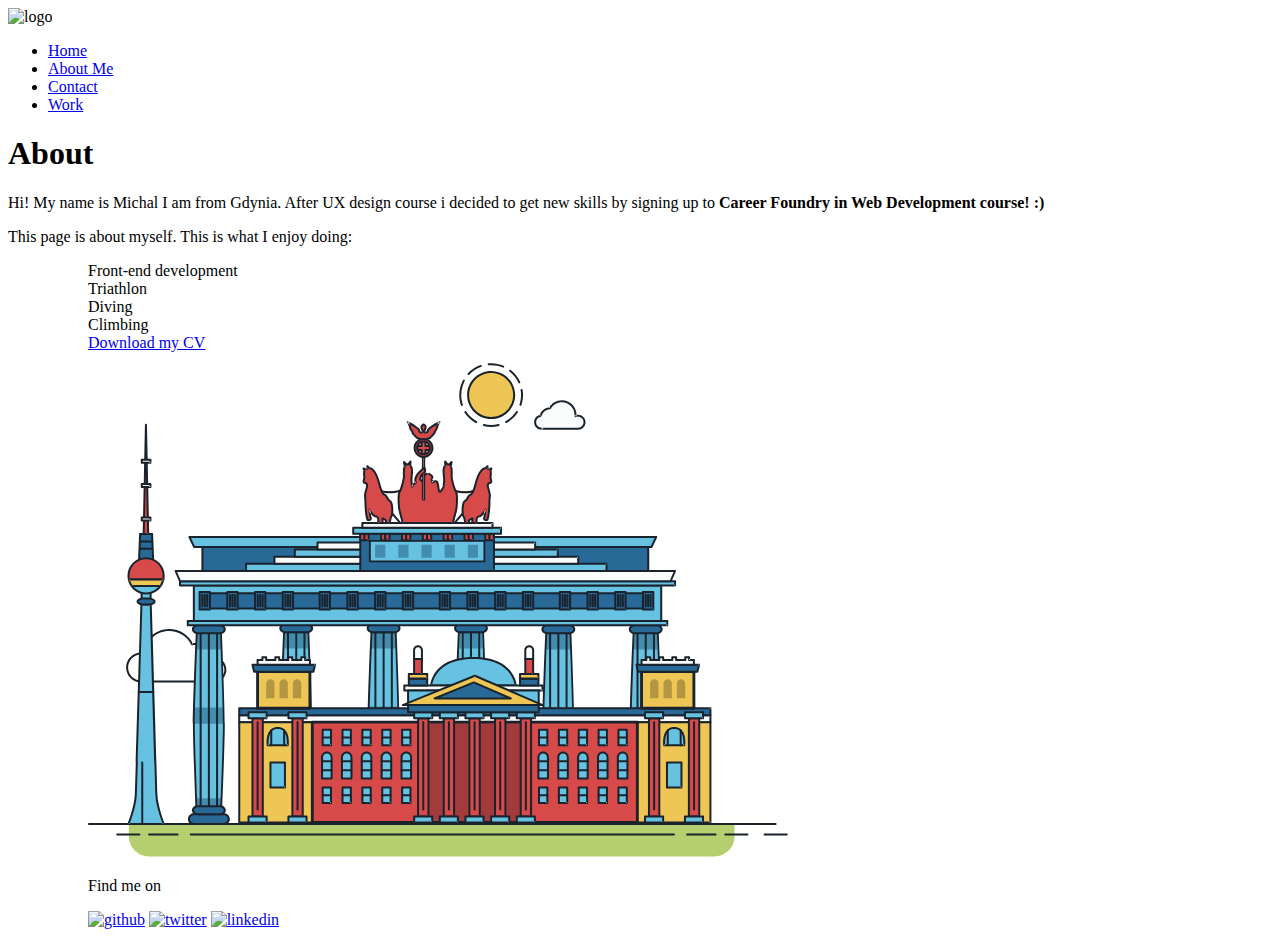
==== About.html @ 8d696e6e "Update About.html" ====
<!DOCTYPE html>
<html>
<head>
  <meta charset="utf-8">
  <title>About Michal</title>
  <link rel="icon" type="image/png" href="img/favicon-32x32.png" sizes="32x32" />
  <link rel="stylesheet" type="text/css" href="css/normalize.css">
  <link href="https://fonts.googleapis.com/css?family=Lato|Noto+Sans&display=swap" rel="stylesheet">
  <link rel="stylesheet" type="text/css" href="css/style.production.css">
</head>
<body>
  <header class="page-header">
    <img src="img/MBlogo.svg"  alt="logo" >
    <nav  class="main-navigation page-header__item">
      <ul role="menubar" class="navigation-list">
        <li role="presentation">
          <a href="index.html" role="menuitem" class="navigation-list__item ">Home</a>
        </li>
        <li role="presentation">
          <a href="About.html" role="menuitem" class="navigation-list__item navigation-list__item--active">About Me</a>
        </li>
        <li role="presentation">
          <a href="Contact.html" role="menuitem"class="navigation-list__item">Contact</a>
        </li>
        <li role="presentation">
          <a href="Work.html" role="menuitem" class="navigation-list__item">Work</a>
        </li>
      </ul>
    </nav>

  </header>
  <h1>About</h1>
  <p>Hi! My name is Michal I am from Gdynia. After UX design course i decided to get new skills by signing up to <strong>Career Foundry in Web Development course! :)</strong> </p>
  <p>This page is about myself. This is what I enjoy doing:</p>
  <ul>
    <ol>Front-end development</ol>
    <ol>Triathlon</ol>
    <ol>Diving</ol>
    <ol>Climbing</ol>
    <ul/>

    <a href="files/cv.pdf" class="button" download>Download my CV</a>
    <footer class="page-footer">
      <svg xmlns="http://www.w3.org/2000/svg" class="berlin-illustration" height="505" viewBox="0 0 700 505" xmlns:xlink="http://www.w3.org/1999/xlink">
        <defs>
          <polygon id="a" points=".06 231.917 .06 .929 688.717 .929 688.717 231.917" />
        </defs>
        <g fill="none" fill-rule="evenodd">
          <g transform="translate(0 241)" class="cloud-front">
            <path fill="#1A232C" d="M87.602,29 L87.602,28 C87.326,28.001 87.103,28.024 86.927,28.033 L86.979,29.031 L87.947,28.78 C85.741,20.282 78.041,14.002 68.852,14 C67.858,14 66.904,14.096 65.98,14.231 L66.125,15.22 L67.019,14.772 C62.626,6.015 53.567,0.001 43.102,0 C29.041,0.002 17.524,10.848 16.443,24.632 L17.44,24.71 L17.606,23.724 C16.803,23.589 15.969,23.5 15.102,23.5 C6.817,23.501 0.102,30.215 0.102,38.5 C0.102,46.785 6.817,53.499 15.102,53.5 L87.602,53.5 C94.644,53.499 100.351,47.792 100.352,40.75 C100.351,33.708 94.644,28.001 87.602,28 L87.602,30 C90.573,30 93.254,31.202 95.203,33.149 C97.15,35.097 98.351,37.778 98.352,40.75 C98.351,43.722 97.15,46.403 95.203,48.351 C93.254,50.298 90.573,51.5 87.602,51.5 L15.102,51.5 C11.509,51.5 8.265,50.046 5.909,47.692 C3.555,45.337 2.102,42.093 2.102,38.5 C2.102,34.907 3.555,31.663 5.909,29.308 C8.265,26.954 11.509,25.5 15.102,25.5 C15.831,25.5 16.553,25.575 17.273,25.697 C17.551,25.743 17.832,25.672 18.055,25.499 C18.277,25.325 18.414,25.07 18.436,24.789 C19.436,12.04 30.094,1.998 43.102,2 C52.786,1.999 61.163,7.564 65.231,15.669 C65.425,16.055 65.842,16.272 66.27,16.21 C67.132,16.084 67.988,16 68.852,16 C77.108,15.998 84.027,21.647 86.011,29.283 C86.13,29.741 86.557,30.054 87.031,30.03 C87.27,30.017 87.457,29.999 87.602,30 L87.602,29"
            transform="translate(38 36)" />
          </g>
          <path fill="#B5CE6F" d="M646.484,484.382 C646.484,489.501 644.531,494.62 640.627,498.525 C636.722,502.43 631.603,504.382 626.484,504.382 L60.873,504.382 C55.754,504.382 50.636,502.43 46.731,498.525 C42.826,494.62 40.873,489.501 40.873,484.382 L40.873,471.917 L646.484,471.917 L646.484,484.382"
          />
          <polyline fill="#67C2E2" points="334.824 185.029 101.449 185.029 106.209 195.08 563.438 195.08 568.2 185.029 334.824 185.029" />
          <path fill="#1A232C" d="M334.824,185.029 L334.824,184.029 L101.449,184.029 C101.104,184.029 100.788,184.203 100.604,184.494 C100.42,184.785 100.398,185.146 100.545,185.457 L105.306,195.508 C105.471,195.856 105.824,196.079 106.209,196.079 L563.438,196.079 C563.824,196.079 564.177,195.856 564.342,195.508 L569.104,185.457 C569.251,185.146 569.229,184.785 569.045,184.494 C568.861,184.203 568.544,184.029 568.2,184.029 L334.824,184.029 L334.824,186.029 L566.62,186.029 L562.806,194.08 L106.842,194.08 L103.029,186.029 L334.824,186.029 L334.824,185.029"
          />
          <polygon fill="#296997" points="114.416 218.974 560.222 218.974 560.222 195.08 114.416 195.08" />
          <path fill="#1A232C" d="M560.222,218.974 L560.222,217.974 L115.416,217.974 L115.416,196.079 L559.222,196.079 L559.222,218.974 L560.222,218.974 L560.222,217.974 L560.222,218.974 L561.222,218.974 L561.222,195.08 C561.222,194.816 561.115,194.559 560.929,194.372 C560.742,194.186 560.485,194.08 560.222,194.08 L114.416,194.08 C114.152,194.08 113.895,194.186 113.708,194.372 C113.522,194.559 113.416,194.816 113.416,195.08 L113.416,218.974 C113.416,219.237 113.522,219.495 113.708,219.681 C113.895,219.867 114.152,219.974 114.416,219.974 L560.222,219.974 C560.485,219.974 560.742,219.867 560.929,219.681 C561.115,219.495 561.222,219.237 561.222,218.974 L560.222,218.974"
          />
          <polygon fill="#67C2E2" points="105.85 269.08 573.225 269.08 573.225 233.398 105.85 233.398" />
          <path fill="#1A232C" d="M573.225,233.398 L573.225,232.398 L105.85,232.398 C105.587,232.398 105.329,232.505 105.143,232.691 C104.957,232.877 104.85,233.134 104.85,233.398 L104.85,269.08 C104.85,269.344 104.957,269.601 105.143,269.788 C105.329,269.974 105.587,270.08 105.85,270.08 L573.225,270.08 C573.488,270.08 573.745,269.974 573.932,269.788 C574.118,269.601 574.225,269.344 574.225,269.08 L574.225,233.398 C574.225,233.134 574.118,232.877 573.932,232.691 C573.745,232.505 573.488,232.398 573.225,232.398 L573.225,233.398 L572.225,233.398 L572.225,268.08 L106.85,268.08 L106.85,234.398 L573.225,234.398 L573.225,233.398 L572.225,233.398 L573.225,233.398"
          />
          <polygon fill="#296997" points="116.751 256.508 562.557 256.508 562.557 241.243 116.751 241.243" />
          <path fill="#1A232C" d="M562.557,256.508 L562.557,255.508 L117.75,255.508 L117.75,242.243 L561.557,242.243 L561.557,256.508 L562.557,256.508 L562.557,255.508 L562.557,256.508 L563.557,256.508 L563.557,241.243 C563.557,240.979 563.45,240.722 563.264,240.535 C563.078,240.349 562.82,240.243 562.557,240.243 L116.75,240.243 C116.487,240.243 116.23,240.349 116.043,240.535 C115.857,240.722 115.751,240.979 115.751,241.243 L115.751,256.508 C115.751,256.771 115.857,257.029 116.043,257.215 C116.23,257.401 116.487,257.508 116.751,257.508 L562.557,257.508 C562.82,257.508 563.077,257.401 563.264,257.215 C563.45,257.029 563.557,256.771 563.557,256.508 L562.557,256.508"
          />
          <polygon fill="#67C2E2" points="158.07 218.974 518.563 218.974 518.563 211.858 158.07 211.858" />
          <path fill="#1A232C" d="M518.563,211.858 L518.563,210.858 L158.07,210.858 C157.807,210.858 157.549,210.964 157.363,211.151 C157.177,211.337 157.07,211.594 157.07,211.858 L157.07,218.974 C157.07,219.237 157.177,219.495 157.363,219.681 C157.549,219.867 157.807,219.974 158.07,219.974 L518.563,219.974 C518.826,219.974 519.083,219.867 519.27,219.681 C519.456,219.495 519.562,219.237 519.562,218.974 L519.562,211.858 C519.562,211.594 519.456,211.337 519.27,211.151 C519.083,210.964 518.826,210.858 518.563,210.858 L518.563,211.858 L517.563,211.858 L517.563,217.974 L159.07,217.974 L159.07,212.858 L518.563,212.858 L518.563,211.858 L517.563,211.858 L518.563,211.858"
          />
          <polygon fill="#FBFDFC" points="186.438 211.858 490.194 211.858 490.194 204.741 186.438 204.741" />
          <path fill="#1A232C" d="M490.194,204.741 L490.194,203.741 L186.438,203.741 C186.175,203.741 185.917,203.848 185.731,204.034 C185.545,204.221 185.438,204.478 185.438,204.741 L185.438,211.858 C185.438,212.121 185.545,212.379 185.731,212.565 C185.917,212.751 186.175,212.858 186.438,212.858 L490.194,212.858 C490.458,212.858 490.715,212.751 490.902,212.565 C491.088,212.379 491.194,212.121 491.194,211.858 L491.194,204.741 C491.194,204.478 491.088,204.221 490.902,204.034 C490.715,203.848 490.458,203.741 490.194,203.741 L490.194,204.741 L489.194,204.741 L489.194,210.858 L187.438,210.858 L187.438,205.741 L490.194,205.741 L490.194,204.741 L489.194,204.741 L490.194,204.741"
          />
          <polygon fill="#67C2E2" points="206.805 204.741 469.828 204.741 469.828 197.624 206.805 197.624" />
          <path fill="#1A232C" d="M469.828,197.624 L469.828,196.624 L206.805,196.624 C206.541,196.624 206.284,196.731 206.098,196.917 C205.911,197.103 205.805,197.361 205.805,197.624 L205.805,204.741 C205.805,205.005 205.911,205.262 206.098,205.449 C206.284,205.635 206.541,205.741 206.805,205.741 L469.828,205.741 C470.091,205.741 470.349,205.635 470.535,205.449 C470.722,205.262 470.828,205.005 470.828,204.741 L470.828,197.624 C470.828,197.361 470.722,197.103 470.535,196.917 C470.349,196.731 470.091,196.624 469.828,196.624 L469.828,197.624 L468.828,197.624 L468.828,203.741 L207.805,203.741 L207.805,198.624 L469.828,198.624 L469.828,197.624 L468.828,197.624 L469.828,197.624"
          />
          <polygon fill="#FBFDFC" points="229.521 197.624 447.111 197.624 447.111 190.509 229.521 190.509" />
          <path fill="#1A232C" d="M447.111,190.509 L447.111,189.509 L229.521,189.509 C229.258,189.509 229,189.616 228.814,189.802 C228.628,189.988 228.521,190.246 228.521,190.509 L228.521,197.624 C228.521,197.888 228.628,198.145 228.814,198.332 C229,198.518 229.258,198.624 229.521,198.624 L447.111,198.624 C447.375,198.624 447.632,198.518 447.818,198.332 C448.005,198.145 448.111,197.888 448.111,197.624 L448.111,190.509 C448.111,190.246 448.005,189.988 447.818,189.802 C447.632,189.616 447.375,189.509 447.111,189.509 L447.111,190.509 L446.111,190.509 L446.111,196.624 L230.521,196.624 L230.521,191.509 L447.111,191.509 L447.111,190.509 L446.111,190.509 L447.111,190.509"
          />
          <path fill="#67C2E2" d="M135.607,355.447 C135.163,337.766 134.264,313.326 133.648,297.387 C133.274,287.721 133.004,281.18 133.004,281.18 L108.722,281.18 C108.722,281.18 108.452,287.721 108.079,297.387 C107.462,313.326 106.563,337.766 106.119,355.447 C105.953,362.059 105.85,367.732 105.85,371.653 L105.85,371.654 C105.85,386.117 107.243,424.332 108.089,446.189 C108.457,455.706 108.722,462.126 108.722,462.126 L133.004,462.126 C133.004,462.126 133.269,455.706 133.637,446.189 C134.482,424.332 135.876,386.117 135.876,371.654 L135.876,371.653 C135.876,367.732 135.773,362.059 135.607,355.447"
          />
          <path fill="#428DAE" d="M133.648 297.387L108.079 297.387C108.452 287.721 108.722 281.18 108.722 281.18L133.004 281.18C133.004 281.18 133.274 287.721 133.648 297.387M135.876 371.654L105.85 371.654 105.85 371.653C105.85 367.732 105.953 362.059 106.119 355.447L135.607 355.447C135.773 362.059 135.876 367.732 135.876 371.653L135.876 371.654M133.004 462.126L108.722 462.126C108.722 462.126 108.457 455.706 108.089 446.189L133.637 446.189C133.269 455.706 133.004 462.126 133.004 462.126"
          />
          <path fill="#1A232C" d="M109.612,461.199 L132.114,461.199 C132.447,453.007 134.949,390.886 134.949,371.653 C134.949,352.42 132.447,290.299 132.114,282.108 L109.612,282.108 C109.279,290.299 106.778,352.42 106.778,371.653 C106.778,390.886 109.279,453.007 109.612,461.199 Z M133.895,463.054 L107.832,463.054 L107.794,462.164 C107.766,461.466 104.922,392.193 104.922,371.653 C104.922,351.114 107.766,281.839 107.794,281.142 L107.832,280.252 L133.895,280.252 L133.931,281.142 C133.96,281.839 136.804,351.114 136.804,371.653 C136.804,392.193 133.96,461.466 133.931,462.164 L133.895,463.054 L133.895,463.054 Z"
          />
          <path fill="#1A232C" d="M111.638 281.18L111.638 462.126C111.638 462.679 112.086 463.126 112.638 463.126 113.19 463.126 113.638 462.679 113.638 462.126L113.638 281.18C113.638 280.628 113.19 280.18 112.638 280.18 112.086 280.18 111.638 280.628 111.638 281.18M119.863 281.18L119.863 462.126C119.863 462.679 120.311 463.126 120.863 463.126 121.416 463.126 121.863 462.679 121.863 462.126L121.863 281.18C121.863 280.628 121.416 280.18 120.863 280.18 120.311 280.18 119.863 280.628 119.863 281.18M128.088 281.18L128.088 462.126C128.088 462.679 128.536 463.126 129.088 463.126 129.64 463.126 130.088 462.679 130.088 462.126L130.088 281.18C130.088 280.628 129.64 280.18 129.088 280.18 128.536 280.18 128.088 280.628 128.088 281.18"
          />
          <path fill="#296997" d="M136.79,277.265 C136.79,279.418 134.675,281.18 132.09,281.18 L109.636,281.18 C107.051,281.18 104.936,279.418 104.936,277.265 C104.936,275.111 107.051,273.349 109.636,273.349 L132.09,273.349 C134.675,273.349 136.79,275.111 136.79,277.265"
          />
          <path fill="#1A232C" d="M136.79,277.265 L135.79,277.265 C135.789,278.005 135.433,278.704 134.769,279.262 C134.109,279.814 133.155,280.181 132.09,280.18 L109.636,280.18 C108.571,280.181 107.617,279.814 106.956,279.262 C106.293,278.704 105.936,278.005 105.936,277.265 C105.936,276.524 106.293,275.825 106.957,275.267 C107.617,274.715 108.571,274.348 109.636,274.349 L132.09,274.349 C133.155,274.348 134.109,274.716 134.769,275.267 C135.433,275.825 135.789,276.524 135.79,277.265 L137.79,277.265 C137.791,275.851 137.09,274.593 136.049,273.731 C135.006,272.863 133.61,272.35 132.09,272.349 L109.636,272.349 C108.116,272.35 106.72,272.863 105.676,273.731 C104.636,274.593 103.935,275.851 103.936,277.265 C103.935,278.678 104.636,279.937 105.677,280.798 C106.72,281.666 108.116,282.179 109.636,282.18 L132.09,282.18 C133.61,282.179 135.006,281.666 136.049,280.798 C137.09,279.937 137.791,278.678 137.79,277.265 L136.79,277.265"
          />
          <path fill="#296997" d="M140.775,467.217 C140.775,469.803 138.661,471.917 136.076,471.917 L105.65,471.917 C103.065,471.917 100.951,469.803 100.951,467.217 L100.951,466.825 C100.951,464.241 103.065,462.126 105.65,462.126 L136.076,462.126 C138.661,462.126 140.775,464.241 140.775,466.825 L140.775,467.217"
          />
          <path fill="#1A232C" d="M140.775,467.217 L139.775,467.217 C139.775,468.235 139.361,469.155 138.688,469.83 C138.013,470.503 137.093,470.917 136.076,470.917 L105.65,470.917 C104.633,470.917 103.713,470.504 103.038,469.83 C102.365,469.155 101.951,468.235 101.951,467.217 L101.951,466.825 C101.951,465.808 102.365,464.889 103.038,464.214 C103.713,463.54 104.633,463.127 105.65,463.126 L136.076,463.126 C137.093,463.127 138.013,463.54 138.688,464.214 C139.362,464.889 139.775,465.808 139.775,466.825 L139.775,467.217 L141.775,467.217 L141.775,466.825 C141.772,463.684 139.217,461.13 136.076,461.126 L105.65,461.126 C102.509,461.13 99.955,463.684 99.951,466.825 L99.951,467.217 C99.954,470.36 102.509,472.914 105.65,472.917 L136.076,472.917 C139.217,472.914 141.772,470.36 141.775,467.217 L140.775,467.217"
          />
          <path fill="#296997" d="M136.79,458.208 C136.79,460.363 134.675,462.126 132.09,462.126 L109.636,462.126 C107.051,462.126 104.936,460.363 104.936,458.208 C104.936,456.057 107.051,454.292 109.636,454.292 L132.09,454.292 C134.675,454.292 136.79,456.057 136.79,458.208"
          />
          <path fill="#1A232C" d="M136.79,458.208 L135.79,458.208 C135.789,458.949 135.432,459.649 134.769,460.207 C134.108,460.76 133.154,461.128 132.09,461.126 L109.636,461.126 C108.572,461.128 107.617,460.76 106.957,460.207 C106.293,459.649 105.936,458.949 105.936,458.208 C105.936,457.47 106.293,456.77 106.957,456.212 C107.617,455.659 108.572,455.291 109.636,455.292 L132.09,455.292 C133.154,455.291 134.108,455.659 134.769,456.212 C135.433,456.77 135.789,457.47 135.79,458.208 L137.79,458.208 C137.791,456.796 137.09,455.538 136.05,454.675 C135.006,453.808 133.61,453.294 132.09,453.292 L109.636,453.292 C108.115,453.294 106.719,453.808 105.676,454.675 C104.636,455.538 103.935,456.796 103.936,458.208 C103.935,459.622 104.636,460.881 105.676,461.743 C106.72,462.611 108.116,463.125 109.636,463.126 L132.09,463.126 C133.61,463.125 135.006,462.611 136.05,461.743 C137.09,460.881 137.791,459.622 137.79,458.208 L136.79,458.208"
          />
          <path fill="#67C2E2" d="M572.471,355.447 C572.025,337.766 571.126,313.326 570.51,297.387 C570.137,287.721 569.867,281.18 569.867,281.18 L545.585,281.18 C545.585,281.18 545.315,287.721 544.942,297.387 C544.326,313.326 543.427,337.766 542.981,355.447 C542.815,362.059 542.713,367.732 542.713,371.653 L542.713,371.654 C542.713,386.117 544.107,424.332 544.952,446.189 C545.32,455.706 545.585,462.126 545.585,462.126 L569.867,462.126 C569.867,462.126 570.132,455.706 570.499,446.189 C571.346,424.332 572.739,386.117 572.739,371.654 L572.739,371.653 C572.739,367.732 572.637,362.059 572.471,355.447"
          />
          <path fill="#428DAE" d="M569.582 297.387L566.951 297.387 566.951 282.108 568.977 282.108C569.063 284.206 569.29 289.841 569.582 297.387M564.951 297.387L545.871 297.387C546.162 289.841 546.39 284.206 546.476 282.108L564.951 282.108 564.951 297.387M571.8 369.187L566.951 369.187 566.951 356.265 571.562 356.265C571.685 361.272 571.771 365.701 571.8 369.187M564.951 369.187L543.653 369.187C543.684 365.512 543.777 360.79 543.912 355.447L553.551 355.447 553.551 356.265 564.951 356.265 564.951 369.187"
          />
          <path fill="#1A232C" d="M546.476,461.199 L568.977,461.199 C569.31,453.007 571.812,390.886 571.812,371.653 C571.812,352.42 569.31,290.299 568.977,282.108 L546.476,282.108 C546.142,290.299 543.642,352.42 543.642,371.653 C543.642,390.886 546.142,453.007 546.476,461.199 M570.758,463.054 L544.694,463.054 L544.658,462.164 C544.629,461.466 541.785,392.193 541.785,371.653 C541.785,351.114 544.629,281.839 544.658,281.142 L544.694,280.252 L570.758,280.252 L570.795,281.142 C570.823,281.839 573.667,351.114 573.667,371.653 C573.667,392.193 570.823,461.466 570.795,462.164 L570.758,463.054"
          />
          <path fill="#1A232C" d="M548.501 281.18L548.501 462.126C548.501 462.679 548.949 463.126 549.501 463.126 550.053 463.126 550.501 462.679 550.501 462.126L550.501 281.18C550.501 280.628 550.053 280.18 549.501 280.18 548.949 280.18 548.501 280.628 548.501 281.18M556.727 281.18L556.727 462.126C556.727 462.679 557.174 463.126 557.727 463.126 558.279 463.126 558.727 462.679 558.727 462.126L558.727 281.18C558.727 280.628 558.279 280.18 557.727 280.18 557.174 280.18 556.727 280.628 556.727 281.18M564.951 281.18L564.951 462.126C564.951 462.679 565.399 463.126 565.951 463.126 566.503 463.126 566.951 462.679 566.951 462.126L566.951 281.18C566.951 280.628 566.503 280.18 565.951 280.18 565.399 280.18 564.951 280.628 564.951 281.18"
          />
          <path fill="#296997" d="M573.653,277.265 C573.653,279.418 571.537,281.18 568.953,281.18 L546.499,281.18 C543.915,281.18 541.799,279.418 541.799,277.265 C541.799,275.111 543.915,273.349 546.499,273.349 L568.953,273.349 C571.537,273.349 573.653,275.111 573.653,277.265"
          />
          <path fill="#1A232C" d="M573.653,277.265 L572.653,277.265 C572.653,278.005 572.296,278.704 571.632,279.262 C570.972,279.814 570.017,280.181 568.953,280.18 L546.499,280.18 C545.435,280.181 544.48,279.814 543.82,279.262 C543.156,278.704 542.8,278.005 542.799,277.265 C542.8,276.525 543.156,275.825 543.82,275.267 C544.481,274.715 545.435,274.348 546.499,274.349 L568.953,274.349 C570.017,274.348 570.972,274.715 571.632,275.267 C572.296,275.825 572.653,276.525 572.653,277.265 L574.653,277.265 C574.654,275.851 573.953,274.593 572.912,273.731 C571.869,272.863 570.473,272.35 568.953,272.349 L546.499,272.349 C544.979,272.35 543.583,272.863 542.54,273.731 C541.499,274.593 540.798,275.851 540.799,277.265 C540.798,278.679 541.499,279.937 542.54,280.798 C543.583,281.666 544.979,282.179 546.499,282.18 L568.953,282.18 C570.473,282.179 571.869,281.666 572.912,280.798 C573.953,279.937 574.654,278.679 574.653,277.265 L573.653,277.265"
          />
          <path fill="#296997" d="M577.639,467.217 C577.639,469.803 575.524,471.917 572.938,471.917 L542.514,471.917 C539.929,471.917 537.813,469.803 537.813,467.217 L537.813,466.825 C537.813,464.241 539.929,462.126 542.514,462.126 L572.938,462.126 C575.524,462.126 577.639,464.241 577.639,466.825 L577.639,467.217"
          />
          <path fill="#1A232C" d="M577.639,467.217 L576.639,467.217 C576.638,468.235 576.225,469.155 575.551,469.83 C574.876,470.503 573.956,470.917 572.938,470.917 L542.514,470.917 C541.497,470.917 540.576,470.503 539.901,469.83 C539.227,469.155 538.814,468.234 538.813,467.217 L538.813,466.825 C538.814,465.808 539.227,464.889 539.901,464.214 C540.576,463.54 541.497,463.127 542.514,463.126 L572.938,463.126 C573.956,463.127 574.876,463.54 575.551,464.214 C576.225,464.888 576.638,465.808 576.639,466.825 L576.639,467.217 L578.639,467.217 L578.639,466.825 C578.635,463.684 576.081,461.13 572.938,461.126 L542.514,461.126 C539.372,461.13 536.817,463.684 536.813,466.825 L536.813,467.217 C536.817,470.36 539.372,472.914 542.514,472.917 L572.938,472.917 C576.081,472.914 578.635,470.359 578.639,467.217 L577.639,467.217"
          />
          <path fill="#296997" d="M573.653,458.208 C573.653,460.363 571.537,462.126 568.953,462.126 L546.499,462.126 C543.915,462.126 541.799,460.363 541.799,458.208 C541.799,456.057 543.915,454.292 546.499,454.292 L568.953,454.292 C571.537,454.292 573.653,456.057 573.653,458.208"
          />
          <path fill="#1A232C" d="M573.653,458.208 L572.653,458.208 C572.653,458.949 572.296,459.649 571.632,460.207 C570.971,460.76 570.017,461.128 568.953,461.126 L546.499,461.126 C545.435,461.128 544.481,460.76 543.82,460.207 C543.157,459.649 542.799,458.949 542.799,458.208 C542.799,457.47 543.156,456.77 543.82,456.212 C544.481,455.659 545.435,455.291 546.499,455.292 L568.953,455.292 C570.017,455.291 570.971,455.659 571.632,456.212 C572.296,456.77 572.653,457.47 572.653,458.208 L574.653,458.208 C574.654,456.796 573.953,455.538 572.912,454.675 C571.869,453.808 570.473,453.294 568.953,453.292 L546.499,453.292 C544.979,453.294 543.583,453.808 542.54,454.675 C541.499,455.538 540.798,456.796 540.799,458.208 C540.798,459.622 541.499,460.881 542.54,461.743 C543.583,462.611 544.979,463.125 546.499,463.126 L568.953,463.126 C570.473,463.125 571.869,462.611 572.912,461.743 C573.953,460.881 574.654,459.622 574.653,458.208 L573.653,458.208"
          />
          <path fill="#67C2E2" d="M485.098,355.447 C484.654,337.766 483.753,313.326 483.137,297.387 C482.764,287.721 482.494,281.18 482.494,281.18 L458.213,281.18 C458.213,281.18 457.942,287.721 457.569,297.387 C456.953,313.326 456.055,337.766 455.608,355.447 C455.443,362.059 455.34,367.732 455.34,371.653 L455.34,371.654 C455.34,386.117 456.733,424.332 457.58,446.189 C457.948,455.706 458.213,462.126 458.213,462.126 L482.494,462.126 C482.494,462.126 482.759,455.706 483.126,446.189 C483.973,424.332 485.366,386.117 485.366,371.654 L485.366,371.653 C485.366,367.732 485.265,362.059 485.098,355.447"
          />
          <path fill="#428DAE" d="M483.137 297.387L457.569 297.387C457.942 287.721 458.213 281.18 458.213 281.18L482.494 281.18C482.494 281.18 482.764 287.721 483.137 297.387M485.355 369.187L455.351 369.187C455.382 365.502 455.475 360.78 455.608 355.447L485.098 355.447C485.232 360.78 485.325 365.502 485.355 369.187"
          />
          <path fill="#1A232C" d="M459.103,461.199 L481.605,461.199 C481.938,453.007 484.439,390.886 484.439,371.653 C484.439,352.42 481.938,290.299 481.605,282.108 L459.103,282.108 C458.769,290.299 456.268,352.42 456.268,371.653 C456.268,390.886 458.769,453.007 459.103,461.199 Z M483.386,463.054 L457.321,463.054 L457.285,462.164 C457.256,461.466 454.412,392.193 454.412,371.653 C454.412,351.114 457.256,281.839 457.285,281.142 L457.321,280.252 L483.386,280.252 L483.422,281.142 C483.45,281.839 486.294,351.114 486.294,371.653 C486.294,392.193 483.45,461.466 483.422,462.164 L483.386,463.054 L483.386,463.054 Z"
          />
          <path fill="#1A232C" d="M461.128 281.18L461.128 462.126C461.128 462.679 461.576 463.126 462.128 463.126 462.68 463.126 463.128 462.679 463.128 462.126L463.128 281.18C463.128 280.628 462.68 280.18 462.128 280.18 461.576 280.18 461.128 280.628 461.128 281.18M469.354 281.18L469.354 462.126C469.354 462.679 469.801 463.126 470.354 463.126 470.906 463.126 471.354 462.679 471.354 462.126L471.354 281.18C471.354 280.628 470.906 280.18 470.354 280.18 469.801 280.18 469.354 280.628 469.354 281.18M477.578 281.18L477.578 462.126C477.578 462.679 478.026 463.126 478.578 463.126 479.13 463.126 479.578 462.679 479.578 462.126L479.578 281.18C479.578 280.628 479.13 280.18 478.578 280.18 478.026 280.18 477.578 280.628 477.578 281.18"
          />
          <path fill="#296997" d="M486.281,277.265 C486.281,279.418 484.164,281.18 481.58,281.18 L459.126,281.18 C456.542,281.18 454.426,279.418 454.426,277.265 C454.426,275.111 456.542,273.349 459.126,273.349 L481.58,273.349 C484.164,273.349 486.281,275.111 486.281,277.265"
          />
          <path fill="#1A232C" d="M486.281,277.265 L485.281,277.265 C485.281,278.005 484.924,278.704 484.26,279.262 C483.599,279.814 482.644,280.181 481.58,280.18 L459.126,280.18 C458.062,280.181 457.107,279.814 456.447,279.262 C455.783,278.704 455.427,278.005 455.426,277.265 C455.427,276.525 455.783,275.825 456.447,275.267 C457.108,274.715 458.062,274.348 459.126,274.349 L481.58,274.349 C482.644,274.348 483.599,274.716 484.26,275.268 C484.924,275.825 485.281,276.525 485.281,277.265 L487.281,277.265 C487.282,275.851 486.58,274.593 485.54,273.731 C484.496,272.863 483.1,272.35 481.58,272.349 L459.126,272.349 C457.606,272.35 456.21,272.863 455.167,273.731 C454.126,274.593 453.425,275.851 453.426,277.265 C453.425,278.679 454.126,279.937 455.167,280.798 C456.21,281.666 457.606,282.179 459.126,282.18 L481.58,282.18 C483.1,282.179 484.496,281.666 485.54,280.799 C486.58,279.937 487.282,278.679 487.281,277.265 L486.281,277.265"
          />
          <path fill="#296997" d="M490.266,467.217 C490.266,469.803 488.151,471.917 485.565,471.917 L455.141,471.917 C452.556,471.917 450.44,469.803 450.44,467.217 L450.44,466.825 C450.44,464.241 452.556,462.126 455.141,462.126 L485.565,462.126 C488.151,462.126 490.266,464.241 490.266,466.825 L490.266,467.217"
          />
          <path fill="#1A232C" d="M490.266,467.217 L489.266,467.217 C489.265,468.235 488.852,469.155 488.178,469.83 C487.503,470.503 486.583,470.917 485.565,470.917 L455.141,470.917 C454.124,470.917 453.203,470.503 452.528,469.83 C451.854,469.155 451.441,468.234 451.44,467.217 L451.44,466.825 C451.441,465.808 451.854,464.889 452.528,464.214 C453.203,463.54 454.124,463.127 455.141,463.126 L485.565,463.126 C486.583,463.127 487.503,463.54 488.178,464.214 C488.852,464.888 489.265,465.808 489.266,466.825 L489.266,467.217 L491.266,467.217 L491.266,466.825 C491.262,463.684 488.708,461.13 485.565,461.126 L455.141,461.126 C451.999,461.13 449.444,463.684 449.44,466.825 L449.44,467.217 C449.444,470.36 451.999,472.914 455.141,472.917 L485.565,472.917 C488.708,472.914 491.262,470.359 491.266,467.217 L490.266,467.217"
          />
          <path fill="#296997" d="M486.281,458.208 C486.281,460.363 484.164,462.126 481.58,462.126 L459.126,462.126 C456.542,462.126 454.426,460.363 454.426,458.208 C454.426,456.057 456.542,454.292 459.126,454.292 L481.58,454.292 C484.164,454.292 486.281,456.057 486.281,458.208"
          />
          <path fill="#1A232C" d="M486.281,458.208 L485.281,458.208 C485.281,458.949 484.923,459.649 484.26,460.207 C483.599,460.76 482.644,461.128 481.58,461.126 L459.126,461.126 C458.062,461.128 457.108,460.76 456.447,460.207 C455.784,459.649 455.427,458.949 455.426,458.208 C455.426,457.47 455.783,456.77 456.447,456.212 C457.108,455.659 458.062,455.291 459.126,455.292 L481.58,455.292 C482.644,455.291 483.598,455.659 484.26,456.212 C484.924,456.77 485.281,457.47 485.281,458.208 L487.281,458.208 C487.282,456.795 486.58,455.538 485.54,454.675 C484.496,453.808 483.1,453.294 481.58,453.292 L459.126,453.292 C457.606,453.294 456.21,453.808 455.167,454.675 C454.126,455.538 453.425,456.796 453.426,458.208 C453.425,459.622 454.126,460.881 455.167,461.743 C456.21,462.611 457.606,463.125 459.126,463.126 L481.58,463.126 C483.1,463.125 484.496,462.611 485.54,461.743 C486.581,460.881 487.282,459.622 487.281,458.208 L486.281,458.208"
          />
          <path fill="#67C2E2" d="M397.726,354.466 C397.28,336.787 396.381,312.346 395.765,296.407 C395.392,286.742 395.122,280.2 395.122,280.2 L370.84,280.2 C370.84,280.2 370.57,286.742 370.197,296.407 C369.581,312.346 368.682,336.787 368.236,354.466 C368.07,361.078 367.968,366.751 367.968,370.672 L367.968,370.673 C367.968,385.136 369.361,423.352 370.207,445.208 C370.575,454.726 370.84,461.146 370.84,461.146 L395.122,461.146 C395.122,461.146 395.386,454.726 395.754,445.208 C396.601,423.352 397.994,385.136 397.994,370.673 L397.994,370.672 C397.994,366.751 397.892,361.078 397.726,354.466"
          />
          <path fill="#428DAE" d="M394.837 296.407L392.206 296.407 392.206 281.127 394.233 281.127C394.318 283.225 394.545 288.861 394.837 296.407L394.837 296.407zM383.981 296.407L390.206 296.407 390.206 281.127 383.981 281.127 383.981 296.407zM375.756 296.407L381.98 296.407 381.98 281.127 375.756 281.127 375.756 296.407zM373.756 296.407L371.126 296.407C371.417 288.861 371.645 283.225 371.73 281.127L373.756 281.127 373.756 296.407 373.756 296.407zM397.062 369.187L392.206 369.187 392.206 354.466 396.796 354.466C396.943 360.298 397.041 365.389 397.062 369.187L397.062 369.187zM383.981 369.187L390.206 369.187 390.206 354.466 383.981 354.466 383.981 369.187zM375.756 369.187L381.98 369.187 381.98 354.466 375.756 354.466 375.756 369.187zM373.756 369.187L368.9 369.187C368.921 365.389 369.019 360.298 369.166 354.466L373.756 354.466 373.756 369.187 373.756 369.187z"
          />
          <path fill="#1A232C" d="M371.73,460.218 L394.233,460.218 C394.565,452.027 397.066,389.906 397.066,370.672 C397.066,351.44 394.565,289.319 394.233,281.127 L371.73,281.127 C371.397,289.319 368.895,351.44 368.895,370.672 C368.895,389.906 371.397,452.027 371.73,460.218 M396.013,462.074 L369.949,462.074 L369.912,461.184 C369.884,460.486 367.04,391.212 367.04,370.672 C367.04,350.133 369.884,280.859 369.912,280.162 L369.949,279.272 L396.013,279.272 L396.05,280.162 C396.078,280.859 398.922,350.133 398.922,370.672 C398.922,391.212 396.078,460.486 396.05,461.184 L396.013,462.074"
          />
          <path fill="#1A232C" d="M373.756 280.2L373.756 461.146C373.756 461.698 374.203 462.146 374.756 462.146 375.308 462.146 375.756 461.698 375.756 461.146L375.756 280.2C375.756 279.647 375.308 279.2 374.756 279.2 374.203 279.2 373.756 279.647 373.756 280.2M381.98 280.2L381.98 461.146C381.98 461.698 382.428 462.146 382.98 462.146 383.533 462.146 383.981 461.698 383.981 461.146L383.981 280.2C383.981 279.647 383.533 279.2 382.98 279.2 382.428 279.2 381.98 279.647 381.98 280.2M390.206 280.2L390.206 461.146C390.206 461.698 390.654 462.146 391.206 462.146 391.758 462.146 392.206 461.698 392.206 461.146L392.206 280.2C392.206 279.647 391.758 279.2 391.206 279.2 390.654 279.2 390.206 279.647 390.206 280.2"
          />
          <path fill="#296997" d="M398.908,276.285 C398.908,278.439 396.792,280.2 394.208,280.2 L371.754,280.2 C369.17,280.2 367.053,278.439 367.053,276.285 C367.053,274.13 369.17,272.369 371.754,272.369 L394.208,272.369 C396.792,272.369 398.908,274.13 398.908,276.285"
          />
          <path fill="#1A232C" d="M398.908,276.285 L397.908,276.285 C397.907,277.025 397.551,277.724 396.887,278.281 C396.227,278.833 395.272,279.201 394.208,279.2 L371.754,279.2 C370.69,279.201 369.735,278.833 369.074,278.281 C368.41,277.724 368.053,277.025 368.053,276.285 C368.053,275.544 368.41,274.845 369.074,274.287 C369.735,273.735 370.69,273.367 371.754,273.369 L394.208,273.369 C395.272,273.367 396.227,273.735 396.887,274.287 C397.551,274.844 397.907,275.544 397.908,276.285 L399.908,276.285 C399.909,274.871 399.208,273.612 398.167,272.75 C397.124,271.883 395.728,271.37 394.208,271.369 L371.754,271.369 C370.234,271.37 368.838,271.883 367.794,272.75 C366.754,273.612 366.052,274.871 366.053,276.285 C366.052,277.699 366.754,278.957 367.795,279.818 C368.838,280.686 370.234,281.198 371.754,281.2 L394.208,281.2 C395.728,281.198 397.123,280.686 398.167,279.818 C399.208,278.957 399.909,277.698 399.908,276.285 L398.908,276.285"
          />
          <path fill="#296997" d="M402.894,466.237 C402.894,468.823 400.779,470.937 398.193,470.937 L367.768,470.937 C365.183,470.937 363.068,468.823 363.068,466.237 L363.068,465.844 C363.068,463.26 365.183,461.146 367.768,461.146 L398.193,461.146 C400.779,461.146 402.894,463.26 402.894,465.844 L402.894,466.237"
          />
          <path fill="#1A232C" d="M402.894,466.237 L401.894,466.237 C401.893,467.254 401.48,468.174 400.806,468.849 C400.131,469.523 399.211,469.937 398.193,469.937 L367.768,469.937 C366.751,469.937 365.831,469.523 365.156,468.849 C364.482,468.174 364.069,467.254 364.068,466.237 L364.068,465.844 C364.069,464.828 364.482,463.908 365.156,463.233 C365.831,462.56 366.751,462.146 367.768,462.146 L398.193,462.146 C399.211,462.146 400.131,462.56 400.806,463.233 C401.48,463.908 401.893,464.828 401.894,465.844 L401.894,466.237 L403.894,466.237 L403.894,465.844 C403.89,462.703 401.336,460.15 398.193,460.146 L367.768,460.146 C364.626,460.15 362.072,462.703 362.068,465.844 L362.068,466.237 C362.072,469.379 364.626,471.933 367.768,471.937 L398.193,471.937 C401.336,471.933 403.89,469.379 403.894,466.237 L402.894,466.237"
          />
          <path fill="#296997" d="M398.908,457.228 C398.908,459.382 396.792,461.146 394.208,461.146 L371.754,461.146 C369.17,461.146 367.053,459.382 367.053,457.228 C367.053,455.077 369.17,453.312 371.754,453.312 L394.208,453.312 C396.792,453.312 398.908,455.077 398.908,457.228"
          />
          <path fill="#1A232C" d="M398.908,457.228 L397.908,457.228 C397.908,457.968 397.55,458.669 396.887,459.226 C396.226,459.779 395.272,460.147 394.208,460.146 L371.754,460.146 C370.69,460.147 369.736,459.779 369.074,459.226 C368.411,458.668 368.053,457.968 368.053,457.228 C368.053,456.489 368.41,455.789 369.074,455.231 C369.736,454.679 370.69,454.311 371.754,454.312 L394.208,454.312 C395.272,454.311 396.226,454.679 396.887,455.231 C397.551,455.789 397.908,456.489 397.908,457.228 L399.908,457.228 C399.909,455.815 399.208,454.557 398.167,453.695 C397.124,452.827 395.728,452.313 394.208,452.312 L371.754,452.312 C370.234,452.313 368.838,452.827 367.794,453.695 C366.754,454.557 366.052,455.815 366.053,457.228 C366.052,458.642 366.753,459.901 367.794,460.763 C368.838,461.631 370.234,462.145 371.754,462.146 L394.208,462.146 C395.728,462.145 397.124,461.631 398.167,460.763 C399.208,459.9 399.909,458.642 399.908,457.228 L398.908,457.228"
          />
          <path fill="#67C2E2" d="M310.353,354.466 C309.908,336.787 309.009,312.346 308.393,296.407 C308.019,286.742 307.75,280.2 307.75,280.2 L283.467,280.2 C283.467,280.2 283.198,286.742 282.824,296.407 C282.208,312.346 281.309,336.787 280.864,354.466 C280.698,361.078 280.596,366.751 280.596,370.672 L280.596,370.673 C280.596,385.136 281.989,423.352 282.834,445.208 C283.202,454.726 283.467,461.146 283.467,461.146 L307.75,461.146 C307.75,461.146 308.014,454.726 308.382,445.208 C309.228,423.352 310.622,385.136 310.622,370.673 L310.622,370.672 C310.622,366.751 310.518,361.078 310.353,354.466"
          />
          <path fill="#428DAE" d="M308.393 296.407L282.824 296.407C283.198 286.742 283.467 280.2 283.467 280.2L307.75 280.2C307.75 280.2 308.019 286.742 308.393 296.407M310.617 369.187L280.6 369.187C280.621 365.377 280.718 360.285 280.864 354.466L310.353 354.466C310.498 360.285 310.596 365.377 310.617 369.187"
          />
          <path fill="#1A232C" d="M284.357,460.218 L306.86,460.218 C307.193,452.027 309.694,389.906 309.694,370.672 C309.694,351.44 307.193,289.319 306.86,281.127 L284.357,281.127 C284.024,289.319 281.523,351.44 281.523,370.672 C281.523,389.906 284.024,452.027 284.357,460.218 Z M308.639,462.074 L282.576,462.074 L282.54,461.184 C282.511,460.486 279.668,391.212 279.668,370.672 C279.668,350.133 282.511,280.859 282.54,280.162 L282.576,279.272 L308.639,279.272 L308.677,280.162 C308.706,280.859 311.549,350.133 311.549,370.672 C311.549,391.212 308.706,460.486 308.677,461.184 L308.639,462.074 L308.639,462.074 Z"
          />
          <path fill="#1A232C" d="M286.383 280.2L286.383 461.146C286.383 461.698 286.831 462.146 287.383 462.146 287.936 462.146 288.383 461.698 288.383 461.146L288.383 280.2C288.383 279.647 287.936 279.2 287.383 279.2 286.831 279.2 286.383 279.647 286.383 280.2M294.608 280.2L294.608 461.146C294.608 461.698 295.056 462.146 295.608 462.146 296.161 462.146 296.608 461.698 296.608 461.146L296.608 280.2C296.608 279.647 296.161 279.2 295.608 279.2 295.056 279.2 294.608 279.647 294.608 280.2M302.834 280.2L302.834 461.146C302.834 461.698 303.281 462.146 303.834 462.146 304.386 462.146 304.834 461.698 304.834 461.146L304.834 280.2C304.834 279.647 304.386 279.2 303.834 279.2 303.281 279.2 302.834 279.647 302.834 280.2"
          />
          <path fill="#296997" d="M311.535,276.285 C311.535,278.439 309.42,280.2 306.836,280.2 L284.381,280.2 C281.797,280.2 279.681,278.439 279.681,276.285 C279.681,274.13 281.797,272.369 284.381,272.369 L306.836,272.369 C309.42,272.369 311.535,274.13 311.535,276.285"
          />
          <path fill="#1A232C" d="M311.535,276.285 L310.535,276.285 C310.534,277.025 310.177,277.724 309.514,278.282 C308.854,278.833 307.901,279.201 306.836,279.2 L284.381,279.2 C283.316,279.201 282.362,278.833 281.702,278.281 C281.038,277.724 280.681,277.025 280.681,276.285 C280.681,275.544 281.038,274.844 281.702,274.287 C282.362,273.735 283.317,273.367 284.381,273.369 L306.836,273.369 C307.9,273.367 308.854,273.735 309.514,274.287 C310.177,274.844 310.534,275.544 310.535,276.285 L312.535,276.285 C312.535,274.871 311.835,273.613 310.795,272.75 C309.751,271.883 308.356,271.37 306.836,271.369 L284.381,271.369 C282.861,271.37 281.465,271.883 280.422,272.75 C279.381,273.612 278.68,274.871 278.681,276.285 C278.68,277.698 279.381,278.957 280.422,279.818 C281.465,280.686 282.861,281.198 284.381,281.2 L306.836,281.2 C308.356,281.198 309.751,280.685 310.794,279.818 C311.835,278.956 312.535,277.698 312.535,276.285 L311.535,276.285"
          />
          <path fill="#296997" d="M315.522,466.237 C315.522,468.823 313.407,470.937 310.821,470.937 L280.396,470.937 C277.811,470.937 275.696,468.823 275.696,466.237 L275.696,465.844 C275.696,463.26 277.811,461.146 280.396,461.146 L310.821,461.146 C313.407,461.146 315.522,463.26 315.522,465.844 L315.522,466.237"
          />
          <path fill="#1A232C" d="M315.522,466.237 L314.522,466.237 C314.521,467.254 314.108,468.174 313.434,468.849 C312.759,469.523 311.838,469.937 310.821,469.937 L280.396,469.937 C279.379,469.937 278.458,469.523 277.783,468.849 C277.11,468.174 276.696,467.254 276.696,466.237 L276.696,465.844 C276.696,464.828 277.11,463.908 277.783,463.233 C278.458,462.56 279.379,462.146 280.396,462.146 L310.821,462.146 C311.838,462.146 312.759,462.56 313.434,463.233 C314.108,463.908 314.521,464.828 314.522,465.844 L314.522,466.237 L316.521,466.237 L316.521,465.844 C316.518,462.703 313.963,460.15 310.821,460.146 L280.396,460.146 C277.254,460.15 274.7,462.703 274.696,465.844 L274.696,466.237 C274.699,469.379 277.254,471.933 280.396,471.937 L310.821,471.937 C313.963,471.933 316.518,469.379 316.521,466.237 L315.522,466.237"
          />
          <path fill="#296997" d="M311.535,457.228 C311.535,459.382 309.42,461.146 306.836,461.146 L284.381,461.146 C281.797,461.146 279.681,459.382 279.681,457.228 C279.681,455.077 281.797,453.312 284.381,453.312 L306.836,453.312 C309.42,453.312 311.535,455.077 311.535,457.228"
          />
          <path fill="#1A232C" d="M311.535,457.228 L310.535,457.228 C310.534,457.969 310.177,458.669 309.514,459.227 C308.854,459.779 307.9,460.147 306.836,460.146 L284.381,460.146 C283.317,460.147 282.363,459.779 281.702,459.227 C281.038,458.669 280.681,457.968 280.681,457.228 C280.681,456.489 281.038,455.789 281.702,455.231 C282.363,454.679 283.317,454.311 284.381,454.312 L306.836,454.312 C307.9,454.311 308.854,454.679 309.514,455.231 C310.177,455.789 310.534,456.489 310.535,457.228 L312.535,457.228 C312.535,455.815 311.835,454.558 310.795,453.695 C309.752,452.827 308.356,452.313 306.836,452.312 L284.381,452.312 C282.861,452.313 281.465,452.827 280.422,453.695 C279.381,454.557 278.68,455.815 278.681,457.228 C278.68,458.642 279.381,459.9 280.422,460.763 C281.465,461.631 282.861,462.145 284.381,462.146 L306.836,462.146 C308.356,462.145 309.752,461.631 310.795,460.763 C311.835,459.9 312.535,458.641 312.535,457.228 L311.535,457.228"
          />
          <path fill="#67C2E2" d="M222.981,354.466 C222.535,336.787 221.636,312.346 221.02,296.407 C220.647,286.742 220.377,280.2 220.377,280.2 L196.094,280.2 C196.094,280.2 195.825,286.742 195.452,296.407 C194.835,312.346 193.936,336.787 193.491,354.466 C193.325,361.078 193.223,366.751 193.223,370.672 L193.223,370.673 C193.223,385.136 194.616,423.352 195.462,445.208 C195.83,454.726 196.094,461.146 196.094,461.146 L220.377,461.146 C220.377,461.146 220.642,454.726 221.009,445.208 C221.855,423.352 223.249,385.136 223.249,370.673 L223.249,370.672 C223.249,366.751 223.146,361.078 222.981,354.466"
          />
          <path fill="#428DAE" d="M220.091 296.407L209.236 296.407 209.236 281.127 219.487 281.127C219.573 283.225 219.8 288.861 220.091 296.407L220.091 296.407zM201.011 296.407L207.236 296.407 207.236 281.127 201.011 281.127 201.011 296.407zM199.011 296.407L196.381 296.407C196.672 288.861 196.899 283.225 196.985 281.127L199.011 281.127 199.011 296.407 199.011 296.407zM222.317 369.187L209.236 369.187 209.236 356.265 221.923 356.265 221.923 354.466 222.051 354.466C222.198 360.298 222.296 365.389 222.317 369.187L222.317 369.187zM201.011 369.187L207.236 369.187 207.236 356.265 201.011 356.265 201.011 369.187zM199.011 369.187L194.155 369.187C194.174 365.784 194.255 361.345 194.377 356.265L199.011 356.265 199.011 369.187 199.011 369.187z"
          />
          <path fill="#1A232C" d="M196.985,460.218 L219.487,460.218 C219.82,452.027 222.321,389.906 222.321,370.672 C222.321,351.44 219.82,289.319 219.487,281.127 L196.985,281.127 C196.651,289.319 194.151,351.44 194.151,370.672 C194.151,389.906 196.651,452.027 196.985,460.218 M221.267,462.074 L195.204,462.074 L195.167,461.184 C195.138,460.486 192.295,391.212 192.295,370.672 C192.295,350.133 195.138,280.859 195.167,280.162 L195.204,279.272 L221.267,279.272 L221.305,280.162 C221.334,280.859 224.177,350.133 224.177,370.672 C224.177,391.212 221.334,460.486 221.305,461.184 L221.267,462.074"
          />
          <path fill="#1A232C" d="M199.011 280.2L199.011 461.146C199.011 461.698 199.458 462.146 200.011 462.146 200.563 462.146 201.011 461.698 201.011 461.146L201.011 280.2C201.011 279.647 200.563 279.2 200.011 279.2 199.458 279.2 199.011 279.647 199.011 280.2M207.236 280.2L207.236 461.146C207.236 461.698 207.684 462.146 208.236 462.146 208.788 462.146 209.236 461.698 209.236 461.146L209.236 280.2C209.236 279.647 208.788 279.2 208.236 279.2 207.684 279.2 207.236 279.647 207.236 280.2M215.461 280.2L215.461 461.146C215.461 461.698 215.909 462.146 216.461 462.146 217.013 462.146 217.461 461.698 217.461 461.146L217.461 280.2C217.461 279.647 217.013 279.2 216.461 279.2 215.909 279.2 215.461 279.647 215.461 280.2"
          />
          <path fill="#296997" d="M224.162,276.285 C224.162,278.439 222.047,280.2 219.463,280.2 L197.008,280.2 C194.424,280.2 192.308,278.439 192.308,276.285 C192.308,274.13 194.424,272.369 197.008,272.369 L219.463,272.369 C222.047,272.369 224.162,274.13 224.162,276.285"
          />
          <path fill="#1A232C" d="M224.162,276.285 L223.162,276.285 C223.161,277.025 222.805,277.724 222.142,278.282 C221.482,278.833 220.528,279.201 219.463,279.2 L197.008,279.2 C195.944,279.201 194.99,278.833 194.329,278.281 C193.665,277.724 193.308,277.025 193.308,276.285 C193.308,275.544 193.665,274.845 194.329,274.287 C194.99,273.735 195.944,273.367 197.008,273.369 L219.463,273.369 C220.528,273.367 221.481,273.735 222.142,274.287 C222.805,274.844 223.161,275.544 223.162,276.285 L225.162,276.285 C225.163,274.871 224.462,273.613 223.422,272.75 C222.379,271.883 220.983,271.37 219.463,271.369 L197.008,271.369 C195.489,271.37 194.093,271.883 193.049,272.75 C192.008,273.612 191.307,274.871 191.308,276.285 C191.307,277.698 192.008,278.957 193.049,279.818 C194.093,280.686 195.489,281.198 197.008,281.2 L219.463,281.2 C220.983,281.198 222.379,280.686 223.422,279.818 C224.462,278.956 225.163,277.698 225.162,276.285 L224.162,276.285"
          />
          <path fill="#296997" d="M228.149,466.237 C228.149,468.823 226.034,470.937 223.448,470.937 L193.022,470.937 C190.438,470.937 188.323,468.823 188.323,466.237 L188.323,465.844 C188.323,463.26 190.438,461.146 193.022,461.146 L223.448,461.146 C226.034,461.146 228.149,463.26 228.149,465.844 L228.149,466.237"
          />
          <path fill="#1A232C" d="M228.149,466.237 L227.149,466.237 C227.149,467.254 226.735,468.174 226.061,468.849 C225.386,469.523 224.466,469.937 223.448,469.937 L193.022,469.937 C192.006,469.937 191.086,469.523 190.411,468.849 C189.737,468.174 189.324,467.254 189.323,466.237 L189.323,465.844 C189.324,464.828 189.737,463.908 190.411,463.233 C191.086,462.56 192.006,462.146 193.022,462.146 L223.448,462.146 C224.466,462.146 225.386,462.56 226.061,463.233 C226.735,463.908 227.149,464.828 227.149,465.844 L227.149,466.237 L229.149,466.237 L229.149,465.844 C229.145,462.703 226.59,460.15 223.448,460.146 L193.022,460.146 C189.881,460.15 187.327,462.703 187.323,465.844 L187.323,466.237 C187.327,469.379 189.881,471.933 193.022,471.937 L223.448,471.937 C226.59,471.933 229.145,469.379 229.149,466.237 L228.149,466.237"
          />
          <path fill="#296997" d="M224.162,457.228 C224.162,459.382 222.047,461.146 219.463,461.146 L197.008,461.146 C194.424,461.146 192.308,459.382 192.308,457.228 C192.308,455.077 194.424,453.312 197.008,453.312 L219.463,453.312 C222.047,453.312 224.162,455.077 224.162,457.228"
          />
          <path fill="#1A232C" d="M224.162,457.228 L223.162,457.228 C223.161,457.969 222.805,458.669 222.141,459.227 C221.481,459.779 220.527,460.147 219.463,460.146 L197.008,460.146 C195.944,460.147 194.99,459.779 194.329,459.227 C193.665,458.669 193.308,457.968 193.308,457.228 C193.308,456.489 193.665,455.789 194.329,455.231 C194.99,454.679 195.945,454.311 197.008,454.312 L219.463,454.312 C220.527,454.311 221.481,454.679 222.141,455.231 C222.805,455.789 223.161,456.489 223.162,457.228 L225.162,457.228 C225.163,455.815 224.462,454.557 223.422,453.695 C222.379,452.827 220.984,452.313 219.463,452.312 L197.008,452.312 C195.488,452.313 194.092,452.827 193.049,453.695 C192.008,454.557 191.307,455.815 191.308,457.228 C191.307,458.642 192.008,459.9 193.049,460.763 C194.092,461.631 195.488,462.145 197.008,462.146 L219.463,462.146 C220.983,462.145 222.379,461.631 223.422,460.763 C224.462,459.9 225.163,458.641 225.162,457.228 L224.162,457.228"
          />
          <polygon fill="#67C2E2" points="99.774 273.349 579.301 273.349 579.301 269.08 99.774 269.08" />
          <path fill="#1A232C" d="M579.301,273.349 L579.301,272.349 L100.774,272.349 L100.774,270.08 L578.301,270.08 L578.301,273.349 L579.301,273.349 L579.301,272.349 L579.301,273.349 L580.301,273.349 L580.301,269.08 C580.301,268.817 580.194,268.56 580.008,268.373 C579.822,268.187 579.564,268.08 579.301,268.08 L99.774,268.08 C99.511,268.08 99.254,268.187 99.067,268.373 C98.881,268.56 98.774,268.817 98.774,269.08 L98.774,273.349 C98.774,273.612 98.881,273.87 99.067,274.056 C99.254,274.242 99.511,274.349 99.774,274.349 L579.301,274.349 C579.564,274.349 579.822,274.242 580.008,274.056 C580.194,273.87 580.301,273.612 580.301,273.349 L579.301,273.349"
          />
          <polygon fill="#67C2E2" points="92.01 233.398 587.064 233.398 587.064 229.131 92.01 229.131" />
          <path fill="#1A232C" d="M587.064,233.398 L587.064,232.398 L93.01,232.398 L93.01,230.131 L586.064,230.131 L586.064,233.398 L587.064,233.398 L587.064,232.398 L587.064,233.398 L588.064,233.398 L588.064,229.131 C588.064,228.868 587.958,228.61 587.772,228.424 C587.585,228.238 587.328,228.131 587.064,228.131 L92.01,228.131 C91.746,228.131 91.489,228.238 91.303,228.424 C91.116,228.61 91.01,228.868 91.01,229.131 L91.01,233.398 C91.01,233.661 91.117,233.919 91.303,234.105 C91.489,234.291 91.746,234.398 92.01,234.398 L587.064,234.398 C587.328,234.398 587.585,234.291 587.771,234.105 C587.958,233.919 588.064,233.661 588.064,233.398 L587.064,233.398"
          />
          <polyline fill="#FBFDFC" points="337.318 218.974 87.572 218.974 92.01 229.131 582.626 229.131 587.064 218.974 337.318 218.974" />
          <path fill="#1A232C" d="M337.318,218.974 L337.318,217.974 L87.572,217.974 C87.235,217.974 86.92,218.144 86.736,218.426 C86.551,218.709 86.521,219.065 86.656,219.374 L91.093,229.532 C91.253,229.896 91.612,230.131 92.01,230.131 L582.626,230.131 C583.024,230.131 583.383,229.897 583.542,229.532 L587.981,219.374 C588.116,219.065 588.086,218.709 587.901,218.426 C587.716,218.144 587.402,217.974 587.064,217.974 L337.318,217.974 L337.318,219.974 L585.536,219.974 L581.972,228.131 L92.664,228.131 L89.1,219.974 L337.318,219.974 L337.318,218.974"
          />
          <polygon fill="#296997" points="272.283 218.974 405.943 218.974 405.943 181.701 272.283 181.701" />
          <path fill="#1A232C" d="M405.943,218.974 L405.943,217.974 L273.283,217.974 L273.283,182.701 L404.943,182.701 L404.943,218.974 L405.943,218.974 L405.943,217.974 L405.943,218.974 L406.943,218.974 L406.943,181.701 C406.943,181.437 406.837,181.18 406.65,180.993 C406.464,180.807 406.207,180.701 405.943,180.701 L272.283,180.701 C272.02,180.701 271.762,180.807 271.576,180.993 C271.39,181.18 271.283,181.437 271.283,181.701 L271.283,218.974 C271.283,219.237 271.39,219.495 271.576,219.681 C271.762,219.867 272.02,219.974 272.283,219.974 L405.943,219.974 C406.207,219.974 406.464,219.867 406.65,219.681 C406.837,219.495 406.943,219.237 406.943,218.974 L405.943,218.974"
          />
          <polygon fill="#67C2E2" points="281.833 209.312 396.393 209.312 396.393 188.946 281.833 188.946" />
          <polygon fill="#428DAE" points="287.111 205.753 297.328 205.753 297.328 192.749 287.111 192.749" />
          <polygon fill="#428DAE" points="310.284 205.753 320.501 205.753 320.501 192.749 310.284 192.749" />
          <polygon fill="#428DAE" points="333.457 205.753 343.673 205.753 343.673 192.749 333.457 192.749" />
          <polygon fill="#428DAE" points="356.63 205.753 366.847 205.753 366.847 192.749 356.63 192.749" />
          <polygon fill="#428DAE" points="379.804 205.753 390.02 205.753 390.02 192.749 379.804 192.749" />
          <path fill="#1A232C" d="M282.761,208.384 L395.465,208.384 L395.465,189.873 L282.761,189.873 L282.761,208.384 Z M280.905,210.24 L397.32,210.24 L397.32,188.018 L280.905,188.018 L280.905,210.24 Z" />
          <polygon fill="#D64A4A" points="272.283 188.359 276.48 188.359 276.48 181.701 272.283 181.701" />
          <path fill="#1A232C" d="M276.48,188.359 L276.48,187.359 L273.283,187.359 L273.283,182.701 L275.48,182.701 L275.48,188.359 L276.48,188.359 L276.48,187.359 L276.48,188.359 L277.48,188.359 L277.48,181.701 C277.48,181.437 277.374,181.18 277.188,180.993 C277.001,180.807 276.744,180.701 276.48,180.701 L272.283,180.701 C272.02,180.701 271.762,180.807 271.576,180.993 C271.39,181.18 271.283,181.437 271.283,181.701 L271.283,188.359 C271.283,188.622 271.39,188.88 271.576,189.066 C271.762,189.252 272.02,189.359 272.283,189.359 L276.48,189.359 C276.744,189.359 277.001,189.252 277.188,189.066 C277.374,188.88 277.48,188.622 277.48,188.359 L276.48,188.359"
          />
          <polygon fill="#D64A4A" points="276.48 188.359 280.678 188.359 280.678 181.701 276.48 181.701" />
          <path fill="#1A232C" d="M280.678,188.359 L280.678,187.359 L277.48,187.359 L277.48,182.701 L279.678,182.701 L279.678,188.359 L280.678,188.359 L280.678,187.359 L280.678,188.359 L281.678,188.359 L281.678,181.701 C281.678,181.437 281.571,181.18 281.385,180.993 C281.199,180.807 280.941,180.701 280.678,180.701 L276.48,180.701 C276.217,180.701 275.96,180.807 275.773,180.993 C275.587,181.18 275.48,181.437 275.48,181.701 L275.48,188.359 C275.48,188.622 275.587,188.88 275.773,189.066 C275.96,189.252 276.217,189.359 276.48,189.359 L280.678,189.359 C280.941,189.359 281.199,189.252 281.385,189.066 C281.571,188.88 281.678,188.622 281.678,188.359 L280.678,188.359"
          />
          <polygon fill="#D64A4A" points="293.13 188.359 297.328 188.359 297.328 181.701 293.13 181.701" />
          <path fill="#1A232C" d="M297.328,188.359 L297.328,187.359 L294.13,187.359 L294.13,182.701 L296.328,182.701 L296.328,188.359 L297.328,188.359 L297.328,187.359 L297.328,188.359 L298.328,188.359 L298.328,181.701 C298.328,181.437 298.221,181.18 298.035,180.993 C297.849,180.807 297.591,180.701 297.328,180.701 L293.13,180.701 C292.867,180.701 292.609,180.807 292.423,180.993 C292.237,181.18 292.13,181.437 292.13,181.701 L292.13,188.359 C292.13,188.622 292.237,188.88 292.423,189.066 C292.609,189.252 292.867,189.359 293.13,189.359 L297.328,189.359 C297.591,189.359 297.849,189.252 298.035,189.066 C298.221,188.88 298.328,188.622 298.328,188.359 L297.328,188.359"
          />
          <polygon fill="#D64A4A" points="297.328 188.359 301.524 188.359 301.524 181.701 297.328 181.701" />
          <path fill="#1A232C" d="M301.524,188.359 L301.524,187.359 L298.328,187.359 L298.328,182.701 L300.524,182.701 L300.524,188.359 L301.524,188.359 L301.524,187.359 L301.524,188.359 L302.524,188.359 L302.524,181.701 C302.524,181.437 302.418,181.18 302.232,180.993 C302.045,180.807 301.788,180.701 301.524,180.701 L297.328,180.701 C297.064,180.701 296.807,180.807 296.621,180.993 C296.434,181.18 296.328,181.437 296.328,181.701 L296.328,188.359 C296.328,188.622 296.434,188.88 296.621,189.066 C296.807,189.252 297.064,189.359 297.328,189.359 L301.524,189.359 C301.788,189.359 302.045,189.252 302.232,189.066 C302.418,188.88 302.524,188.622 302.524,188.359 L301.524,188.359"
          />
          <polygon fill="#D64A4A" points="313.977 188.359 318.175 188.359 318.175 181.701 313.977 181.701" />
          <path fill="#1A232C" d="M318.175,188.359 L318.175,187.359 L314.977,187.359 L314.977,182.701 L317.175,182.701 L317.175,188.359 L318.175,188.359 L318.175,187.359 L318.175,188.359 L319.175,188.359 L319.175,181.701 C319.175,181.437 319.068,181.18 318.882,180.993 C318.696,180.807 318.438,180.701 318.175,180.701 L313.977,180.701 C313.714,180.701 313.456,180.807 313.27,180.993 C313.084,181.18 312.977,181.437 312.977,181.701 L312.977,188.359 C312.977,188.622 313.084,188.88 313.27,189.066 C313.456,189.252 313.714,189.359 313.977,189.359 L318.175,189.359 C318.438,189.359 318.696,189.252 318.882,189.066 C319.068,188.88 319.175,188.622 319.175,188.359 L318.175,188.359"
          />
          <polygon fill="#D64A4A" points="318.175 188.359 322.372 188.359 322.372 181.701 318.175 181.701" />
          <path fill="#1A232C" d="M322.372,188.359 L322.372,187.359 L319.175,187.359 L319.175,182.701 L321.372,182.701 L321.372,188.359 L322.372,188.359 L322.372,187.359 L322.372,188.359 L323.372,188.359 L323.372,181.701 C323.372,181.437 323.265,181.18 323.079,180.993 C322.893,180.807 322.635,180.701 322.372,180.701 L318.175,180.701 C317.911,180.701 317.654,180.807 317.468,180.993 C317.281,181.18 317.175,181.437 317.175,181.701 L317.175,188.359 C317.175,188.622 317.282,188.88 317.468,189.066 C317.654,189.252 317.911,189.359 318.175,189.359 L322.372,189.359 C322.635,189.359 322.892,189.252 323.079,189.066 C323.265,188.88 323.372,188.622 323.372,188.359 L322.372,188.359"
          />
          <polygon fill="#D64A4A" points="334.824 188.359 339.022 188.359 339.022 181.701 334.824 181.701" />
          <path fill="#1A232C" d="M339.022,188.359 L339.022,187.359 L335.824,187.359 L335.824,182.701 L338.021,182.701 L338.022,188.359 L339.022,188.359 L339.022,187.359 L339.022,188.359 L340.021,188.359 L340.021,181.701 C340.021,181.437 339.915,181.18 339.729,180.993 C339.542,180.807 339.285,180.701 339.022,180.701 L334.824,180.701 C334.561,180.701 334.303,180.807 334.117,180.993 C333.931,181.18 333.824,181.437 333.824,181.701 L333.824,188.359 C333.824,188.622 333.931,188.88 334.117,189.066 C334.303,189.252 334.561,189.359 334.824,189.359 L339.022,189.359 C339.285,189.359 339.542,189.252 339.729,189.066 C339.915,188.88 340.021,188.622 340.021,188.359 L339.022,188.359"
          />
          <polygon fill="#D64A4A" points="339.022 188.359 343.219 188.359 343.219 181.701 339.022 181.701" />
          <path fill="#1A232C" d="M343.219,188.359 L343.219,187.359 L340.021,187.359 L340.021,182.701 L342.219,182.701 L342.219,188.359 L343.219,188.359 L343.219,187.359 L343.219,188.359 L344.219,188.359 L344.219,181.701 C344.219,181.437 344.112,181.18 343.926,180.993 C343.74,180.807 343.482,180.701 343.219,180.701 L339.022,180.701 C338.758,180.701 338.501,180.807 338.314,180.993 C338.128,181.18 338.022,181.437 338.022,181.701 L338.022,188.359 C338.022,188.622 338.128,188.88 338.314,189.066 C338.501,189.252 338.758,189.359 339.022,189.359 L343.219,189.359 C343.482,189.359 343.74,189.252 343.926,189.066 C344.112,188.88 344.219,188.622 344.219,188.359 L343.219,188.359"
          />
          <polygon fill="#D64A4A" points="355.671 188.359 359.868 188.359 359.868 181.701 355.671 181.701" />
          <path fill="#1A232C" d="M359.868,188.359 L359.868,187.359 L356.671,187.359 L356.671,182.701 L358.868,182.701 L358.868,188.359 L359.868,188.359 L359.868,187.359 L359.868,188.359 L360.868,188.359 L360.868,181.701 C360.868,181.437 360.762,181.18 360.575,180.993 C360.389,180.807 360.132,180.701 359.868,180.701 L355.671,180.701 C355.408,180.701 355.15,180.807 354.964,180.993 C354.778,181.18 354.671,181.437 354.671,181.701 L354.671,188.359 C354.671,188.622 354.778,188.88 354.964,189.066 C355.15,189.252 355.408,189.359 355.671,189.359 L359.868,189.359 C360.132,189.359 360.389,189.252 360.575,189.066 C360.762,188.88 360.868,188.622 360.868,188.359 L359.868,188.359"
          />
          <polygon fill="#D64A4A" points="359.868 188.359 364.065 188.359 364.065 181.701 359.868 181.701" />
          <path fill="#1A232C" d="M364.065,188.359 L364.065,187.359 L360.868,187.359 L360.868,182.701 L363.065,182.701 L363.065,188.359 L364.065,188.359 L364.065,187.359 L364.065,188.359 L365.065,188.359 L365.065,181.701 C365.065,181.437 364.959,181.18 364.773,180.993 C364.586,180.807 364.329,180.701 364.065,180.701 L359.868,180.701 C359.605,180.701 359.347,180.807 359.161,180.993 C358.975,181.18 358.868,181.437 358.868,181.701 L358.868,188.359 C358.868,188.622 358.975,188.88 359.161,189.066 C359.347,189.252 359.605,189.359 359.868,189.359 L364.065,189.359 C364.329,189.359 364.586,189.252 364.773,189.066 C364.959,188.88 365.065,188.622 365.065,188.359 L364.065,188.359"
          />
          <polygon fill="#D64A4A" points="376.518 188.359 380.715 188.359 380.715 181.701 376.518 181.701" />
          <path fill="#1A232C" d="M380.715,188.359 L380.715,187.359 L377.518,187.359 L377.518,182.701 L379.715,182.701 L379.715,188.359 L380.715,188.359 L380.715,187.359 L380.715,188.359 L381.715,188.359 L381.715,181.701 C381.715,181.437 381.608,181.18 381.422,180.993 C381.236,180.807 380.978,180.701 380.715,180.701 L376.518,180.701 C376.254,180.701 375.997,180.807 375.81,180.993 C375.624,181.18 375.518,181.437 375.518,181.701 L375.518,188.359 C375.518,188.622 375.624,188.88 375.81,189.066 C375.997,189.252 376.254,189.359 376.518,189.359 L380.715,189.359 C380.978,189.359 381.236,189.252 381.422,189.066 C381.608,188.88 381.715,188.622 381.715,188.359 L380.715,188.359"
          />
          <polygon fill="#D64A4A" points="380.715 188.359 384.912 188.359 384.912 181.701 380.715 181.701" />
          <path fill="#1A232C" d="M384.912,188.359 L384.912,187.359 L381.715,187.359 L381.715,182.701 L383.912,182.701 L383.912,188.359 L384.912,188.359 L384.912,187.359 L384.912,188.359 L385.912,188.359 L385.912,181.701 C385.912,181.437 385.805,181.18 385.619,180.993 C385.433,180.807 385.175,180.701 384.912,180.701 L380.715,180.701 C380.452,180.701 380.194,180.807 380.008,180.993 C379.822,181.18 379.715,181.437 379.715,181.701 L379.715,188.359 C379.715,188.622 379.822,188.88 380.008,189.066 C380.194,189.252 380.452,189.359 380.715,189.359 L384.912,189.359 C385.175,189.359 385.433,189.252 385.619,189.066 C385.805,188.88 385.912,188.622 385.912,188.359 L384.912,188.359"
          />
          <polygon fill="#D64A4A" points="397.364 188.359 401.561 188.359 401.561 181.701 397.364 181.701" />
          <path fill="#1A232C" d="M401.561,188.359 L401.561,187.359 L398.364,187.359 L398.364,182.701 L400.561,182.701 L400.561,188.359 L401.561,188.359 L401.561,187.359 L401.561,188.359 L402.561,188.359 L402.561,181.701 C402.561,181.437 402.454,181.18 402.268,180.993 C402.081,180.807 401.824,180.701 401.561,180.701 L397.364,180.701 C397.101,180.701 396.843,180.807 396.657,180.993 C396.471,181.18 396.364,181.437 396.364,181.701 L396.364,188.359 C396.364,188.622 396.471,188.88 396.657,189.066 C396.843,189.252 397.101,189.359 397.364,189.359 L401.561,189.359 C401.824,189.359 402.081,189.252 402.268,189.066 C402.454,188.88 402.561,188.622 402.561,188.359 L401.561,188.359"
          />
          <polygon fill="#D64A4A" points="401.561 188.359 405.759 188.359 405.759 181.701 401.561 181.701" />
          <path fill="#1A232C" d="M405.759,188.359 L405.759,187.359 L402.561,187.359 L402.561,182.701 L404.759,182.701 L404.759,188.359 L405.759,188.359 L405.759,187.359 L405.759,188.359 L406.759,188.359 L406.759,181.701 C406.759,181.437 406.652,181.18 406.466,180.993 C406.28,180.807 406.022,180.701 405.759,180.701 L401.561,180.701 C401.297,180.701 401.04,180.807 400.853,180.993 C400.667,181.18 400.561,181.437 400.561,181.701 L400.561,188.359 C400.561,188.622 400.667,188.88 400.853,189.066 C401.04,189.252 401.297,189.359 401.561,189.359 L405.759,189.359 C406.022,189.359 406.28,189.252 406.466,189.066 C406.652,188.88 406.759,188.622 406.759,188.359 L405.759,188.359"
          />
          <polygon fill="#67C2E2" points="265.221 181.701 413.006 181.701 413.006 175.695 265.221 175.695" />
          <path fill="#1A232C" d="M413.006,175.695 L413.006,174.695 L265.221,174.695 C264.957,174.695 264.7,174.801 264.514,174.988 C264.327,175.174 264.221,175.431 264.221,175.695 L264.221,181.701 C264.221,181.964 264.327,182.221 264.514,182.408 C264.7,182.594 264.957,182.701 265.221,182.701 L413.006,182.701 C413.269,182.701 413.527,182.594 413.713,182.408 C413.899,182.221 414.006,181.964 414.006,181.701 L414.006,175.695 C414.006,175.431 413.899,175.174 413.713,174.988 C413.527,174.801 413.269,174.695 413.006,174.695 L413.006,175.695 L412.006,175.695 L412.006,180.701 L266.221,180.701 L266.221,176.695 L413.006,176.695 L413.006,175.695 L412.006,175.695 L413.006,175.695"
          />
          <polygon fill="#FBFDFC" points="274.382 175.695 404.506 175.695 404.506 170.979 274.382 170.979" />
          <path fill="#1A232C" d="M404.506,170.979 L404.506,169.979 L274.382,169.979 C274.119,169.979 273.861,170.086 273.675,170.272 C273.489,170.458 273.382,170.716 273.382,170.979 L273.382,175.695 C273.382,175.958 273.489,176.216 273.675,176.402 C273.861,176.588 274.119,176.695 274.382,176.695 L404.506,176.695 C404.769,176.695 405.027,176.588 405.213,176.402 C405.399,176.216 405.506,175.958 405.506,175.695 L405.506,170.979 C405.506,170.716 405.399,170.458 405.213,170.272 C405.027,170.086 404.769,169.979 404.506,169.979 L404.506,170.979 L403.506,170.979 L403.506,174.695 L275.382,174.695 L275.382,171.979 L404.506,171.979 L404.506,170.979 L403.506,170.979 L404.506,170.979"
          />
          <path fill="#D64A4A" d="M375.91,159.845 L366.735,170.979" />
          <path fill="#1A232C" d="M375.138,159.209 L365.964,170.343 C365.612,170.769 365.673,171.399 366.099,171.751 C366.526,172.102 367.156,172.041 367.507,171.615 L376.682,160.481 C377.033,160.055 376.972,159.425 376.546,159.073 C376.12,158.722 375.49,158.783 375.138,159.209"
          />
          <path fill="#D64A4A" d="M401.361,153.429 C401.361,153.429 400.742,167.964 398.733,168.119 C396.723,168.273 395.486,167.037 396.259,165.335 C397.031,163.634 397.495,157.604 397.495,157.604 C397.495,157.604 394.402,164.098 390.847,164.562 C387.29,165.026 388.837,170.979 388.837,170.979 L384.353,170.979 L384.353,166.263 L380.95,168.273 L380.95,170.979 L377.239,170.979 C377.239,170.979 376.621,165.953 375.384,164.252 C374.147,162.552 374.147,150.336 376.775,149.099 C379.404,147.862 380.485,143.068 382.033,142.914 C383.579,142.759 385.435,139.049 386.672,135.183 C387.909,131.317 390.46,117.285 397.418,116.009 L399.506,114.269 L399.506,116.704 C399.506,116.704 400.55,116.473 401.361,116.936 L403.333,116.588 L402.637,118.676 C402.637,118.676 403.101,122.851 402.637,124.011 C402.173,125.17 403.333,129.693 403.333,129.693 C403.333,129.693 402.985,130.737 401.478,131.085 C399.97,131.433 399.622,132.593 399.854,134.448 C400.086,136.304 402.289,141.986 401.825,144.653 C401.361,147.321 401.519,150.726 401.361,153.429"
          />
          <path fill="#1A232C" d="M401.361,153.429 L400.362,153.387 C400.362,153.387 400.353,153.608 400.332,154.002 C400.26,155.379 400.05,158.847 399.645,161.95 C399.444,163.499 399.189,164.962 398.898,165.982 C398.756,166.49 398.597,166.888 398.479,167.088 L398.408,167.196 L398.387,167.221 L398.569,167.406 L398.449,167.179 L398.387,167.221 L398.569,167.406 L398.449,167.179 L398.697,167.651 L398.657,167.121 L398.449,167.179 L398.697,167.651 L398.657,167.121 L398.4,167.132 C397.86,167.133 397.483,166.988 397.289,166.836 C397.096,166.675 397.036,166.56 397.026,166.316 C397.026,166.178 397.06,165.99 397.169,165.749 C397.429,165.165 397.598,164.439 397.76,163.595 C398.232,161.093 398.49,157.699 398.492,157.681 C398.529,157.199 398.219,156.762 397.753,156.638 C397.286,156.513 396.8,156.738 396.592,157.174 L396.563,157.235 C396.404,157.559 395.603,159.129 394.473,160.622 C393.91,161.368 393.264,162.092 392.605,162.628 C391.945,163.168 391.285,163.5 390.717,163.57 C390.092,163.65 389.529,163.876 389.079,164.214 C388.399,164.723 388.006,165.437 387.788,166.143 C387.568,166.854 387.503,167.584 387.502,168.266 C387.505,169.843 387.859,171.184 387.869,171.23 L388.837,170.979 L388.837,169.979 L385.353,169.979 L385.353,166.263 C385.353,165.903 385.161,165.573 384.848,165.395 C384.535,165.216 384.154,165.219 383.844,165.402 L380.442,167.412 C380.137,167.592 379.95,167.919 379.95,168.273 L379.95,169.979 L377.239,169.979 L377.239,170.979 L378.232,170.857 C378.229,170.84 378.073,169.562 377.754,168.047 C377.594,167.289 377.395,166.472 377.146,165.71 C376.893,164.947 376.61,164.245 376.192,163.664 L376.176,163.636 C376.129,163.552 376.04,163.311 375.966,162.986 C375.733,162 375.58,160.263 375.582,158.403 C375.581,156.47 375.74,154.375 376.074,152.735 C376.24,151.917 376.452,151.213 376.681,150.727 C376.904,150.231 377.156,150.009 377.201,150.004 C378.062,149.596 378.721,148.948 379.272,148.253 C380.096,147.208 380.706,146.017 381.241,145.125 C381.505,144.681 381.752,144.314 381.942,144.105 C382.036,144 382.113,143.937 382.15,143.914 L382.173,143.901 L382.117,143.754 L382.132,143.909 L382.173,143.901 L382.117,143.754 L382.132,143.909 C382.515,143.87 382.854,143.729 383.15,143.547 C383.668,143.224 384.09,142.773 384.499,142.232 C385.107,141.42 385.67,140.39 386.198,139.232 C386.723,138.074 387.208,136.789 387.624,135.488 C387.953,134.457 388.339,132.869 388.858,131.003 C389.632,128.212 390.698,124.826 392.168,122.09 C392.9,120.722 393.733,119.522 394.645,118.638 C395.56,117.752 396.531,117.189 397.598,116.992 C397.765,116.962 397.928,116.885 398.058,116.777 L398.506,116.404 L398.506,116.704 C398.506,117.008 398.643,117.294 398.88,117.484 C399.117,117.674 399.426,117.747 399.723,117.681 L399.644,117.325 L399.716,117.682 L399.723,117.681 L399.644,117.325 L399.716,117.682 C399.725,117.68 399.905,117.646 400.129,117.646 C400.388,117.644 400.688,117.698 400.865,117.805 C401.069,117.921 401.303,117.962 401.535,117.921 L401.853,117.865 L401.688,118.36 C401.642,118.498 401.627,118.641 401.643,118.787 C401.643,118.787 401.655,118.894 401.674,119.088 C401.73,119.666 401.843,120.989 401.843,122.112 C401.843,122.485 401.83,122.836 401.803,123.115 C401.778,123.391 401.725,123.606 401.708,123.639 C401.549,124.057 401.533,124.424 401.527,124.834 C401.531,125.838 401.744,127.072 401.95,128.105 C402.157,129.132 402.362,129.931 402.364,129.942 L403.333,129.693 L402.384,129.377 L402.762,129.503 L402.395,129.347 L402.384,129.377 L402.762,129.503 L402.395,129.347 C402.392,129.356 402.329,129.497 402.165,129.654 C401.999,129.81 401.739,129.996 401.253,130.11 C400.462,130.284 399.756,130.712 399.337,131.358 C398.916,131.999 398.789,132.737 398.788,133.5 C398.788,133.844 398.815,134.201 398.861,134.572 C398.93,135.103 399.092,135.731 399.296,136.481 C399.602,137.597 400.005,138.947 400.329,140.271 C400.655,141.591 400.892,142.895 400.889,143.819 C400.889,144.076 400.872,144.301 400.84,144.482 C400.353,147.317 400.521,150.743 400.363,153.371 L400.362,153.387 L401.361,153.429 L402.36,153.487 C402.516,150.709 402.37,147.325 402.81,144.825 C402.867,144.499 402.889,144.165 402.889,143.819 C402.883,142.181 402.401,140.226 401.915,138.423 C401.671,137.525 401.422,136.673 401.225,135.952 C401.027,135.236 400.882,134.633 400.846,134.324 C400.807,134.016 400.788,133.74 400.788,133.5 C400.787,132.958 400.889,132.631 401.005,132.462 C401.122,132.297 401.261,132.17 401.703,132.059 C402.656,131.843 403.32,131.368 403.712,130.929 C404.108,130.49 404.25,130.103 404.282,130.009 C404.342,129.829 404.349,129.629 404.302,129.445 L404.269,129.315 C404.195,129.014 404.006,128.224 403.837,127.337 C403.668,126.455 403.525,125.457 403.527,124.834 C403.527,124.694 403.534,124.575 403.545,124.493 L403.561,124.4 L403.566,124.381 L403.547,124.375 L403.565,124.382 L403.566,124.381 L403.547,124.375 L403.565,124.382 C403.703,124.028 403.753,123.689 403.793,123.311 C403.83,122.935 403.843,122.529 403.843,122.112 C403.842,120.451 403.632,118.585 403.631,118.566 L402.637,118.676 L403.585,118.993 L404.282,116.905 C404.394,116.569 404.321,116.203 404.09,115.935 C403.859,115.667 403.508,115.542 403.159,115.603 L401.187,115.952 L401.361,116.936 L401.858,116.068 C401.224,115.711 400.595,115.649 400.129,115.646 C399.661,115.647 399.337,115.718 399.289,115.728 L399.506,116.704 L400.506,116.704 L400.506,114.269 C400.506,113.88 400.282,113.528 399.93,113.363 C399.578,113.198 399.165,113.252 398.866,113.501 L396.778,115.24 L397.418,116.009 L397.238,115.025 C395.176,115.405 393.519,116.71 392.195,118.377 C390.205,120.888 388.847,124.295 387.829,127.447 C387.323,129.023 386.907,130.535 386.561,131.829 C386.215,133.121 385.936,134.204 385.719,134.878 C385.118,136.76 384.36,138.607 383.599,139.946 C383.22,140.615 382.838,141.155 382.513,141.494 C382.352,141.663 382.206,141.78 382.101,141.844 C381.995,141.91 381.938,141.919 381.934,141.919 C381.485,141.964 381.12,142.169 380.841,142.397 C380.351,142.803 380.016,143.307 379.669,143.86 C379.161,144.688 378.665,145.643 378.108,146.459 C377.555,147.28 376.945,147.922 376.35,148.194 C375.615,148.556 375.203,149.184 374.869,149.88 C374.379,150.938 374.079,152.284 373.874,153.772 C373.673,155.257 373.583,156.873 373.582,158.403 C373.583,159.803 373.658,161.127 373.803,162.222 C373.876,162.77 373.966,163.261 374.081,163.689 C374.201,164.12 374.322,164.481 374.575,164.84 C374.777,165.11 375.034,165.674 375.245,166.331 C375.569,167.321 375.826,168.528 375.994,169.475 C376.079,169.949 376.142,170.358 376.185,170.648 C376.206,170.793 376.221,170.908 376.232,170.985 L376.247,171.101 C376.308,171.601 376.735,171.979 377.239,171.979 L380.95,171.979 C381.214,171.979 381.471,171.872 381.657,171.686 C381.844,171.5 381.95,171.242 381.95,170.979 L381.95,168.844 L383.353,168.015 L383.353,170.979 C383.353,171.242 383.459,171.5 383.645,171.686 C383.832,171.872 384.089,171.979 384.353,171.979 L388.837,171.979 C389.148,171.979 389.438,171.836 389.628,171.591 C389.818,171.345 389.883,171.028 389.805,170.727 L389.803,170.721 C389.776,170.62 389.5,169.458 389.502,168.266 C389.498,167.536 389.614,166.806 389.854,166.343 C389.973,166.109 390.11,165.941 390.277,165.816 C390.445,165.692 390.65,165.598 390.976,165.553 C392.149,165.395 393.157,164.785 394.035,164.04 C395.349,162.913 396.412,161.428 397.176,160.214 C397.937,159.001 398.386,158.058 398.398,158.034 L397.495,157.604 L396.498,157.527 C396.498,157.528 396.47,157.894 396.415,158.479 C396.333,159.356 396.191,160.715 396,161.994 C395.905,162.634 395.798,163.254 395.683,163.775 C395.571,164.294 395.44,164.725 395.348,164.922 C395.14,165.379 395.026,165.85 395.026,166.316 C395.016,167.158 395.435,167.95 396.075,168.426 C396.713,168.91 397.523,169.13 398.4,169.131 C398.535,169.131 398.671,169.126 398.81,169.116 C399.245,169.082 399.583,168.857 399.801,168.635 C400.213,168.207 400.418,167.722 400.63,167.14 C400.982,166.128 401.245,164.807 401.468,163.351 C402.127,158.999 402.359,153.49 402.36,153.472 L401.361,153.429 L402.36,153.487 L401.361,153.429"
          />
          <path fill="#D64A4A" d="M385.085,139.252 C385.085,139.252 376.873,142.052 366.735,138.714" />
          <path fill="#1A232C" d="M384.762,138.305 L384.739,138.313 C384.438,138.411 381.414,139.352 376.96,139.351 C374.127,139.351 370.717,138.973 367.048,137.764 C366.523,137.592 365.958,137.877 365.786,138.402 C365.613,138.926 365.898,139.491 366.423,139.664 C370.325,140.949 373.949,141.351 376.96,141.351 C382.011,141.35 385.335,140.222 385.408,140.198 C385.93,140.02 386.21,139.452 386.031,138.929 C385.853,138.406 385.285,138.127 384.762,138.305"
          />
          <polyline fill="#CA6A6F" points="334.873 122.735 336.209 121.807 336.209 103.793 334.873 103.793 334.873 122.735" />
          <path fill="#1A232C" d="M334.873,122.735 L335.443,123.556 L336.779,122.628 C337.049,122.441 337.209,122.135 337.209,121.807 L337.209,103.793 C337.209,103.53 337.102,103.272 336.916,103.086 C336.73,102.9 336.472,102.793 336.209,102.793 L334.873,102.793 C334.61,102.793 334.352,102.9 334.166,103.086 C333.98,103.272 333.873,103.53 333.873,103.793 L333.873,122.735 C333.873,123.108 334.079,123.448 334.41,123.621 C334.74,123.794 335.137,123.769 335.443,123.556 L334.873,122.735 L335.873,122.735 L335.873,104.793 L336.209,104.793 L336.209,103.793 L335.209,103.793 L335.209,121.284 L334.303,121.913 L334.873,122.735 L335.873,122.735 L334.873,122.735"
          />
          <path fill="#D64A4A" d="M367.891,139.512 C366.035,136.729 363.603,126.832 363.659,124.359 C363.715,121.885 363.909,115.777 362.865,114.269 L363.562,110.094 L361.01,112.53 L359.387,112.298 L357.183,109.514 L357.183,113.457 C357.183,113.457 355.676,114.849 355.56,118.212 C355.443,121.575 356.255,125.75 356.139,128.302 C356.023,130.853 355.549,134.796 355.549,134.796 C355.549,134.796 352.987,140.117 351.563,139.742 C350.139,139.367 350.663,130.296 348.414,129.396 C346.166,128.497 344.426,130.621 344.426,130.621 L343.614,127.606 C343.614,127.606 344.774,125.634 344.194,124.359 C343.628,123.113 339.976,121.209 339.804,121.12 L339.804,121.111 L339.796,121.116 L339.787,121.111 L339.787,121.12 C339.614,121.21 335.963,123.113 335.397,124.359 C334.816,125.634 335.977,127.606 335.977,127.606 L335.165,130.621 C335.165,130.621 334.469,129.345 332.846,128.185 C331.222,127.026 332.961,123.895 333.657,123.083 C334.353,122.271 337.601,120.415 337.137,118.096 C336.673,115.777 337.368,114.153 331.338,120.3 C325.307,126.446 327.858,130.505 327.858,130.505 C326.351,130.853 324.043,134.796 324.043,134.796 C324.043,134.796 323.568,130.853 323.452,128.302 C323.336,125.75 324.147,121.575 324.032,118.212 C323.916,114.849 322.408,113.457 322.408,113.457 L322.408,109.514 L320.205,112.298 L318.581,112.53 L316.03,110.094 L316.726,114.269 C315.682,115.777 315.875,121.885 315.931,124.359 C315.987,126.832 313.555,136.729 311.7,139.512 C309.844,142.295 310.617,155.285 311.7,159.15 C312.782,163.015 314.792,170.979 314.792,170.979 L364.799,170.979 C364.799,170.979 366.809,163.015 367.891,159.15 C368.974,155.285 369.746,142.295 367.891,139.512"
          />
          <path fill="#1A232C" d="M367.891,139.512 L368.723,138.957 C368.35,138.406 367.861,137.322 367.396,136.025 C366.691,134.073 365.998,131.609 365.488,129.41 C365.233,128.31 365.022,127.275 364.878,126.407 C364.733,125.542 364.656,124.828 364.658,124.447 L364.659,124.386 L364.659,124.381 C364.677,123.58 364.71,122.379 364.71,121.071 C364.71,119.714 364.675,118.244 364.547,116.949 C364.482,116.3 364.395,115.696 364.268,115.155 C364.136,114.613 363.984,114.138 363.687,113.7 L362.865,114.269 L363.852,114.433 L364.548,110.259 C364.619,109.833 364.411,109.412 364.029,109.21 C363.648,109.008 363.184,109.073 362.871,109.371 L360.671,111.471 L359.923,111.364 L357.967,108.893 C357.702,108.559 357.256,108.43 356.854,108.57 C356.452,108.71 356.183,109.088 356.183,109.514 L356.183,113.457 L357.183,113.457 L356.504,112.723 C356.362,112.843 354.68,114.514 354.56,118.178 C354.552,118.416 354.548,118.657 354.548,118.9 C354.549,120.464 354.703,122.111 354.854,123.658 C355.005,125.203 355.151,126.654 355.15,127.767 C355.15,127.939 355.147,128.102 355.14,128.257 C355.084,129.495 354.938,131.11 354.806,132.404 C354.74,133.052 354.677,133.621 354.631,134.028 C354.585,134.434 354.556,134.676 354.556,134.676 L355.549,134.796 L354.648,134.362 L354.624,134.411 C354.5,134.664 353.897,135.868 353.185,136.968 C352.832,137.516 352.447,138.038 352.119,138.379 C351.958,138.549 351.81,138.671 351.719,138.727 L351.641,138.769 L351.712,138.968 L351.712,138.76 L351.641,138.769 L351.712,138.968 L351.712,138.76 L351.712,139.173 L351.816,138.774 L351.712,138.76 L351.712,139.173 L351.816,138.774 L351.691,139.252 L352.076,138.922 C352.063,138.906 351.978,138.817 351.817,138.775 L351.691,139.252 L352.076,138.922 L352.021,138.969 L352.08,138.927 L352.076,138.922 L352.021,138.969 L352.08,138.927 C352.066,138.917 351.966,138.714 351.888,138.414 C351.741,137.884 351.611,137.06 351.488,136.142 C351.301,134.758 351.122,133.155 350.799,131.766 C350.636,131.07 350.44,130.425 350.153,129.856 C350.008,129.571 349.838,129.303 349.619,129.061 C349.401,128.821 349.124,128.603 348.786,128.468 C348.276,128.263 347.766,128.174 347.289,128.174 C346.154,128.178 345.255,128.651 344.647,129.084 C344.035,129.522 343.69,129.943 343.652,129.987 L344.426,130.621 L345.391,130.361 L344.58,127.346 L343.614,127.606 L344.476,128.113 C344.493,128.084 344.7,127.731 344.913,127.204 C345.123,126.675 345.352,125.977 345.357,125.186 C345.356,124.791 345.295,124.364 345.105,123.945 C344.969,123.65 344.791,123.418 344.593,123.196 C344.247,122.814 343.826,122.468 343.375,122.135 C342.031,121.149 340.398,120.304 340.265,120.233 L339.804,121.12 L340.804,121.12 L340.804,121.111 C340.804,120.757 340.614,120.427 340.309,120.248 C340.003,120.069 339.622,120.066 339.313,120.24 L339.306,120.244 L339.796,121.116 L340.243,120.221 L340.234,120.217 C339.923,120.061 339.557,120.078 339.261,120.261 C338.966,120.443 338.787,120.764 338.787,121.111 L338.787,121.12 L339.787,121.12 L339.326,120.233 C339.226,120.285 338.249,120.793 337.201,121.463 C336.675,121.8 336.132,122.175 335.656,122.573 C335.418,122.772 335.196,122.977 334.998,123.196 C334.8,123.418 334.622,123.65 334.486,123.945 C334.296,124.364 334.234,124.791 334.234,125.186 C334.239,125.977 334.468,126.675 334.678,127.204 C334.891,127.731 335.098,128.084 335.115,128.113 L335.977,127.606 L335.011,127.346 L334.199,130.361 L335.165,130.621 L336.043,130.142 C335.995,130.057 335.223,128.658 333.427,127.372 C333.33,127.3 333.288,127.243 333.245,127.148 C333.204,127.054 333.173,126.912 333.173,126.722 C333.167,126.278 333.363,125.608 333.639,125.023 C333.907,124.44 334.262,123.909 334.416,123.734 C334.465,123.669 334.758,123.413 335.116,123.124 C335.66,122.677 336.383,122.09 337.003,121.354 C337.313,120.984 337.6,120.574 337.818,120.109 C338.035,119.645 338.182,119.118 338.182,118.55 C338.182,118.336 338.161,118.118 338.117,117.9 C338.016,117.403 337.978,116.908 337.867,116.413 C337.805,116.163 337.736,115.896 337.518,115.592 C337.409,115.442 337.248,115.287 337.042,115.178 C336.837,115.068 336.599,115.018 336.389,115.019 C335.932,115.029 335.609,115.188 335.271,115.38 C334.77,115.679 334.219,116.129 333.471,116.81 C332.727,117.49 331.801,118.4 330.624,119.599 C327.22,123.058 326.316,126.058 326.322,128.137 C326.323,129.893 326.943,130.927 327.012,131.037 L327.858,130.505 L327.633,129.53 C327.271,129.616 326.974,129.777 326.699,129.962 C326.221,130.29 325.799,130.714 325.394,131.173 C324.197,132.543 323.198,134.264 323.18,134.291 L324.043,134.796 L325.035,134.676 C325.035,134.676 325.006,134.434 324.96,134.027 C324.822,132.81 324.535,130.118 324.451,128.256 C324.444,128.103 324.44,127.94 324.44,127.769 C324.439,126.656 324.585,125.204 324.737,123.658 C324.888,122.11 325.043,120.462 325.043,118.897 C325.043,118.655 325.039,118.416 325.031,118.178 C324.911,114.514 323.229,112.843 323.087,112.723 L322.408,113.457 L323.408,113.457 L323.408,109.514 C323.408,109.088 323.139,108.709 322.737,108.57 C322.335,108.43 321.888,108.559 321.624,108.893 L319.668,111.364 L318.92,111.471 L316.72,109.371 C316.408,109.073 315.944,109.008 315.562,109.21 C315.18,109.412 314.972,109.832 315.043,110.259 L315.739,114.433 L316.726,114.269 L315.903,113.7 C315.607,114.138 315.455,114.614 315.323,115.157 C315.133,115.967 315.028,116.928 314.963,117.954 C314.9,118.978 314.88,120.061 314.88,121.079 C314.88,122.384 314.913,123.581 314.931,124.382 L314.931,124.38 L314.932,124.446 C314.935,124.96 314.795,126.042 314.546,127.326 C314.175,129.263 313.567,131.723 312.889,133.931 C312.55,135.034 312.193,136.076 311.843,136.953 C311.495,137.828 311.144,138.546 310.868,138.957 C310.573,139.404 310.38,139.916 310.218,140.502 C309.746,142.248 309.583,144.724 309.579,147.403 C309.58,149.695 309.709,152.114 309.916,154.248 C310.125,156.387 310.402,158.218 310.737,159.42 C311.274,161.337 312.047,164.293 312.683,166.763 C313.002,167.999 313.287,169.114 313.492,169.921 C313.697,170.727 313.822,171.222 313.822,171.224 C313.935,171.669 314.333,171.979 314.792,171.979 L364.799,171.979 C365.258,171.979 365.656,171.669 365.768,171.224 C365.769,171.222 365.894,170.727 366.099,169.921 C366.714,167.504 368.048,162.297 368.854,159.419 C369.188,158.218 369.465,156.387 369.675,154.249 C369.882,152.115 370.011,149.696 370.011,147.404 C370.011,145.621 369.933,143.919 369.747,142.472 C369.653,141.748 369.532,141.088 369.373,140.502 C369.21,139.916 369.018,139.404 368.723,138.957 L367.059,140.067 C367.169,140.228 367.32,140.569 367.443,141.03 C367.83,142.422 368.015,144.825 368.011,147.404 C368.011,149.62 367.885,151.987 367.684,154.055 C367.485,156.119 367.203,157.907 366.928,158.88 C365.839,162.771 363.831,170.73 363.829,170.734 L364.799,170.979 L364.799,169.979 L314.792,169.979 L314.792,170.979 L315.762,170.734 C315.76,170.73 313.752,162.771 312.663,158.88 C312.388,157.907 312.105,156.119 311.906,154.055 C311.706,151.986 311.579,149.619 311.579,147.403 C311.579,145.681 311.656,144.046 311.827,142.728 C311.912,142.069 312.021,141.49 312.147,141.03 C312.271,140.569 312.421,140.228 312.532,140.067 C313.077,139.242 313.575,138.082 314.075,136.704 C314.819,134.644 315.524,132.128 316.05,129.861 C316.313,128.727 316.531,127.657 316.685,126.734 C316.838,125.807 316.93,125.043 316.932,124.446 L316.93,124.337 L316.93,124.336 C316.912,123.529 316.88,122.351 316.88,121.079 C316.879,119.758 316.915,118.335 317.033,117.15 C317.092,116.559 317.172,116.028 317.269,115.615 C317.362,115.204 317.492,114.909 317.548,114.838 C317.695,114.625 317.755,114.36 317.712,114.105 L317.509,112.889 L317.891,113.253 C318.113,113.465 318.418,113.563 318.723,113.52 L320.346,113.288 C320.599,113.252 320.83,113.119 320.989,112.918 L321.408,112.388 L321.408,113.457 C321.408,113.736 321.525,114.003 321.73,114.192 L321.98,113.921 L321.72,114.183 L321.73,114.192 L321.98,113.921 L321.72,114.183 C321.749,114.222 322.927,115.373 323.032,118.247 C323.04,118.459 323.043,118.676 323.043,118.897 C323.043,120.33 322.897,121.924 322.746,123.464 C322.597,125.007 322.441,126.493 322.44,127.769 C322.44,127.966 322.444,128.159 322.453,128.347 C322.573,130.964 323.049,134.903 323.05,134.915 C323.101,135.341 323.419,135.688 323.839,135.775 C324.259,135.862 324.689,135.671 324.905,135.301 L324.928,135.264 C325.045,135.066 325.627,134.109 326.326,133.195 C326.673,132.738 327.053,132.293 327.394,131.971 C327.563,131.811 327.723,131.682 327.85,131.599 C327.977,131.514 328.07,131.48 328.083,131.479 C328.399,131.406 328.659,131.186 328.783,130.886 C328.907,130.586 328.878,130.247 328.705,129.973 L328.242,130.263 L328.712,129.984 L328.705,129.973 L328.242,130.263 L328.712,129.984 L328.654,129.869 C328.545,129.629 328.323,129.035 328.322,128.137 C328.329,126.634 328.923,124.201 332.052,121 C333.601,119.42 334.701,118.363 335.449,117.731 C335.822,117.416 336.108,117.208 336.289,117.102 L336.463,117.014 L336.461,117.009 L336.462,117.013 L336.463,117.014 L336.461,117.009 L336.462,117.013 L336.389,116.646 L336.389,117.019 L336.462,117.013 L336.389,116.646 L336.389,117.019 L336.389,116.416 L336.109,116.947 C336.206,117 336.321,117.021 336.389,117.019 L336.389,116.416 L336.109,116.947 L336.385,116.423 L335.924,116.799 L336.109,116.947 L336.385,116.423 L335.924,116.799 L336.176,116.593 L335.881,116.734 L335.924,116.799 L336.176,116.593 L335.881,116.734 L335.891,116.762 C335.918,116.84 335.959,117.051 335.998,117.32 C336.038,117.591 336.083,117.925 336.156,118.292 L336.182,118.55 C336.182,118.845 336.081,119.166 335.866,119.524 C335.547,120.06 334.976,120.627 334.407,121.112 C334.122,121.356 333.839,121.583 333.585,121.794 C333.328,122.009 333.107,122.192 332.898,122.432 C332.566,122.825 332.178,123.429 331.826,124.181 C331.482,124.931 331.18,125.796 331.173,126.722 C331.173,127.119 331.235,127.535 331.408,127.939 C331.579,128.342 331.873,128.722 332.265,128.999 C332.99,129.517 333.507,130.062 333.838,130.469 C334.003,130.672 334.122,130.841 334.196,130.953 L334.274,131.077 L334.288,131.102 L334.29,131.105 L334.771,130.836 L334.287,131.1 L334.29,131.105 L334.771,130.836 L334.287,131.1 C334.482,131.458 334.878,131.662 335.283,131.614 C335.688,131.566 336.025,131.274 336.131,130.881 L336.942,127.866 C337.012,127.608 336.974,127.329 336.838,127.099 L336.547,127.27 L336.84,127.101 L336.838,127.099 L336.547,127.27 L336.84,127.101 C336.835,127.093 336.671,126.807 336.518,126.419 C336.362,126.034 336.23,125.541 336.234,125.186 C336.234,125.002 336.265,124.864 336.307,124.773 C336.312,124.756 336.372,124.656 336.484,124.535 C336.678,124.318 337.014,124.029 337.4,123.747 C338.565,122.888 340.156,122.054 340.248,122.007 C340.579,121.835 340.787,121.493 340.787,121.12 L340.787,121.111 L339.787,121.111 L339.34,122.006 L339.349,122.01 C339.645,122.158 339.998,122.149 340.286,121.987 L340.294,121.983 L339.804,121.111 L338.804,121.111 L338.804,121.12 C338.804,121.493 339.011,121.835 339.342,122.007 C339.415,122.045 340.35,122.533 341.312,123.148 C341.792,123.455 342.279,123.794 342.652,124.107 C342.839,124.262 342.996,124.411 343.107,124.535 C343.218,124.656 343.279,124.756 343.284,124.773 C343.326,124.864 343.357,125.002 343.357,125.186 C343.361,125.553 343.219,126.065 343.058,126.456 C342.979,126.653 342.898,126.821 342.84,126.936 L342.771,127.066 L342.754,127.096 L342.751,127.101 L343.045,127.271 L342.752,127.099 L342.751,127.101 L343.045,127.271 L342.752,127.099 C342.617,127.329 342.579,127.608 342.649,127.866 L343.46,130.881 C343.558,131.244 343.848,131.52 344.216,131.599 C344.584,131.678 344.961,131.546 345.199,131.255 L345.151,131.215 L345.198,131.256 L345.199,131.255 L345.151,131.215 L345.198,131.256 C345.227,131.221 345.494,130.922 345.886,130.658 C346.281,130.389 346.779,130.172 347.289,130.174 C347.522,130.175 347.767,130.215 348.043,130.325 L348.11,130.376 C348.192,130.452 348.335,130.656 348.465,130.968 C348.7,131.511 348.903,132.349 349.062,133.274 C349.305,134.668 349.464,136.261 349.677,137.579 C349.786,138.241 349.904,138.831 350.084,139.346 C350.176,139.604 350.282,139.848 350.453,140.09 C350.62,140.324 350.887,140.595 351.308,140.709 C351.443,140.744 351.58,140.761 351.712,140.76 C352.185,140.755 352.546,140.576 352.846,140.379 C353.37,140.025 353.788,139.544 354.199,139.009 C355.406,137.413 356.433,135.258 356.45,135.23 C356.498,135.13 356.528,135.025 356.542,134.915 C356.543,134.903 357.019,130.964 357.138,128.347 C357.146,128.158 357.15,127.965 357.15,127.767 C357.149,126.491 356.994,125.007 356.844,123.464 C356.694,121.925 356.548,120.332 356.548,118.9 C356.548,118.678 356.552,118.46 356.559,118.247 C356.613,116.71 356.978,115.674 357.306,115.027 C357.47,114.705 357.627,114.48 357.733,114.343 L357.85,114.204 L357.871,114.183 L357.611,113.922 L357.861,114.192 L357.871,114.183 L357.611,113.922 L357.861,114.192 C358.066,114.003 358.183,113.736 358.183,113.457 L358.183,112.388 L358.603,112.918 C358.761,113.119 358.992,113.252 359.245,113.288 L360.868,113.52 C361.172,113.563 361.478,113.465 361.7,113.253 L362.082,112.889 L361.879,114.104 C361.836,114.36 361.895,114.625 362.043,114.838 C362.099,114.909 362.228,115.203 362.321,115.614 C362.468,116.233 362.571,117.114 362.63,118.073 C362.69,119.034 362.71,120.081 362.71,121.071 C362.71,122.346 362.678,123.527 362.659,124.336 L362.66,124.332 L362.658,124.447 C362.661,125.238 362.822,126.348 363.079,127.704 C363.468,129.726 364.088,132.233 364.79,134.519 C365.141,135.661 365.512,136.748 365.89,137.695 C366.271,138.644 366.647,139.447 367.059,140.067 L367.891,139.512"
          />
          <polyline fill="#CA6A6F" points="334.873 122.028 334.873 147.553 336.209 147.553 336.209 120.741 334.873 122.028" />
          <path fill="#1A232C" d="M334.873,122.028 L333.873,122.028 L333.873,147.553 C333.873,147.816 333.98,148.074 334.166,148.26 C334.352,148.446 334.61,148.553 334.873,148.553 L336.209,148.553 C336.472,148.553 336.73,148.446 336.916,148.26 C337.102,148.074 337.209,147.816 337.209,147.553 L337.209,120.741 C337.209,120.339 336.97,119.977 336.6,119.82 C336.231,119.663 335.804,119.742 335.515,120.02 L334.179,121.308 C333.984,121.496 333.873,121.757 333.873,122.028 L334.873,122.028 L335.567,122.748 L336.903,121.461 L336.209,120.741 L335.209,120.741 L335.209,146.553 L334.873,146.553 L334.873,147.553 L335.873,147.553 L335.873,122.028 L334.873,122.028 L335.567,122.748 L334.873,122.028"
          />
          <polyline fill="#D64A4A" points="342.586 93.971 337.516 93.971 337.516 88.9 333.565 88.9 333.565 93.971 328.495 93.971 328.495 97.921 333.565 97.921 333.565 102.991 337.516 102.991 337.516 97.921 342.586 97.921 342.586 93.971" />
          <path fill="#1A232C" d="M342.586,93.971 L342.586,92.971 L338.516,92.971 L338.516,88.9 C338.516,88.637 338.409,88.379 338.223,88.193 C338.037,88.007 337.779,87.9 337.516,87.9 L333.565,87.9 C333.302,87.9 333.045,88.007 332.858,88.193 C332.672,88.379 332.565,88.637 332.565,88.9 L332.565,92.971 L328.495,92.971 C328.232,92.971 327.974,93.077 327.788,93.263 C327.602,93.45 327.495,93.707 327.495,93.971 L327.495,97.921 C327.495,98.184 327.602,98.442 327.788,98.628 C327.974,98.814 328.232,98.921 328.495,98.921 L332.565,98.921 L332.565,102.991 C332.565,103.254 332.672,103.512 332.858,103.698 C333.045,103.884 333.302,103.991 333.565,103.991 L337.516,103.991 C337.779,103.991 338.037,103.884 338.223,103.698 C338.409,103.512 338.516,103.254 338.516,102.991 L338.516,98.921 L342.586,98.921 C342.849,98.921 343.107,98.814 343.293,98.628 C343.479,98.442 343.586,98.184 343.586,97.921 L343.586,93.971 C343.586,93.707 343.479,93.45 343.293,93.263 C343.107,93.077 342.849,92.971 342.586,92.971 L342.586,93.971 L341.586,93.971 L341.586,96.921 L337.516,96.921 C337.252,96.921 336.995,97.027 336.809,97.214 C336.622,97.4 336.516,97.657 336.516,97.921 L336.516,101.991 L334.565,101.991 L334.565,97.921 C334.565,97.657 334.459,97.4 334.273,97.214 C334.086,97.027 333.829,96.921 333.565,96.921 L329.495,96.921 L329.495,94.971 L333.565,94.971 C333.829,94.971 334.086,94.864 334.273,94.678 C334.459,94.491 334.565,94.234 334.565,93.971 L334.565,89.9 L336.516,89.9 L336.516,93.971 C336.516,94.234 336.622,94.491 336.809,94.678 C336.995,94.864 337.252,94.971 337.516,94.971 L342.586,94.971 L342.586,93.971 L341.586,93.971 L342.586,93.971"
          />
          <path fill="#D64A4A" d="M335.541,102.324 C332.019,102.324 329.162,99.468 329.162,95.946 C329.162,92.423 332.019,89.567 335.541,89.567 C339.064,89.567 341.919,92.423 341.919,95.946 C341.919,99.468 339.064,102.324 335.541,102.324 Z M335.541,87.016 C330.609,87.016 326.611,91.014 326.611,95.946 C326.611,100.878 330.609,104.875 335.541,104.875 C340.473,104.875 344.471,100.878 344.471,95.946 C344.471,91.014 340.473,87.016 335.541,87.016 L335.541,87.016 Z"
          />
          <path fill="#1A232C" d="M335.541,102.324 L335.541,101.324 C334.053,101.324 332.714,100.724 331.738,99.749 C330.763,98.772 330.163,97.434 330.162,95.946 C330.163,94.458 330.763,93.119 331.738,92.143 C332.714,91.168 334.053,90.568 335.541,90.567 C337.029,90.568 338.367,91.168 339.344,92.143 C340.319,93.119 340.918,94.457 340.919,95.946 C340.918,97.434 340.319,98.772 339.344,99.749 C338.367,100.724 337.029,101.324 335.541,101.324 L335.541,103.324 C339.616,103.323 342.918,100.021 342.919,95.946 C342.918,91.871 339.616,88.568 335.541,88.567 C331.466,88.568 328.163,91.87 328.162,95.946 C328.163,100.021 331.466,103.323 335.541,103.324 L335.541,102.324 Z M335.541,87.016 L335.541,86.016 C330.057,86.017 325.612,90.461 325.611,95.946 C325.612,101.431 330.057,105.875 335.541,105.875 C341.025,105.875 345.47,101.43 345.471,95.946 C345.47,90.461 341.025,86.017 335.541,86.016 L335.541,88.016 C337.734,88.016 339.71,88.902 341.148,90.339 C342.585,91.777 343.47,93.753 343.471,95.946 C343.47,98.139 342.585,100.115 341.148,101.553 C339.71,102.989 337.734,103.875 335.541,103.875 C333.348,103.875 331.372,102.989 329.934,101.553 C328.497,100.115 327.611,98.139 327.611,95.946 C327.611,93.753 328.497,91.777 329.934,90.339 C331.372,88.902 333.348,88.016 335.541,88.016 L335.541,87.016 L335.541,87.016 Z"
          />
          <path fill="#D64A4A" d="M339.82,78.756 C340.028,80.465 338.022,80.532 336.685,80.394 C336.639,80.248 336.308,79.108 336.693,77.97 C337.106,76.752 338.44,75.129 337.223,73.853 C336.005,72.578 335.541,72.531 335.541,72.531 C335.541,72.531 335.077,72.578 333.859,73.853 C332.642,75.129 333.976,76.752 334.389,77.97 C334.774,79.108 334.442,80.248 334.397,80.394 C333.061,80.532 331.054,80.465 331.261,78.756 C331.569,76.217 319.664,70.239 319.664,70.239 C319.664,70.239 321.751,72.868 321.905,74.955 C322.06,77.042 324.303,78.975 324.457,80.367 C324.611,81.759 327.858,84.62 328.941,85.702 C330.024,86.784 333.432,87.272 333.432,87.272 L335.541,87.016 L337.65,87.272 C337.65,87.272 341.058,86.784 342.141,85.702 C343.223,84.62 346.47,81.759 346.624,80.367 C346.779,78.975 349.022,77.042 349.176,74.955 C349.33,72.868 351.418,70.239 351.418,70.239 C351.418,70.239 339.512,76.217 339.82,78.756"
          />
          <path fill="#1A232C" d="M339.82,78.756 L338.828,78.876 L338.835,78.993 C338.832,79.12 338.813,79.136 338.803,79.155 C338.793,79.177 338.711,79.261 338.471,79.333 C338.239,79.403 337.894,79.442 337.536,79.441 C337.284,79.441 337.025,79.424 336.787,79.4 L336.685,80.394 L337.639,80.094 C337.629,80.067 337.507,79.648 337.509,79.151 C337.508,78.872 337.545,78.571 337.64,78.291 C337.74,77.987 337.987,77.518 338.229,76.983 C338.466,76.445 338.718,75.822 338.723,75.074 C338.734,74.437 338.483,73.711 337.946,73.163 C337.297,72.484 336.824,72.102 336.463,71.871 C336.103,71.642 335.847,71.558 335.641,71.536 L335.442,71.536 C335.235,71.558 334.979,71.642 334.619,71.871 C334.258,72.102 333.785,72.484 333.136,73.163 C332.599,73.711 332.348,74.437 332.359,75.074 C332.364,75.822 332.616,76.445 332.853,76.983 C333.095,77.518 333.342,77.987 333.442,78.291 C333.537,78.57 333.573,78.871 333.573,79.15 C333.574,79.649 333.454,80.062 333.441,80.102 L334.397,80.394 L334.295,79.4 C334.057,79.424 333.798,79.441 333.546,79.441 C333.068,79.446 332.614,79.365 332.42,79.26 C332.319,79.209 332.29,79.172 332.278,79.155 C332.268,79.136 332.249,79.119 332.246,78.992 L332.253,78.877 L332.254,78.876 L332.267,78.657 C332.266,78.306 332.172,77.996 332.045,77.718 C331.802,77.197 331.435,76.752 330.989,76.296 C330.206,75.506 329.155,74.707 327.998,73.918 C324.537,71.564 320.132,69.357 320.112,69.345 C319.694,69.135 319.183,69.245 318.888,69.608 C318.592,69.972 318.589,70.495 318.88,70.861 L318.897,70.882 C318.993,71.006 319.488,71.658 319.96,72.485 C320.436,73.306 320.866,74.325 320.908,75.029 C321.023,76.411 321.738,77.524 322.344,78.468 C322.651,78.939 322.943,79.366 323.147,79.724 C323.355,80.08 323.457,80.368 323.463,80.477 L323.463,80.478 C323.503,80.824 323.616,81.114 323.753,81.395 C323.997,81.883 324.336,82.35 324.727,82.826 C325.311,83.537 326.014,84.255 326.662,84.891 C327.308,85.524 327.904,86.078 328.235,86.409 C328.666,86.833 329.176,87.096 329.713,87.326 C330.517,87.662 331.392,87.886 332.084,88.038 C332.773,88.188 333.273,88.26 333.29,88.262 L333.552,88.265 L335.541,88.023 L337.53,88.265 L337.792,88.262 C337.815,88.259 338.694,88.133 339.742,87.861 C340.266,87.723 340.833,87.551 341.369,87.326 C341.906,87.096 342.416,86.833 342.848,86.409 C343.356,85.899 344.46,84.894 345.458,83.837 C345.959,83.304 346.438,82.757 346.825,82.216 C347.018,81.945 347.189,81.675 347.328,81.395 C347.465,81.114 347.577,80.823 347.618,80.477 L347.618,80.478 C347.624,80.369 347.726,80.08 347.934,79.725 C348.241,79.185 348.743,78.5 349.202,77.727 C349.657,76.95 350.092,76.065 350.173,75.029 C350.217,74.277 350.706,73.171 351.216,72.322 C351.468,71.894 351.719,71.522 351.905,71.261 C351.997,71.131 352.074,71.028 352.126,70.959 L352.185,70.882 L352.201,70.861 C352.492,70.495 352.489,69.972 352.194,69.608 C351.899,69.245 351.388,69.135 350.969,69.345 C350.955,69.353 348.039,70.816 345.093,72.624 C343.619,73.529 342.139,74.516 340.986,75.481 C340.408,75.966 339.911,76.442 339.524,76.936 C339.331,77.185 339.165,77.439 339.036,77.718 C338.909,77.996 338.815,78.306 338.814,78.657 L338.828,78.879 L338.828,78.876 L339.82,78.756 L340.813,78.633 L340.62,78.657 L340.814,78.657 L340.813,78.633 L340.62,78.657 L340.814,78.657 L340.756,78.657 L340.814,78.664 L340.814,78.657 L340.756,78.657 L340.814,78.664 C340.804,78.655 340.903,78.387 341.189,78.057 C341.677,77.468 342.617,76.685 343.724,75.907 C345.387,74.733 347.433,73.531 349.054,72.631 C349.865,72.181 350.57,71.805 351.072,71.543 C351.322,71.411 351.522,71.308 351.659,71.238 C351.795,71.169 351.866,71.133 351.867,71.133 L351.418,70.239 L350.635,69.617 C350.617,69.641 350.071,70.327 349.493,71.306 C348.921,72.294 348.289,73.545 348.179,74.881 C348.139,75.587 347.655,76.484 347.063,77.375 C346.771,77.823 346.463,78.27 346.199,78.731 C345.938,79.194 345.702,79.669 345.63,80.256 L345.63,80.257 C345.632,80.259 345.609,80.362 345.535,80.508 C345.409,80.767 345.146,81.15 344.81,81.556 C344.306,82.17 343.643,82.852 343.019,83.463 C342.394,84.076 341.813,84.615 341.434,84.994 C341.324,85.112 341.002,85.315 340.595,85.482 C339.984,85.74 339.194,85.949 338.573,86.084 C338.262,86.151 337.991,86.202 337.801,86.235 C337.706,86.251 337.631,86.264 337.58,86.272 L337.509,86.282 L337.65,87.272 L337.771,86.28 L335.662,86.023 L335.42,86.023 L333.311,86.28 L333.432,87.272 L333.574,86.282 L333.443,86.262 C333.134,86.212 332.316,86.067 331.495,85.829 C331.085,85.711 330.675,85.57 330.339,85.417 C330.003,85.268 329.745,85.096 329.648,84.994 C329.074,84.422 328.013,83.455 327.078,82.464 C326.613,81.972 326.184,81.475 325.884,81.055 C325.735,80.845 325.618,80.655 325.545,80.508 C325.471,80.362 325.448,80.258 325.45,80.257 L325.451,80.257 C325.38,79.67 325.143,79.195 324.883,78.731 C324.486,78.042 323.992,77.373 323.601,76.709 C323.206,76.047 322.937,75.41 322.903,74.881 C322.792,73.545 322.161,72.294 321.588,71.306 C321.01,70.327 320.465,69.641 320.447,69.617 L319.664,70.239 L319.215,71.133 C319.215,71.133 319.389,71.22 319.702,71.382 C320.797,71.949 323.555,73.414 326.005,74.997 C327.228,75.786 328.376,76.608 329.174,77.329 C329.573,77.687 329.883,78.022 330.065,78.28 C330.156,78.408 330.214,78.515 330.241,78.584 L330.265,78.655 L330.267,78.665 L330.335,78.657 L330.267,78.657 L330.267,78.665 L330.335,78.657 L330.267,78.657 L330.443,78.657 L330.268,78.635 L330.267,78.657 L330.443,78.657 L330.268,78.635 L330.268,78.634 C330.254,78.754 330.246,78.873 330.246,78.992 C330.243,79.45 330.371,79.907 330.617,80.269 C330.99,80.82 331.537,81.1 332.04,81.25 C332.551,81.4 333.063,81.44 333.546,81.441 C333.885,81.441 334.208,81.419 334.5,81.389 C334.899,81.348 335.236,81.071 335.354,80.687 C335.398,80.539 335.572,79.948 335.573,79.15 C335.573,78.703 335.517,78.187 335.336,77.649 C335.146,77.1 334.878,76.617 334.678,76.165 C334.472,75.717 334.353,75.318 334.359,75.074 C334.369,74.861 334.39,74.761 334.583,74.544 C335.152,73.947 335.519,73.668 335.695,73.557 L335.79,73.501 L335.813,73.49 L335.582,72.942 L335.641,73.526 C335.756,73.515 335.813,73.49 335.813,73.49 L335.582,72.942 L335.641,73.526 L335.541,72.531 L335.442,73.526 L335.506,72.885 L335.27,73.49 C335.28,73.494 335.339,73.516 335.442,73.526 L335.506,72.885 L335.27,73.49 L335.28,73.495 C335.352,73.527 335.753,73.76 336.499,74.544 C336.692,74.761 336.713,74.861 336.723,75.074 C336.729,75.318 336.61,75.717 336.404,76.165 C336.204,76.617 335.936,77.1 335.746,77.649 C335.564,78.187 335.509,78.704 335.509,79.151 C335.51,79.95 335.682,80.535 335.731,80.694 C335.85,81.074 336.186,81.348 336.582,81.389 C336.874,81.419 337.197,81.441 337.536,81.441 C338.179,81.436 338.876,81.378 339.551,81.051 C339.885,80.886 340.22,80.634 340.464,80.27 C340.71,79.908 340.838,79.451 340.835,78.993 C340.835,78.875 340.828,78.755 340.813,78.635 L340.813,78.633 L339.82,78.756"
          />
          <path fill="#D64A4A" d="M302.979,159.845 L312.154,170.979" />
          <path fill="#1A232C" d="M302.207,160.481 L311.382,171.615 C311.733,172.041 312.364,172.102 312.79,171.751 C313.216,171.399 313.277,170.769 312.926,170.343 L303.75,159.209 C303.399,158.783 302.769,158.722 302.343,159.073 C301.916,159.425 301.856,160.055 302.207,160.481"
          />
          <path fill="#D64A4A" d="M277.527,153.429 C277.527,153.429 278.146,167.964 280.156,168.119 C282.166,168.273 283.403,167.037 282.63,165.335 C281.856,163.634 281.393,157.604 281.393,157.604 C281.393,157.604 284.485,164.098 288.042,164.562 C291.598,165.026 290.052,170.979 290.052,170.979 L294.536,170.979 L294.536,166.263 L297.938,168.273 L297.938,170.979 L301.649,170.979 C301.649,170.979 302.267,165.953 303.505,164.252 C304.742,162.552 304.742,150.336 302.113,149.099 C299.484,147.862 298.402,143.068 296.855,142.914 C295.309,142.759 293.454,139.049 292.217,135.183 C290.98,131.317 288.429,117.285 281.47,116.009 L279.383,114.269 L279.383,116.704 C279.383,116.704 278.339,116.473 277.527,116.936 L275.556,116.588 L276.251,118.676 C276.251,118.676 275.788,122.851 276.251,124.011 C276.715,125.17 275.556,129.693 275.556,129.693 C275.556,129.693 275.904,130.737 277.411,131.085 C278.919,131.433 279.267,132.593 279.035,134.448 C278.803,136.304 276.6,141.986 277.064,144.653 C277.527,147.321 277.37,150.726 277.527,153.429"
          />
          <path fill="#1A232C" d="M277.527,153.429 L276.528,153.472 C276.529,153.484 276.684,157.131 277.094,160.826 C277.3,162.677 277.567,164.534 277.926,165.997 C278.109,166.732 278.307,167.364 278.574,167.896 C278.711,168.162 278.863,168.408 279.088,168.635 C279.307,168.857 279.644,169.082 280.079,169.116 C280.218,169.126 280.354,169.131 280.489,169.131 C281.366,169.13 282.176,168.91 282.814,168.426 C283.454,167.95 283.873,167.158 283.862,166.316 C283.862,165.85 283.748,165.379 283.54,164.922 C283.414,164.655 283.234,163.989 283.093,163.224 C282.873,162.065 282.695,160.63 282.575,159.496 C282.514,158.928 282.468,158.434 282.437,158.083 C282.405,157.732 282.39,157.528 282.39,157.527 L281.393,157.604 L280.49,158.034 C280.506,158.066 281.297,159.73 282.574,161.495 C283.214,162.379 283.975,163.289 284.853,164.04 C285.731,164.785 286.739,165.395 287.912,165.553 C288.238,165.598 288.444,165.692 288.612,165.816 C288.858,166 289.054,166.298 289.191,166.737 C289.328,167.172 289.387,167.721 289.386,168.268 C289.387,168.902 289.31,169.531 289.233,169.992 C289.194,170.223 289.156,170.413 289.128,170.541 L289.094,170.687 L289.086,170.721 L289.084,170.728 C289.006,171.028 289.071,171.345 289.261,171.591 C289.451,171.836 289.742,171.979 290.052,171.979 L294.536,171.979 C294.799,171.979 295.057,171.872 295.243,171.686 C295.429,171.5 295.536,171.242 295.536,170.979 L295.536,168.015 L296.938,168.844 L296.938,170.979 C296.938,171.242 297.045,171.5 297.231,171.686 C297.417,171.872 297.675,171.979 297.938,171.979 L301.649,171.979 C302.153,171.979 302.581,171.601 302.642,171.101 C302.642,171.101 302.651,171.031 302.669,170.895 C302.734,170.421 302.917,169.189 303.211,167.919 C303.357,167.285 303.531,166.641 303.725,166.089 C303.916,165.538 304.139,165.076 304.313,164.841 C304.567,164.481 304.688,164.12 304.808,163.689 C304.979,163.048 305.098,162.261 305.181,161.36 C305.264,160.46 305.306,159.452 305.307,158.402 C305.306,156.361 305.147,154.172 304.774,152.337 C304.586,151.417 304.348,150.586 304.02,149.88 C303.686,149.184 303.273,148.556 302.539,148.194 C302.085,147.983 301.623,147.569 301.184,147.012 C300.522,146.179 299.939,145.069 299.364,144.1 C299.072,143.614 298.784,143.161 298.433,142.768 C298.257,142.572 298.062,142.388 297.822,142.232 C297.584,142.078 297.289,141.952 296.955,141.919 C296.951,141.919 296.893,141.91 296.787,141.844 C296.601,141.734 296.301,141.453 295.989,141.032 C295.514,140.402 294.997,139.475 294.512,138.405 C294.025,137.333 293.565,136.114 293.169,134.878 C292.88,133.976 292.483,132.36 291.958,130.468 C291.166,127.622 290.079,124.123 288.484,121.144 C287.683,119.654 286.755,118.29 285.636,117.203 C284.521,116.119 283.192,115.307 281.651,115.025 L281.47,116.009 L282.11,115.24 L280.023,113.501 C279.724,113.252 279.311,113.198 278.959,113.363 C278.606,113.528 278.383,113.88 278.383,114.269 L278.383,116.704 L279.383,116.704 L279.6,115.728 C279.551,115.718 279.228,115.647 278.759,115.646 C278.293,115.649 277.665,115.711 277.031,116.068 L277.527,116.936 L277.701,115.952 L275.73,115.603 C275.384,115.543 275.028,115.669 274.799,115.935 C274.569,116.201 274.496,116.572 274.607,116.904 L275.303,118.992 L276.251,118.676 L275.258,118.566 C275.256,118.585 275.046,120.451 275.045,122.112 C275.045,122.529 275.058,122.935 275.095,123.311 C275.135,123.689 275.185,124.028 275.323,124.382 L275.342,124.374 L275.322,124.38 L275.323,124.382 L275.342,124.374 L275.322,124.38 C275.333,124.405 275.363,124.59 275.361,124.834 C275.364,125.549 275.175,126.744 274.978,127.711 C274.88,128.197 274.782,128.634 274.708,128.947 C274.671,129.104 274.641,129.229 274.619,129.315 L274.587,129.445 C274.54,129.629 274.547,129.829 274.607,130.01 C274.639,130.103 274.781,130.49 275.177,130.929 C275.569,131.368 276.233,131.843 277.186,132.059 C277.628,132.17 277.766,132.297 277.884,132.462 C278,132.631 278.102,132.958 278.101,133.499 C278.101,133.739 278.081,134.016 278.043,134.324 C278.006,134.633 277.862,135.237 277.664,135.952 C277.368,137.034 276.957,138.407 276.617,139.796 C276.278,141.189 276.003,142.587 275.999,143.82 C276,144.165 276.022,144.5 276.078,144.825 C276.296,146.07 276.373,147.548 276.411,149.053 C276.449,150.56 276.448,152.093 276.529,153.487 L277.527,153.429 L276.528,153.472 L277.527,153.429 L278.526,153.371 C278.449,152.062 278.448,150.541 278.41,149.003 C278.371,147.462 278.295,145.904 278.049,144.482 C278.017,144.301 277.999,144.076 277.999,143.82 C277.993,142.582 278.424,140.691 278.903,138.948 C279.142,138.072 279.389,137.225 279.593,136.481 C279.797,135.731 279.959,135.103 280.027,134.572 C280.074,134.201 280.101,133.844 280.101,133.499 C280.099,132.737 279.973,131.998 279.551,131.357 C279.132,130.712 278.426,130.284 277.636,130.11 C277.082,129.979 276.818,129.757 276.66,129.587 L276.512,129.384 L276.493,129.346 L276.127,129.503 L276.504,129.377 L276.493,129.346 L276.127,129.503 L276.504,129.377 L275.556,129.693 L276.524,129.942 C276.527,129.931 276.732,129.132 276.939,128.105 C277.144,127.072 277.357,125.838 277.361,124.834 C277.355,124.425 277.339,124.057 277.18,123.639 C277.163,123.606 277.11,123.391 277.086,123.115 C277.058,122.836 277.045,122.485 277.045,122.112 C277.045,121.364 277.095,120.525 277.145,119.879 C277.171,119.556 277.196,119.281 277.215,119.088 C277.233,118.894 277.245,118.787 277.245,118.787 C277.261,118.641 277.246,118.499 277.2,118.36 L277.035,117.865 L277.353,117.921 C277.585,117.962 277.819,117.921 278.024,117.805 C278.201,117.698 278.501,117.644 278.759,117.646 C278.887,117.646 279.001,117.657 279.077,117.667 L279.159,117.68 L279.173,117.682 L279.245,117.324 L279.166,117.681 L279.173,117.682 L279.245,117.324 L279.166,117.681 C279.462,117.747 279.772,117.674 280.009,117.484 C280.245,117.294 280.383,117.008 280.383,116.704 L280.383,116.404 L280.83,116.777 C280.964,116.889 281.118,116.961 281.29,116.992 C282.707,117.25 283.978,118.178 285.128,119.622 C286.85,121.776 288.181,125.012 289.156,128.06 C289.646,129.584 290.053,131.062 290.396,132.346 C290.74,133.631 291.017,134.712 291.264,135.488 C291.9,137.471 292.689,139.412 293.551,140.934 C293.984,141.695 294.433,142.353 294.929,142.875 C295.179,143.136 295.441,143.364 295.739,143.547 C296.035,143.729 296.373,143.87 296.756,143.909 L296.775,143.724 L296.723,143.903 L296.756,143.909 L296.775,143.724 L296.723,143.903 L296.738,143.852 L296.715,143.9 L296.723,143.903 L296.738,143.852 L296.715,143.9 C296.723,143.902 296.807,143.953 296.92,144.076 C297.122,144.289 297.395,144.696 297.686,145.191 C298.128,145.935 298.626,146.875 299.248,147.76 C299.873,148.641 300.627,149.499 301.688,150.004 C301.733,150.009 301.984,150.231 302.208,150.727 C302.554,151.458 302.85,152.671 303.033,154.04 C303.219,155.413 303.307,156.952 303.307,158.402 C303.307,159.728 303.233,160.983 303.103,161.958 C303.039,162.445 302.959,162.863 302.877,163.171 C302.836,163.324 302.794,163.449 302.758,163.536 L302.713,163.636 L302.696,163.664 C302.279,164.245 301.995,164.947 301.742,165.71 C301.004,167.983 300.663,170.825 300.657,170.857 L301.649,170.979 L301.649,169.979 L298.938,169.979 L298.938,168.273 C298.938,167.919 298.751,167.592 298.447,167.412 L295.045,165.402 C294.734,165.219 294.354,165.216 294.04,165.395 C293.727,165.573 293.536,165.903 293.536,166.263 L293.536,169.979 L290.052,169.979 L290.052,170.979 L291.02,171.23 C291.03,171.184 291.384,169.844 291.386,168.268 C291.382,167.36 291.277,166.361 290.82,165.443 C290.591,164.987 290.261,164.552 289.809,164.214 C289.359,163.876 288.796,163.65 288.171,163.57 C287.565,163.496 286.854,163.121 286.151,162.518 C285.096,161.622 284.104,160.27 283.406,159.152 C283.055,158.593 282.775,158.092 282.583,157.735 C282.488,157.556 282.414,157.413 282.365,157.316 L282.311,157.206 L282.295,157.174 C282.088,156.738 281.602,156.513 281.135,156.638 C280.668,156.762 280.358,157.199 280.396,157.681 C280.396,157.69 280.513,159.208 280.729,160.954 C280.837,161.828 280.969,162.758 281.128,163.596 C281.291,164.439 281.459,165.165 281.72,165.749 C281.829,165.99 281.862,166.178 281.862,166.316 C281.852,166.56 281.792,166.676 281.6,166.837 C281.405,166.988 281.028,167.133 280.489,167.132 L280.232,167.121 L280.192,167.649 L280.442,167.18 L280.232,167.121 L280.192,167.649 L280.442,167.18 L280.323,167.403 L280.502,167.221 L280.442,167.18 L280.323,167.403 L280.502,167.221 C280.487,167.222 280.298,166.935 280.15,166.49 C279.872,165.706 279.61,164.454 279.4,163.063 C279.082,160.972 278.862,158.544 278.723,156.647 C278.654,155.698 278.605,154.881 278.573,154.302 C278.541,153.724 278.527,153.387 278.526,153.387 L278.526,153.371 L277.527,153.429"
          />
          <path fill="#D64A4A" d="M293.804,139.252 C293.804,139.252 302.015,142.052 312.154,138.714" />
          <path fill="#1A232C" d="M293.481,140.198 C293.555,140.222 296.878,141.35 301.929,141.351 C304.939,141.351 308.564,140.949 312.467,139.664 C312.991,139.491 313.276,138.926 313.104,138.402 C312.931,137.877 312.366,137.592 311.841,137.764 C308.171,138.973 304.762,139.351 301.929,139.351 C299.553,139.351 297.585,139.084 296.219,138.82 C295.536,138.687 295.004,138.556 294.647,138.459 C294.469,138.41 294.334,138.37 294.246,138.343 L294.15,138.313 L294.127,138.305 C293.604,138.127 293.036,138.406 292.858,138.929 C292.679,139.452 292.959,140.02 293.481,140.198"
          />
          <polygon fill="#296997" points="111.594 257.55 121.907 257.55 121.907 239.925 111.594 239.925" />
          <path fill="#1A232C" d="M121.907,257.55 L121.907,256.55 L112.594,256.55 L112.594,240.925 L120.907,240.925 L120.907,257.55 L121.907,257.55 L121.907,256.55 L121.907,257.55 L122.907,257.55 L122.907,239.925 C122.907,239.662 122.801,239.404 122.614,239.218 C122.428,239.032 122.171,238.925 121.907,238.925 L111.594,238.925 C111.331,238.925 111.073,239.032 110.887,239.218 C110.701,239.404 110.594,239.662 110.594,239.925 L110.594,257.55 C110.594,257.813 110.701,258.071 110.887,258.257 C111.073,258.443 111.331,258.55 111.594,258.55 L121.907,258.55 C122.171,258.55 122.428,258.443 122.614,258.257 C122.801,258.071 122.907,257.813 122.907,257.55 L121.907,257.55"
          />
          <path fill="#296997" d="M114.335,242.929 L114.335,254.287" />
          <path fill="#1A232C" d="M113.335,242.929 L113.335,254.287 C113.335,254.839 113.783,255.287 114.335,255.287 C114.888,255.287 115.335,254.839 115.335,254.287 L115.335,242.929 C115.335,242.377 114.888,241.929 114.335,241.929 C113.783,241.929 113.335,242.377 113.335,242.929"
          />
          <path fill="#296997" d="M116.751,242.929 L116.751,254.287" />
          <path fill="#1A232C" d="M115.751,242.929 L115.751,254.287 C115.751,254.839 116.198,255.287 116.751,255.287 C117.303,255.287 117.751,254.839 117.751,254.287 L117.751,242.929 C117.751,242.377 117.303,241.929 116.751,241.929 C116.198,241.929 115.751,242.377 115.751,242.929"
          />
          <path fill="#296997" d="M119.166,242.929 L119.166,254.287" />
          <path fill="#1A232C" d="M118.166,242.929 L118.166,254.287 C118.166,254.839 118.614,255.287 119.166,255.287 C119.718,255.287 120.166,254.839 120.166,254.287 L120.166,242.929 C120.166,242.377 119.718,241.929 119.166,241.929 C118.614,241.929 118.166,242.377 118.166,242.929"
          />
          <polygon fill="#296997" points="139.314 257.55 149.627 257.55 149.627 239.925 139.314 239.925" />
          <path fill="#1A232C" d="M149.627,257.55 L149.627,256.55 L140.314,256.55 L140.314,240.925 L148.627,240.925 L148.627,257.55 L149.627,257.55 L149.627,256.55 L149.627,257.55 L150.627,257.55 L150.627,239.925 C150.627,239.662 150.521,239.404 150.335,239.218 C150.148,239.032 149.891,238.925 149.627,238.925 L139.314,238.925 C139.051,238.925 138.794,239.032 138.607,239.218 C138.421,239.404 138.314,239.662 138.314,239.925 L138.314,257.55 C138.314,257.813 138.421,258.071 138.607,258.257 C138.794,258.443 139.051,258.55 139.314,258.55 L149.627,258.55 C149.891,258.55 150.148,258.443 150.335,258.257 C150.521,258.071 150.627,257.813 150.627,257.55 L149.627,257.55"
          />
          <path fill="#296997" d="M142.055,242.929 L142.055,254.287" />
          <path fill="#1A232C" d="M141.055,242.929 L141.055,254.287 C141.055,254.839 141.503,255.287 142.055,255.287 C142.607,255.287 143.055,254.839 143.055,254.287 L143.055,242.929 C143.055,242.377 142.607,241.929 142.055,241.929 C141.503,241.929 141.055,242.377 141.055,242.929"
          />
          <path fill="#296997" d="M144.47,242.929 L144.47,254.287" />
          <path fill="#1A232C" d="M143.47,242.929 L143.47,254.287 C143.47,254.839 143.918,255.287 144.47,255.287 C145.023,255.287 145.47,254.839 145.47,254.287 L145.47,242.929 C145.47,242.377 145.023,241.929 144.47,241.929 C143.918,241.929 143.47,242.377 143.47,242.929"
          />
          <path fill="#296997" d="M146.886,242.929 L146.886,254.287" />
          <path fill="#1A232C" d="M145.886,242.929 L145.886,254.287 C145.886,254.839 146.333,255.287 146.886,255.287 C147.438,255.287 147.886,254.839 147.886,254.287 L147.886,242.929 C147.886,242.377 147.438,241.929 146.886,241.929 C146.333,241.929 145.886,242.377 145.886,242.929"
          />
          <polygon fill="#296997" points="167.034 257.55 177.347 257.55 177.347 239.925 167.034 239.925" />
          <path fill="#1A232C" d="M177.347,257.55 L177.347,256.55 L168.034,256.55 L168.034,240.925 L176.347,240.925 L176.347,257.55 L177.347,257.55 L177.347,256.55 L177.347,257.55 L178.347,257.55 L178.347,239.925 C178.347,239.662 178.241,239.404 178.054,239.218 C177.868,239.032 177.611,238.925 177.347,238.925 L167.034,238.925 C166.771,238.925 166.513,239.032 166.327,239.218 C166.141,239.404 166.034,239.662 166.034,239.925 L166.034,257.55 C166.034,257.813 166.141,258.071 166.327,258.257 C166.513,258.443 166.771,258.55 167.034,258.55 L177.347,258.55 C177.611,258.55 177.868,258.443 178.054,258.257 C178.24,258.071 178.347,257.813 178.347,257.55 L177.347,257.55"
          />
          <path fill="#296997" d="M169.775,242.929 L169.775,254.287" />
          <path fill="#1A232C" d="M168.775,242.929 L168.775,254.287 C168.775,254.839 169.223,255.287 169.775,255.287 C170.327,255.287 170.775,254.839 170.775,254.287 L170.775,242.929 C170.775,242.377 170.327,241.929 169.775,241.929 C169.223,241.929 168.775,242.377 168.775,242.929"
          />
          <path fill="#296997" d="M172.19,242.929 L172.19,254.287" />
          <path fill="#1A232C" d="M171.19,242.929 L171.19,254.287 C171.19,254.839 171.638,255.287 172.19,255.287 C172.743,255.287 173.19,254.839 173.19,254.287 L173.19,242.929 C173.19,242.377 172.743,241.929 172.19,241.929 C171.638,241.929 171.19,242.377 171.19,242.929"
          />
          <path fill="#296997" d="M174.606,242.929 L174.606,254.287" />
          <path fill="#1A232C" d="M173.606,242.929 L173.606,254.287 C173.606,254.839 174.054,255.287 174.606,255.287 C175.158,255.287 175.606,254.839 175.606,254.287 L175.606,242.929 C175.606,242.377 175.158,241.929 174.606,241.929 C174.054,241.929 173.606,242.377 173.606,242.929"
          />
          <polygon fill="#296997" points="194.754 257.55 205.067 257.55 205.067 239.925 194.754 239.925" />
          <path fill="#1A232C" d="M205.067,257.55 L205.067,256.55 L195.754,256.55 L195.754,240.925 L204.067,240.925 L204.067,257.55 L205.067,257.55 L205.067,256.55 L205.067,257.55 L206.067,257.55 L206.067,239.925 C206.067,239.662 205.961,239.404 205.775,239.218 C205.588,239.032 205.331,238.925 205.067,238.925 L194.754,238.925 C194.491,238.925 194.233,239.032 194.047,239.218 C193.861,239.404 193.754,239.662 193.754,239.925 L193.754,257.55 C193.754,257.813 193.861,258.071 194.047,258.257 C194.233,258.443 194.491,258.55 194.754,258.55 L205.067,258.55 C205.331,258.55 205.588,258.443 205.775,258.257 C205.961,258.071 206.067,257.813 206.067,257.55 L205.067,257.55"
          />
          <path fill="#296997" d="M197.495,242.929 L197.495,254.287" />
          <path fill="#1A232C" d="M196.495,242.929 L196.495,254.287 C196.495,254.839 196.942,255.287 197.495,255.287 C198.047,255.287 198.495,254.839 198.495,254.287 L198.495,242.929 C198.495,242.377 198.047,241.929 197.495,241.929 C196.942,241.929 196.495,242.377 196.495,242.929"
          />
          <path fill="#296997" d="M199.91,242.929 L199.91,254.287" />
          <path fill="#1A232C" d="M198.91,242.929 L198.91,254.287 C198.91,254.839 199.358,255.287 199.91,255.287 C200.462,255.287 200.91,254.839 200.91,254.287 L200.91,242.929 C200.91,242.377 200.462,241.929 199.91,241.929 C199.358,241.929 198.91,242.377 198.91,242.929"
          />
          <path fill="#296997" d="M202.326,242.929 L202.326,254.287" />
          <path fill="#1A232C" d="M201.326,242.929 L201.326,254.287 C201.326,254.839 201.773,255.287 202.326,255.287 C202.878,255.287 203.326,254.839 203.326,254.287 L203.326,242.929 C203.326,242.377 202.878,241.929 202.326,241.929 C201.773,241.929 201.326,242.377 201.326,242.929"
          />
          <polygon fill="#296997" points="231.671 257.55 241.985 257.55 241.985 239.925 231.671 239.925" />
          <path fill="#1A232C" d="M241.985,257.55 L241.985,256.55 L232.671,256.55 L232.671,240.925 L240.985,240.925 L240.985,257.55 L241.985,257.55 L241.985,256.55 L241.985,257.55 L242.985,257.55 L242.985,239.925 C242.985,239.662 242.878,239.404 242.692,239.218 C242.506,239.032 242.248,238.925 241.985,238.925 L231.671,238.925 C231.408,238.925 231.15,239.032 230.964,239.218 C230.778,239.404 230.671,239.662 230.671,239.925 L230.671,257.55 C230.671,257.813 230.778,258.071 230.964,258.257 C231.15,258.443 231.408,258.55 231.671,258.55 L241.985,258.55 C242.248,258.55 242.506,258.443 242.692,258.257 C242.878,258.071 242.985,257.813 242.985,257.55 L241.985,257.55"
          />
          <path fill="#296997" d="M234.413,242.929 L234.413,254.287" />
          <path fill="#1A232C" d="M233.413,242.929 L233.413,254.287 C233.413,254.839 233.86,255.287 234.413,255.287 C234.965,255.287 235.413,254.839 235.413,254.287 L235.413,242.929 C235.413,242.377 234.965,241.929 234.413,241.929 C233.86,241.929 233.413,242.377 233.413,242.929"
          />
          <path fill="#296997" d="M236.828,242.929 L236.828,254.287" />
          <path fill="#1A232C" d="M235.828,242.929 L235.828,254.287 C235.828,254.839 236.276,255.287 236.828,255.287 C237.38,255.287 237.828,254.839 237.828,254.287 L237.828,242.929 C237.828,242.377 237.38,241.929 236.828,241.929 C236.276,241.929 235.828,242.377 235.828,242.929"
          />
          <path fill="#296997" d="M239.243,242.929 L239.243,254.287" />
          <path fill="#1A232C" d="M238.243,242.929 L238.243,254.287 C238.243,254.839 238.691,255.287 239.243,255.287 C239.795,255.287 240.243,254.839 240.243,254.287 L240.243,242.929 C240.243,242.377 239.795,241.929 239.243,241.929 C238.691,241.929 238.243,242.377 238.243,242.929"
          />
          <polygon fill="#296997" points="259.391 257.55 269.705 257.55 269.705 239.925 259.391 239.925" />
          <path fill="#1A232C" d="M269.705,257.55 L269.705,256.55 L260.391,256.55 L260.391,240.925 L268.705,240.925 L268.705,257.55 L269.705,257.55 L269.705,256.55 L269.705,257.55 L270.705,257.55 L270.705,239.925 C270.705,239.662 270.598,239.404 270.412,239.218 C270.226,239.032 269.968,238.925 269.705,238.925 L259.391,238.925 C259.128,238.925 258.87,239.032 258.684,239.218 C258.498,239.404 258.391,239.662 258.391,239.925 L258.391,257.55 C258.391,257.813 258.498,258.071 258.684,258.257 C258.87,258.443 259.128,258.55 259.391,258.55 L269.705,258.55 C269.968,258.55 270.225,258.443 270.412,258.257 C270.598,258.071 270.705,257.813 270.705,257.55 L269.705,257.55"
          />
          <path fill="#296997" d="M262.133,242.929 L262.133,254.287" />
          <path fill="#1A232C" d="M261.133,242.929 L261.133,254.287 C261.133,254.839 261.581,255.287 262.133,255.287 C262.685,255.287 263.133,254.839 263.133,254.287 L263.133,242.929 C263.133,242.377 262.685,241.929 262.133,241.929 C261.581,241.929 261.133,242.377 261.133,242.929"
          />
          <path fill="#296997" d="M264.548,242.929 L264.548,254.287" />
          <path fill="#1A232C" d="M263.548,242.929 L263.548,254.287 C263.548,254.839 263.996,255.287 264.548,255.287 C265.1,255.287 265.548,254.839 265.548,254.287 L265.548,242.929 C265.548,242.377 265.1,241.929 264.548,241.929 C263.996,241.929 263.548,242.377 263.548,242.929"
          />
          <path fill="#296997" d="M266.963,242.929 L266.963,254.287" />
          <path fill="#1A232C" d="M265.963,242.929 L265.963,254.287 C265.963,254.839 266.411,255.287 266.963,255.287 C267.515,255.287 267.963,254.839 267.963,254.287 L267.963,242.929 C267.963,242.377 267.515,241.929 266.963,241.929 C266.411,241.929 265.963,242.377 265.963,242.929"
          />
          <polygon fill="#296997" points="287.111 257.55 297.425 257.55 297.425 239.925 287.111 239.925" />
          <path fill="#1A232C" d="M297.425,257.55 L297.425,256.55 L288.111,256.55 L288.111,240.925 L296.425,240.925 L296.425,257.55 L297.425,257.55 L297.425,256.55 L297.425,257.55 L298.425,257.55 L298.425,239.925 C298.425,239.662 298.318,239.404 298.132,239.218 C297.946,239.032 297.688,238.925 297.425,238.925 L287.111,238.925 C286.848,238.925 286.59,239.032 286.404,239.218 C286.218,239.404 286.111,239.662 286.111,239.925 L286.111,257.55 C286.111,257.813 286.218,258.071 286.404,258.257 C286.59,258.443 286.848,258.55 287.111,258.55 L297.425,258.55 C297.688,258.55 297.946,258.443 298.132,258.257 C298.318,258.071 298.425,257.813 298.425,257.55 L297.425,257.55"
          />
          <path fill="#296997" d="M289.853,242.929 L289.853,254.287" />
          <path fill="#1A232C" d="M288.853,242.929 L288.853,254.287 C288.853,254.839 289.3,255.287 289.853,255.287 C290.405,255.287 290.853,254.839 290.853,254.287 L290.853,242.929 C290.853,242.377 290.405,241.929 289.853,241.929 C289.3,241.929 288.853,242.377 288.853,242.929"
          />
          <path fill="#296997" d="M292.268,242.929 L292.268,254.287" />
          <path fill="#1A232C" d="M291.268,242.929 L291.268,254.287 C291.268,254.839 291.715,255.287 292.268,255.287 C292.82,255.287 293.268,254.839 293.268,254.287 L293.268,242.929 C293.268,242.377 292.82,241.929 292.268,241.929 C291.715,241.929 291.268,242.377 291.268,242.929"
          />
          <path fill="#296997" d="M294.683,242.929 L294.683,254.287" />
          <path fill="#1A232C" d="M293.683,242.929 L293.683,254.287 C293.683,254.839 294.13,255.287 294.683,255.287 C295.235,255.287 295.683,254.839 295.683,254.287 L295.683,242.929 C295.683,242.377 295.235,241.929 294.683,241.929 C294.13,241.929 293.683,242.377 293.683,242.929"
          />
          <polygon fill="#296997" points="314.831 257.55 325.145 257.55 325.145 239.925 314.831 239.925" />
          <path fill="#1A232C" d="M325.145,257.55 L325.145,256.55 L315.831,256.55 L315.831,240.925 L324.145,240.925 L324.145,257.55 L325.145,257.55 L325.145,256.55 L325.145,257.55 L326.145,257.55 L326.145,239.925 C326.145,239.662 326.038,239.404 325.852,239.218 C325.665,239.032 325.408,238.925 325.145,238.925 L314.831,238.925 C314.568,238.925 314.31,239.032 314.124,239.218 C313.938,239.404 313.831,239.662 313.831,239.925 L313.831,257.55 C313.831,257.813 313.938,258.071 314.124,258.257 C314.31,258.443 314.568,258.55 314.831,258.55 L325.145,258.55 C325.408,258.55 325.665,258.443 325.852,258.257 C326.038,258.071 326.145,257.813 326.145,257.55 L325.145,257.55"
          />
          <path fill="#296997" d="M317.573,242.929 L317.573,254.287" />
          <path fill="#1A232C" d="M316.573,242.929 L316.573,254.287 C316.573,254.839 317.02,255.287 317.573,255.287 C318.125,255.287 318.573,254.839 318.573,254.287 L318.573,242.929 C318.573,242.377 318.125,241.929 317.573,241.929 C317.02,241.929 316.573,242.377 316.573,242.929"
          />
          <path fill="#296997" d="M319.987,242.929 L319.987,254.287" />
          <path fill="#1A232C" d="M318.987,242.929 L318.987,254.287 C318.987,254.839 319.435,255.287 319.987,255.287 C320.54,255.287 320.987,254.839 320.987,254.287 L320.987,242.929 C320.987,242.377 320.54,241.929 319.987,241.929 C319.435,241.929 318.987,242.377 318.987,242.929"
          />
          <path fill="#296997" d="M322.403,242.929 L322.403,254.287" />
          <path fill="#1A232C" d="M321.403,242.929 L321.403,254.287 C321.403,254.839 321.851,255.287 322.403,255.287 C322.955,255.287 323.403,254.839 323.403,254.287 L323.403,242.929 C323.403,242.377 322.955,241.929 322.403,241.929 C321.851,241.929 321.403,242.377 321.403,242.929"
          />
          <polygon fill="#296997" points="351.749 257.55 362.063 257.55 362.063 239.925 351.749 239.925" />
          <path fill="#1A232C" d="M362.063,257.55 L362.063,256.55 L352.749,256.55 L352.749,240.925 L361.063,240.925 L361.063,257.55 L362.063,257.55 L362.063,256.55 L362.063,257.55 L363.063,257.55 L363.063,239.925 C363.063,239.662 362.956,239.404 362.77,239.218 C362.583,239.032 362.326,238.925 362.063,238.925 L351.749,238.925 C351.486,238.925 351.228,239.032 351.042,239.218 C350.856,239.404 350.749,239.662 350.749,239.925 L350.749,257.55 C350.749,257.813 350.856,258.071 351.042,258.257 C351.228,258.443 351.486,258.55 351.749,258.55 L362.063,258.55 C362.326,258.55 362.583,258.443 362.77,258.257 C362.956,258.071 363.063,257.813 363.063,257.55 L362.063,257.55"
          />
          <path fill="#296997" d="M354.49,242.929 L354.49,254.287" />
          <path fill="#1A232C" d="M353.49,242.929 L353.49,254.287 C353.49,254.839 353.938,255.287 354.49,255.287 C355.043,255.287 355.49,254.839 355.49,254.287 L355.49,242.929 C355.49,242.377 355.043,241.929 354.49,241.929 C353.938,241.929 353.49,242.377 353.49,242.929"
          />
          <path fill="#296997" d="M356.904,242.929 L356.904,254.287" />
          <path fill="#1A232C" d="M355.904,242.929 L355.904,254.287 C355.904,254.839 356.352,255.287 356.904,255.287 C357.457,255.287 357.904,254.839 357.904,254.287 L357.904,242.929 C357.904,242.377 357.457,241.929 356.904,241.929 C356.352,241.929 355.904,242.377 355.904,242.929"
          />
          <path fill="#296997" d="M359.321,242.929 L359.321,254.287" />
          <path fill="#1A232C" d="M358.321,242.929 L358.321,254.287 C358.321,254.839 358.769,255.287 359.321,255.287 C359.874,255.287 360.321,254.839 360.321,254.287 L360.321,242.929 C360.321,242.377 359.874,241.929 359.321,241.929 C358.769,241.929 358.321,242.377 358.321,242.929"
          />
          <polygon fill="#296997" points="379.469 257.55 389.781 257.55 389.781 239.925 379.469 239.925" />
          <path fill="#1A232C" d="M389.781,257.55 L389.781,256.55 L380.469,256.55 L380.469,240.925 L388.781,240.925 L388.781,257.55 L389.781,257.55 L389.781,256.55 L389.781,257.55 L390.781,257.55 L390.781,239.925 C390.781,239.662 390.675,239.404 390.488,239.218 C390.302,239.032 390.045,238.925 389.781,238.925 L379.469,238.925 C379.205,238.925 378.948,239.032 378.762,239.218 C378.575,239.404 378.469,239.662 378.469,239.925 L378.469,257.55 C378.469,257.813 378.575,258.071 378.762,258.257 C378.948,258.443 379.205,258.55 379.469,258.55 L389.781,258.55 C390.045,258.55 390.302,258.443 390.488,258.257 C390.675,258.071 390.781,257.813 390.781,257.55 L389.781,257.55"
          />
          <path fill="#296997" d="M382.21,242.929 L382.21,254.287" />
          <path fill="#1A232C" d="M381.21,242.929 L381.21,254.287 C381.21,254.839 381.658,255.287 382.21,255.287 C382.762,255.287 383.21,254.839 383.21,254.287 L383.21,242.929 C383.21,242.377 382.762,241.929 382.21,241.929 C381.658,241.929 381.21,242.377 381.21,242.929"
          />
          <path fill="#296997" d="M384.625,242.929 L384.625,254.287" />
          <path fill="#1A232C" d="M383.625,242.929 L383.625,254.287 C383.625,254.839 384.073,255.287 384.625,255.287 C385.177,255.287 385.625,254.839 385.625,254.287 L385.625,242.929 C385.625,242.377 385.177,241.929 384.625,241.929 C384.073,241.929 383.625,242.377 383.625,242.929"
          />
          <path fill="#296997" d="M387.041,242.929 L387.041,254.287" />
          <path fill="#1A232C" d="M386.041,242.929 L386.041,254.287 C386.041,254.839 386.489,255.287 387.041,255.287 C387.593,255.287 388.041,254.839 388.041,254.287 L388.041,242.929 C388.041,242.377 387.593,241.929 387.041,241.929 C386.489,241.929 386.041,242.377 386.041,242.929"
          />
          <polygon fill="#296997" points="407.189 257.55 417.502 257.55 417.502 239.925 407.189 239.925" />
          <path fill="#1A232C" d="M417.502,257.55 L417.502,256.55 L408.188,256.55 L408.188,240.925 L416.502,240.925 L416.502,257.55 L417.502,257.55 L417.502,256.55 L417.502,257.55 L418.502,257.55 L418.502,239.925 C418.502,239.662 418.395,239.404 418.209,239.218 C418.023,239.032 417.765,238.925 417.502,238.925 L407.189,238.925 C406.925,238.925 406.668,239.032 406.481,239.218 C406.295,239.404 406.189,239.662 406.189,239.925 L406.189,257.55 C406.189,257.813 406.295,258.071 406.481,258.257 C406.668,258.443 406.925,258.55 407.189,258.55 L417.502,258.55 C417.765,258.55 418.023,258.443 418.209,258.257 C418.395,258.071 418.502,257.813 418.502,257.55 L417.502,257.55"
          />
          <path fill="#296997" d="M409.93,242.929 L409.93,254.287" />
          <path fill="#1A232C" d="M408.93,242.929 L408.93,254.287 C408.93,254.839 409.377,255.287 409.93,255.287 C410.482,255.287 410.93,254.839 410.93,254.287 L410.93,242.929 C410.93,242.377 410.482,241.929 409.93,241.929 C409.377,241.929 408.93,242.377 408.93,242.929"
          />
          <path fill="#296997" d="M412.345,242.929 L412.345,254.287" />
          <path fill="#1A232C" d="M411.345,242.929 L411.345,254.287 C411.345,254.839 411.792,255.287 412.345,255.287 C412.897,255.287 413.345,254.839 413.345,254.287 L413.345,242.929 C413.345,242.377 412.897,241.929 412.345,241.929 C411.792,241.929 411.345,242.377 411.345,242.929"
          />
          <path fill="#296997" d="M414.761,242.929 L414.761,254.287" />
          <path fill="#1A232C" d="M413.761,242.929 L413.761,254.287 C413.761,254.839 414.208,255.287 414.761,255.287 C415.313,255.287 415.761,254.839 415.761,254.287 L415.761,242.929 C415.761,242.377 415.313,241.929 414.761,241.929 C414.208,241.929 413.761,242.377 413.761,242.929"
          />
          <polygon fill="#296997" points="434.908 257.55 445.222 257.55 445.222 239.925 434.908 239.925" />
          <path fill="#1A232C" d="M445.222,257.55 L445.222,256.55 L435.908,256.55 L435.908,240.925 L444.222,240.925 L444.222,257.55 L445.222,257.55 L445.222,256.55 L445.222,257.55 L446.222,257.55 L446.222,239.925 C446.222,239.662 446.115,239.404 445.929,239.218 C445.743,239.032 445.485,238.925 445.222,238.925 L434.908,238.925 C434.645,238.925 434.387,239.032 434.201,239.218 C434.015,239.404 433.908,239.662 433.908,239.925 L433.908,257.55 C433.908,257.813 434.015,258.071 434.201,258.257 C434.387,258.443 434.645,258.55 434.908,258.55 L445.222,258.55 C445.485,258.55 445.743,258.443 445.929,258.257 C446.115,258.071 446.222,257.813 446.222,257.55 L445.222,257.55"
          />
          <path fill="#296997" d="M437.649,242.929 L437.649,254.287" />
          <path fill="#1A232C" d="M436.649,242.929 L436.649,254.287 C436.649,254.839 437.097,255.287 437.649,255.287 C438.202,255.287 438.649,254.839 438.649,254.287 L438.649,242.929 C438.649,242.377 438.202,241.929 437.649,241.929 C437.097,241.929 436.649,242.377 436.649,242.929"
          />
          <path fill="#296997" d="M440.065,242.929 L440.065,254.287" />
          <path fill="#1A232C" d="M439.065,242.929 L439.065,254.287 C439.065,254.839 439.513,255.287 440.065,255.287 C440.618,255.287 441.065,254.839 441.065,254.287 L441.065,242.929 C441.065,242.377 440.618,241.929 440.065,241.929 C439.513,241.929 439.065,242.377 439.065,242.929"
          />
          <path fill="#296997" d="M442.48,242.929 L442.48,254.287" />
          <path fill="#1A232C" d="M441.48,242.929 L441.48,254.287 C441.48,254.839 441.928,255.287 442.48,255.287 C443.033,255.287 443.48,254.839 443.48,254.287 L443.48,242.929 C443.48,242.377 443.033,241.929 442.48,241.929 C441.928,241.929 441.48,242.377 441.48,242.929"
          />
          <polygon fill="#296997" points="471.825 257.55 482.139 257.55 482.139 239.925 471.825 239.925" />
          <path fill="#1A232C" d="M482.139,257.55 L482.139,256.55 L472.825,256.55 L472.825,240.925 L481.139,240.925 L481.139,257.55 L482.139,257.55 L482.139,256.55 L482.139,257.55 L483.139,257.55 L483.139,239.925 C483.139,239.662 483.032,239.404 482.846,239.218 C482.66,239.032 482.402,238.925 482.139,238.925 L471.825,238.925 C471.562,238.925 471.304,239.032 471.118,239.218 C470.932,239.404 470.825,239.662 470.825,239.925 L470.825,257.55 C470.825,257.813 470.932,258.071 471.118,258.257 C471.304,258.443 471.562,258.55 471.825,258.55 L482.139,258.55 C482.402,258.55 482.66,258.443 482.846,258.257 C483.032,258.071 483.139,257.813 483.139,257.55 L482.139,257.55"
          />
          <path fill="#296997" d="M474.566,242.929 L474.566,254.287" />
          <path fill="#1A232C" d="M473.566,242.929 L473.566,254.287 C473.566,254.839 474.014,255.287 474.566,255.287 C475.119,255.287 475.566,254.839 475.566,254.287 L475.566,242.929 C475.566,242.377 475.119,241.929 474.566,241.929 C474.014,241.929 473.566,242.377 473.566,242.929"
          />
          <path fill="#296997" d="M476.981,242.929 L476.981,254.287" />
          <path fill="#1A232C" d="M475.981,242.929 L475.981,254.287 C475.981,254.839 476.429,255.287 476.981,255.287 C477.534,255.287 477.981,254.839 477.981,254.287 L477.981,242.929 C477.981,242.377 477.534,241.929 476.981,241.929 C476.429,241.929 475.981,242.377 475.981,242.929"
          />
          <path fill="#296997" d="M479.397,242.929 L479.397,254.287" />
          <path fill="#1A232C" d="M478.397,242.929 L478.397,254.287 C478.397,254.839 478.844,255.287 479.397,255.287 C479.949,255.287 480.397,254.839 480.397,254.287 L480.397,242.929 C480.397,242.377 479.949,241.929 479.397,241.929 C478.844,241.929 478.397,242.377 478.397,242.929"
          />
          <polygon fill="#296997" points="499.545 257.55 509.858 257.55 509.858 239.925 499.545 239.925" />
          <path fill="#1A232C" d="M509.858,257.55 L509.858,256.55 L500.545,256.55 L500.545,240.925 L508.858,240.925 L508.858,257.55 L509.858,257.55 L509.858,256.55 L509.858,257.55 L510.858,257.55 L510.858,239.925 C510.858,239.662 510.752,239.404 510.566,239.218 C510.379,239.032 510.122,238.925 509.858,238.925 L499.545,238.925 C499.282,238.925 499.024,239.032 498.838,239.218 C498.652,239.404 498.545,239.662 498.545,239.925 L498.545,257.55 C498.545,257.813 498.652,258.071 498.838,258.257 C499.024,258.443 499.282,258.55 499.545,258.55 L509.858,258.55 C510.122,258.55 510.379,258.443 510.566,258.257 C510.752,258.071 510.858,257.813 510.858,257.55 L509.858,257.55"
          />
          <path fill="#296997" d="M502.286,242.929 L502.286,254.287" />
          <path fill="#1A232C" d="M501.286,242.929 L501.286,254.287 C501.286,254.839 501.734,255.287 502.286,255.287 C502.838,255.287 503.286,254.839 503.286,254.287 L503.286,242.929 C503.286,242.377 502.838,241.929 502.286,241.929 C501.734,241.929 501.286,242.377 501.286,242.929"
          />
          <path fill="#296997" d="M504.702,242.929 L504.702,254.287" />
          <path fill="#1A232C" d="M503.702,242.929 L503.702,254.287 C503.702,254.839 504.15,255.287 504.702,255.287 C505.254,255.287 505.702,254.839 505.702,254.287 L505.702,242.929 C505.702,242.377 505.254,241.929 504.702,241.929 C504.15,241.929 503.702,242.377 503.702,242.929"
          />
          <path fill="#296997" d="M507.117,242.929 L507.117,254.287" />
          <path fill="#1A232C" d="M506.117,242.929 L506.117,254.287 C506.117,254.839 506.565,255.287 507.117,255.287 C507.669,255.287 508.117,254.839 508.117,254.287 L508.117,242.929 C508.117,242.377 507.669,241.929 507.117,241.929 C506.565,241.929 506.117,242.377 506.117,242.929"
          />
          <polygon fill="#296997" points="527.265 257.55 537.579 257.55 537.579 239.925 527.265 239.925" />
          <path fill="#1A232C" d="M537.579,257.55 L537.579,256.55 L528.265,256.55 L528.265,240.925 L536.579,240.925 L536.579,257.55 L537.579,257.55 L537.579,256.55 L537.579,257.55 L538.579,257.55 L538.579,239.925 C538.579,239.662 538.472,239.404 538.286,239.218 C538.1,239.032 537.842,238.925 537.579,238.925 L527.265,238.925 C527.001,238.925 526.744,239.032 526.557,239.218 C526.371,239.404 526.265,239.662 526.265,239.925 L526.265,257.55 C526.265,257.813 526.371,258.071 526.557,258.257 C526.744,258.443 527.001,258.55 527.265,258.55 L537.579,258.55 C537.842,258.55 538.1,258.443 538.286,258.257 C538.472,258.071 538.579,257.813 538.579,257.55 L537.579,257.55"
          />
          <path fill="#296997" d="M530.007,242.929 L530.007,254.287" />
          <path fill="#1A232C" d="M529.007,242.929 L529.007,254.287 C529.007,254.839 529.455,255.287 530.007,255.287 C530.559,255.287 531.007,254.839 531.007,254.287 L531.007,242.929 C531.007,242.377 530.559,241.929 530.007,241.929 C529.455,241.929 529.007,242.377 529.007,242.929"
          />
          <path fill="#296997" d="M532.422,242.929 L532.422,254.287" />
          <path fill="#1A232C" d="M531.422,242.929 L531.422,254.287 C531.422,254.839 531.87,255.287 532.422,255.287 C532.974,255.287 533.422,254.839 533.422,254.287 L533.422,242.929 C533.422,242.377 532.974,241.929 532.422,241.929 C531.87,241.929 531.422,242.377 531.422,242.929"
          />
          <path fill="#296997" d="M534.838,242.929 L534.838,254.287" />
          <path fill="#1A232C" d="M533.838,242.929 L533.838,254.287 C533.838,254.839 534.286,255.287 534.838,255.287 C535.39,255.287 535.838,254.839 535.838,254.287 L535.838,242.929 C535.838,242.377 535.39,241.929 534.838,241.929 C534.286,241.929 533.838,242.377 533.838,242.929"
          />
          <polygon fill="#296997" points="554.985 257.55 565.299 257.55 565.299 239.925 554.985 239.925" />
          <path fill="#1A232C" d="M565.299,257.55 L565.299,256.55 L555.985,256.55 L555.985,240.925 L564.299,240.925 L564.299,257.55 L565.299,257.55 L565.299,256.55 L565.299,257.55 L566.299,257.55 L566.299,239.925 C566.299,239.662 566.192,239.404 566.006,239.218 C565.82,239.032 565.562,238.925 565.299,238.925 L554.985,238.925 C554.722,238.925 554.464,239.032 554.278,239.218 C554.092,239.404 553.985,239.662 553.985,239.925 L553.985,257.55 C553.985,257.813 554.092,258.071 554.278,258.257 C554.464,258.443 554.722,258.55 554.985,258.55 L565.299,258.55 C565.562,258.55 565.82,258.443 566.006,258.257 C566.192,258.071 566.299,257.813 566.299,257.55 L565.299,257.55"
          />
          <path fill="#296997" d="M557.727,242.929 L557.727,254.287" />
          <path fill="#1A232C" d="M556.727,242.929 L556.727,254.287 C556.727,254.839 557.174,255.287 557.727,255.287 C558.279,255.287 558.727,254.839 558.727,254.287 L558.727,242.929 C558.727,242.377 558.279,241.929 557.727,241.929 C557.174,241.929 556.727,242.377 556.727,242.929"
          />
          <path fill="#296997" d="M560.142,242.929 L560.142,254.287" />
          <path fill="#1A232C" d="M559.142,242.929 L559.142,254.287 C559.142,254.839 559.589,255.287 560.142,255.287 C560.694,255.287 561.142,254.839 561.142,254.287 L561.142,242.929 C561.142,242.377 560.694,241.929 560.142,241.929 C559.589,241.929 559.142,242.377 559.142,242.929"
          />
          <path fill="#296997" d="M562.557,242.929 L562.557,254.287" />
          <g transform="translate(0 241)">
            <mask id="b" fill="white">
              <use xlink:href="#a" />
            </mask>
            <path fill="#1A232C" d="M561.557 1.929L561.557 13.287C561.557 13.839 562.004 14.287 562.557 14.287 563.109 14.287 563.557 13.839 563.557 13.287L563.557 1.929C563.557 1.377 563.109.929 562.557.929 562.004.929 561.557 1.377 561.557 1.929M1 231.917L687.717 231.917C688.269 231.917 688.717 231.47 688.717 230.917 688.717 230.365 688.269 229.917 687.717 229.917L1 229.917C.448 229.917 0 230.365 0 230.917 0 231.47.448 231.917 1 231.917"
            mask="url(#b)" />
          </g>

          <path fill="#FBFDFC" d="M102.808,482.615 L585.908,482.615" />
          <path fill="#1A232C" d="M102.808,483.615 L585.908,483.615 C586.46,483.615 586.908,483.167 586.908,482.615 C586.908,482.062 586.46,481.615 585.908,481.615 L102.808,481.615 C102.256,481.615 101.808,482.062 101.808,482.615 C101.808,483.167 102.256,483.615 102.808,483.615"
          />
          <path fill="#67C2E2" d="M68.388,442.64 C67.908,430.16 62.767,252.426 62.767,252.426 L53.434,252.426 C53.434,252.426 48.293,430.16 47.814,442.64 C47.333,455.12 40.434,472.06 40.434,472.06 L75.767,472.06 C75.767,472.06 68.868,455.12 68.388,442.64" />
          <path fill="#1A232C" d="M68.388,442.64 L69.387,442.602 C69.147,436.377 67.742,388.814 66.397,342.824 C65.724,319.827 65.067,297.22 64.577,280.363 C64.333,271.934 64.13,264.943 63.988,260.059 C63.918,257.616 63.862,255.701 63.824,254.396 C63.787,253.091 63.767,252.399 63.767,252.397 C63.751,251.857 63.307,251.426 62.767,251.426 L53.434,251.426 C52.894,251.426 52.45,251.857 52.434,252.397 C52.434,252.399 52.414,253.091 52.377,254.396 C51.81,273.964 47.264,430.919 46.814,442.602 C46.584,448.681 44.762,455.987 42.988,461.736 C42.102,464.612 41.23,467.104 40.581,468.874 C40.256,469.759 39.987,470.463 39.799,470.945 C39.706,471.186 39.632,471.372 39.583,471.496 C39.533,471.621 39.508,471.683 39.508,471.683 C39.382,471.992 39.418,472.34 39.604,472.618 C39.791,472.895 40.1,473.06 40.434,473.06 L75.767,473.06 C76.101,473.06 76.41,472.895 76.597,472.618 C76.784,472.34 76.819,471.992 76.693,471.683 C76.693,471.683 76.668,471.621 76.618,471.496 C76.246,470.562 74.542,466.204 72.881,460.64 C71.218,455.079 69.603,448.3 69.387,442.602 L68.388,442.64 L67.388,442.678 C67.638,449.08 69.505,456.484 71.302,462.324 C73.1,468.161 74.834,472.419 74.841,472.437 L75.767,472.06 L75.767,471.06 L40.434,471.06 L40.434,472.06 L41.36,472.437 C41.368,472.419 43.102,468.161 44.9,462.324 C46.696,456.484 48.563,449.08 48.813,442.678 C49.293,430.18 54.434,252.459 54.434,252.455 L53.434,252.426 L53.434,253.426 L62.767,253.426 L62.767,252.426 L61.768,252.455 C61.768,252.459 66.908,430.18 67.388,442.678 L68.388,442.64"
          />
          <polygon fill="#67C2E2" points="53.601 247.426 62.601 247.426 62.601 239.676 53.601 239.676" />
          <path fill="#1A232C" d="M62.601,247.426 L62.601,246.426 L54.601,246.426 L54.601,240.676 L61.601,240.676 L61.601,247.426 L62.601,247.426 L62.601,246.426 L62.601,247.426 L63.601,247.426 L63.601,239.676 C63.601,239.413 63.494,239.155 63.308,238.969 C63.121,238.783 62.864,238.676 62.601,238.676 L53.601,238.676 C53.337,238.676 53.08,238.783 52.894,238.969 C52.707,239.155 52.601,239.413 52.601,239.676 L52.601,247.426 C52.601,247.689 52.707,247.947 52.894,248.133 C53.08,248.319 53.337,248.426 53.601,248.426 L62.601,248.426 C62.864,248.426 63.121,248.319 63.308,248.133 C63.494,247.947 63.601,247.689 63.601,247.426 L62.601,247.426"
          />
          <polyline fill="#296997" points="65.267 211.176 50.934 211.176 52.101 182.093 64.101 182.093 65.267 211.176" />
          <path fill="#1A232C" d="M65.267,211.176 L65.267,210.176 L51.975,210.176 L53.061,183.093 L63.14,183.093 L64.268,211.216 L65.267,211.176 L65.267,210.176 L65.267,211.176 L66.266,211.136 L65.1,182.053 C65.078,181.516 64.638,181.093 64.101,181.093 L52.101,181.093 C51.564,181.093 51.123,181.516 51.101,182.053 L49.935,211.136 C49.924,211.407 50.025,211.674 50.213,211.869 C50.401,212.064 50.663,212.176 50.934,212.176 L65.267,212.176 C65.538,212.176 65.8,212.064 65.988,211.869 C66.176,211.674 66.277,211.407 66.266,211.136 L65.267,211.176"
          />
          <path fill="#296997" d="M66.601,249.509 C66.601,251.114 63.9,252.426 60.601,252.426 L55.601,252.426 C52.301,252.426 49.601,251.114 49.601,249.509 C49.601,247.906 52.301,246.593 55.601,246.593 L60.601,246.593 C63.9,246.593 66.601,247.906 66.601,249.509"
          />
          <path fill="#296997" d="M66.601,249.509 C66.601,251.114 63.9,252.426 60.601,252.426 L55.601,252.426 C52.301,252.426 49.601,251.114 49.601,249.509 C49.601,247.906 52.301,246.593 55.601,246.593 L60.601,246.593 C63.9,246.593 66.601,247.906 66.601,249.509"
          />
          <path fill="#1A232C" d="M66.601,249.509 L65.601,249.509 C65.599,249.621 65.562,249.764 65.374,249.984 C65.099,250.308 64.48,250.703 63.637,250.976 C62.794,251.254 61.738,251.427 60.601,251.426 L55.601,251.426 C54.084,251.429 52.71,251.116 51.8,250.67 C51.345,250.45 51.012,250.198 50.827,249.984 C50.639,249.764 50.602,249.621 50.601,249.509 C50.602,249.397 50.639,249.255 50.827,249.035 C51.102,248.711 51.721,248.316 52.565,248.043 C53.407,247.765 54.463,247.592 55.601,247.593 L60.601,247.593 C62.117,247.59 63.491,247.903 64.401,248.349 C64.856,248.569 65.189,248.821 65.374,249.035 C65.562,249.255 65.599,249.397 65.601,249.509 L67.601,249.509 C67.602,248.819 67.301,248.196 66.88,247.719 C66.241,246.998 65.334,246.501 64.262,246.143 C63.188,245.79 61.938,245.594 60.601,245.593 L55.601,245.593 C53.817,245.596 52.191,245.939 50.926,246.55 C50.294,246.859 49.746,247.236 49.321,247.719 C48.9,248.196 48.599,248.819 48.601,249.509 C48.599,250.199 48.9,250.823 49.321,251.3 C49.96,252.021 50.867,252.518 51.939,252.876 C53.013,253.229 54.263,253.425 55.601,253.426 L60.601,253.426 C62.384,253.423 64.01,253.08 65.275,252.469 C65.907,252.16 66.456,251.783 66.88,251.3 C67.301,250.823 67.602,250.199 67.601,249.509 L66.601,249.509"
          />
          <polyline fill="#D64A4A" points="60.184 182.093 55.684 182.093 57.934 72.676 60.184 182.093" />
          <path fill="#1A232C" d="M60.184,182.093 L60.184,181.093 L56.705,181.093 L57.934,121.316 L59.184,182.114 L60.184,182.093 L60.184,181.093 L60.184,182.093 L61.184,182.073 L58.934,72.656 C58.923,72.113 58.477,71.676 57.934,71.676 C57.391,71.676 56.945,72.113 56.934,72.656 L54.684,182.073 C54.679,182.34 54.783,182.602 54.97,182.793 C55.157,182.984 55.417,183.093 55.684,183.093 L60.184,183.093 C60.451,183.093 60.712,182.984 60.898,182.793 C61.085,182.602 61.189,182.34 61.184,182.073 L60.184,182.093"
          />
          <polygon fill="#FBFDFC" points="53.768 168.426 62.435 168.426 62.435 165.426 53.768 165.426" />
          <path fill="#1A232C" d="M62.434,168.426 L62.434,167.426 L54.768,167.426 L54.768,166.426 L61.434,166.426 L61.434,168.426 L62.434,168.426 L62.434,167.426 L62.434,168.426 L63.434,168.426 L63.434,165.426 C63.434,165.163 63.327,164.905 63.141,164.719 C62.955,164.533 62.697,164.426 62.434,164.426 L53.768,164.426 C53.504,164.426 53.247,164.533 53.061,164.719 C52.874,164.905 52.768,165.163 52.768,165.426 L52.768,168.426 C52.768,168.689 52.874,168.947 53.061,169.133 C53.247,169.319 53.504,169.426 53.768,169.426 L62.434,169.426 C62.697,169.426 62.955,169.319 63.141,169.133 C63.327,168.947 63.434,168.689 63.434,168.426 L62.434,168.426"
          />
          <polygon fill="#FBFDFC" points="53.768 135.093 62.435 135.093 62.435 132.093 53.768 132.093" />
          <path fill="#1A232C" d="M62.434,135.093 L62.434,134.093 L54.768,134.093 L54.768,133.093 L61.434,133.093 L61.434,135.093 L62.434,135.093 L62.434,134.093 L62.434,135.093 L63.434,135.093 L63.434,132.093 C63.434,131.829 63.327,131.572 63.141,131.386 C62.955,131.199 62.697,131.093 62.434,131.093 L53.768,131.093 C53.504,131.093 53.247,131.199 53.061,131.386 C52.874,131.572 52.768,131.829 52.768,132.093 L52.768,135.093 C52.768,135.356 52.874,135.614 53.061,135.8 C53.247,135.986 53.504,136.093 53.768,136.093 L62.434,136.093 C62.697,136.093 62.955,135.986 63.141,135.8 C63.327,135.614 63.434,135.356 63.434,135.093 L62.434,135.093"
          />
          <polygon fill="#FBFDFC" points="53.768 110.759 62.435 110.759 62.435 107.759 53.768 107.759" />
          <path fill="#1A232C" d="M62.434 110.759L62.434 109.759 54.768 109.759 54.768 108.759 61.434 108.759 61.434 110.759 62.434 110.759 62.434 109.759 62.434 110.759 63.434 110.759 63.434 107.759C63.434 107.496 63.327 107.238 63.141 107.052 62.955 106.866 62.697 106.759 62.434 106.759L53.768 106.759C53.504 106.759 53.247 106.866 53.061 107.052 52.874 107.238 52.768 107.496 52.768 107.759L52.768 110.759C52.768 111.022 52.874 111.28 53.061 111.466 53.247 111.652 53.504 111.759 53.768 111.759L62.434 111.759C62.697 111.759 62.955 111.652 63.141 111.466 63.327 111.28 63.434 111.022 63.434 110.759L62.434 110.759M52.05 190.551L63.809 190.551C64.361 190.551 64.809 190.103 64.809 189.551 64.809 188.999 64.361 188.551 63.809 188.551L52.05 188.551C51.498 188.551 51.05 188.999 51.05 189.551 51.05 190.103 51.498 190.551 52.05 190.551M52.05 197.634L63.809 197.634C64.361 197.634 64.809 197.186 64.809 196.634 64.809 196.082 64.361 195.634 63.809 195.634L52.05 195.634C51.498 195.634 51.05 196.082 51.05 196.634 51.05 197.186 51.498 197.634 52.05 197.634"
          />
          <path fill="#D64A4A" d="M75.684,223.843 C75.684,214.132 67.811,206.259 58.101,206.259 C48.39,206.259 40.517,214.132 40.517,223.843 C40.517,225.072 40.645,226.269 40.884,227.426 L75.317,227.426 C75.556,226.269 75.684,225.072 75.684,223.843" />
          <path fill="#1A232C" d="M75.684,223.843 L76.684,223.843 C76.683,213.58 68.364,205.26 58.101,205.259 C47.837,205.26 39.518,213.58 39.517,223.843 C39.517,225.141 39.652,226.407 39.905,227.629 C40.001,228.093 40.41,228.426 40.884,228.426 L75.317,228.426 C75.791,228.426 76.2,228.093 76.296,227.629 C76.549,226.407 76.684,225.141 76.684,223.843 L74.684,223.843 C74.684,225.002 74.564,226.131 74.338,227.224 L75.317,227.426 L75.317,226.426 L40.884,226.426 L40.884,227.426 L41.864,227.224 C41.638,226.131 41.517,225.002 41.517,223.843 C41.518,219.261 43.372,215.121 46.374,212.117 C49.379,209.114 53.518,207.26 58.101,207.259 C62.683,207.26 66.823,209.114 69.827,212.117 C72.829,215.121 74.684,219.261 74.684,223.843 L75.684,223.843"
          />
          <path fill="#67C2E2" d="M58.101,241.426 C63.971,241.426 69.155,238.538 72.349,234.118 L43.852,234.118 C47.046,238.538 52.23,241.426 58.101,241.426" />
          <path fill="#1A232C" d="M58.101,241.426 L58.101,242.426 C64.305,242.426 69.789,239.371 73.16,234.703 C73.38,234.398 73.411,233.998 73.24,233.662 C73.068,233.327 72.725,233.118 72.349,233.118 L43.852,233.118 C43.476,233.118 43.133,233.327 42.962,233.662 C42.79,233.997 42.821,234.398 43.042,234.703 C46.412,239.371 51.897,242.426 58.101,242.426 L58.101,240.426 C52.563,240.426 47.68,237.705 44.663,233.532 L43.852,234.118 L43.852,235.118 L72.349,235.118 L72.349,234.118 L71.538,233.532 C68.521,237.705 63.638,240.426 58.101,240.426 L58.101,241.426"
          />
          <path fill="#EDC655" d="M40.884,227.426 C41.394,229.888 42.431,232.15 43.852,234.118 L72.349,234.118 C73.771,232.15 74.807,229.888 75.317,227.426 L40.884,227.426" />
          <path fill="#1A232C" d="M40.884,227.426 L39.905,227.629 C40.445,230.236 41.542,232.628 43.041,234.703 C43.229,234.963 43.531,235.118 43.852,235.118 L72.349,235.118 C72.67,235.118 72.972,234.963 73.16,234.703 C74.659,232.628 75.756,230.236 76.296,227.629 C76.357,227.335 76.282,227.028 76.092,226.795 C75.903,226.562 75.617,226.426 75.317,226.426 L40.884,226.426 C40.584,226.426 40.298,226.562 40.109,226.795 C39.919,227.028 39.844,227.335 39.905,227.629 L40.884,227.426 L40.884,228.426 L75.317,228.426 L75.317,227.426 L74.338,227.223 C73.858,229.54 72.882,231.672 71.538,233.532 L72.349,234.118 L72.349,233.118 L43.852,233.118 L43.852,234.118 L44.663,233.532 C43.319,231.672 42.343,229.54 41.863,227.223 L40.884,227.426 L40.884,228.426 L40.884,227.426"
          />
          <polygon fill="#FBFDFC" points="151.248 370.187 622.418 370.187 622.418 363.226 151.248 363.226" />
          <path fill="#1A232C" d="M622.418,363.226 L622.418,362.226 L151.248,362.226 C150.984,362.226 150.727,362.333 150.54,362.519 C150.354,362.705 150.248,362.963 150.248,363.226 L150.248,370.187 C150.248,370.45 150.354,370.708 150.54,370.894 C150.727,371.08 150.984,371.187 151.248,371.187 L622.418,371.187 C622.681,371.187 622.939,371.08 623.125,370.894 C623.311,370.708 623.418,370.45 623.418,370.187 L623.418,363.226 C623.418,362.963 623.311,362.705 623.125,362.519 C622.939,362.333 622.681,362.226 622.418,362.226 L622.418,363.226 L621.418,363.226 L621.418,369.187 L152.248,369.187 L152.248,364.226 L622.418,364.226 L622.418,363.226 L621.418,363.226 L622.418,363.226"
          />
          <polygon fill="#296997" points="151.248 363.226 622.418 363.226 622.418 356.265 151.248 356.265" />
          <path fill="#1A232C" d="M622.418,356.265 L622.418,355.265 L151.248,355.265 C150.984,355.265 150.727,355.372 150.54,355.558 C150.354,355.744 150.248,356.002 150.248,356.265 L150.248,363.226 C150.248,363.489 150.354,363.747 150.54,363.933 C150.727,364.119 150.984,364.226 151.248,364.226 L622.418,364.226 C622.681,364.226 622.939,364.119 623.125,363.933 C623.311,363.747 623.418,363.489 623.418,363.226 L623.418,356.265 C623.418,356.002 623.311,355.744 623.125,355.558 C622.939,355.372 622.681,355.265 622.418,355.265 L622.418,356.265 L621.418,356.265 L621.418,362.226 L152.248,362.226 L152.248,357.265 L622.418,357.265 L622.418,356.265 L621.418,356.265 L622.418,356.265"
          />
          <polygon fill="#EDC655" points="151.248 470.489 622.418 470.489 622.418 370.187 151.248 370.187" />
          <path fill="#1A232C" d="M622.418,470.489 L622.418,469.489 L152.248,469.489 L152.248,371.187 L621.418,371.187 L621.418,470.489 L622.418,470.489 L622.418,469.489 L622.418,470.489 L623.418,470.489 L623.418,370.187 C623.418,369.923 623.311,369.666 623.125,369.48 C622.939,369.294 622.681,369.187 622.418,369.187 L151.248,369.187 C150.984,369.187 150.727,369.294 150.541,369.48 C150.354,369.666 150.248,369.923 150.248,370.187 L150.248,470.489 C150.248,470.752 150.354,471.009 150.541,471.196 C150.727,471.382 150.984,471.489 151.248,471.489 L622.418,471.489 C622.681,471.489 622.939,471.382 623.125,471.196 C623.311,471.009 623.418,470.752 623.418,470.489 L622.418,470.489"
          />
          <path fill="#67C2E2" d="M385.404,305.937 C345.101,305.937 343.136,333.42 343.136,333.42 L427.674,333.42 C427.674,333.42 425.709,305.937 385.404,305.937" />
          <path fill="#1A232C" d="M385.404,305.937 L385.404,304.937 C375.216,304.937 367.392,306.675 361.394,309.316 C352.392,313.274 347.542,319.273 344.993,324.269 C342.438,329.268 342.146,333.259 342.138,333.349 C342.118,333.627 342.214,333.898 342.404,334.102 C342.594,334.305 342.857,334.42 343.136,334.42 L427.674,334.42 C427.952,334.42 428.216,334.305 428.406,334.102 C428.595,333.898 428.691,333.627 428.671,333.349 C428.66,333.234 428.148,326.163 422.432,319.052 C419.576,315.5 415.414,311.955 409.415,309.316 C403.417,306.675 395.593,304.937 385.404,304.937 L385.404,306.937 C395.368,306.937 402.904,308.634 408.609,311.146 C417.164,314.918 421.644,320.513 424.036,325.18 C425.229,327.512 425.892,329.612 426.255,331.118 C426.436,331.871 426.542,332.476 426.603,332.887 C426.633,333.092 426.652,333.249 426.663,333.352 L426.674,333.464 L426.676,333.492 L427.674,333.42 L427.674,332.42 L343.136,332.42 L343.136,333.42 L344.133,333.492 L344.134,333.483 C344.156,333.184 344.779,326.52 350.189,319.994 C352.896,316.727 356.796,313.478 362.469,311.029 C368.141,308.582 375.597,306.937 385.404,306.937 L385.404,305.937"
          />
          <polygon fill="#FBFDFC" points="316.336 338.418 454.474 338.418 454.474 333.42 316.336 333.42" />
          <path fill="#1A232C" d="M454.474,338.418 L454.474,337.418 L317.336,337.418 L317.336,334.42 L453.474,334.42 L453.474,338.418 L454.474,338.418 L454.474,337.418 L454.474,338.418 L455.474,338.418 L455.474,333.42 C455.474,333.157 455.367,332.899 455.181,332.713 C454.995,332.527 454.737,332.42 454.474,332.42 L316.336,332.42 C316.073,332.42 315.815,332.527 315.629,332.713 C315.443,332.899 315.336,333.157 315.336,333.42 L315.336,338.418 C315.336,338.682 315.443,338.939 315.629,339.125 C315.815,339.312 316.073,339.418 316.336,339.418 L454.474,339.418 C454.737,339.418 454.995,339.312 455.181,339.125 C455.367,338.939 455.474,338.682 455.474,338.418 L454.474,338.418"
          />
          <polygon fill="#67C2E2" points="320.084 353.053 450.726 353.053 450.726 338.418 320.084 338.418" />
          <path fill="#1A232C" d="M450.726,353.053 L450.726,352.053 L321.083,352.053 L321.083,339.418 L449.726,339.418 L449.726,353.053 L450.726,353.053 L450.726,352.053 L450.726,353.053 L451.726,353.053 L451.726,338.418 C451.726,338.155 451.619,337.897 451.433,337.711 C451.247,337.525 450.989,337.418 450.726,337.418 L320.084,337.418 C319.82,337.418 319.563,337.525 319.376,337.711 C319.19,337.897 319.084,338.155 319.084,338.418 L319.084,353.053 C319.084,353.316 319.19,353.574 319.376,353.76 C319.563,353.946 319.82,354.053 320.084,354.053 L450.726,354.053 C450.989,354.053 451.246,353.946 451.433,353.76 C451.619,353.574 451.726,353.316 451.726,353.053 L450.726,353.053"
          />
          <polygon fill="#D64A4A" points="224.304 470.489 549.362 470.489 549.362 370.187 224.304 370.187" />
          <polygon fill="#A33B3C" points="333.939 470.489 437.875 470.489 437.875 371.615 333.939 371.615" />
          <path fill="#1A232C" d="M225.731,469.061 L547.935,469.061 L547.935,371.615 L225.731,371.615 L225.731,469.061 Z M549.362,471.916 L224.304,471.916 C223.514,471.916 222.876,471.278 222.876,470.489 L222.876,370.187 C222.876,369.397 223.514,368.758 224.304,368.758 L549.362,368.758 C550.151,368.758 550.79,369.397 550.79,370.187 L550.79,470.489 C550.79,471.278 550.151,471.916 549.362,471.916 L549.362,471.916 Z"
          />
          <polygon fill="#D64A4A" points="330.079 464.42 340.429 464.42 340.429 366.26 330.079 366.26" />
          <path fill="#1A232C" d="M340.429,464.42 L340.429,463.42 L331.079,463.42 L331.079,367.26 L339.429,367.26 L339.429,464.42 L340.429,464.42 L340.429,463.42 L340.429,464.42 L341.429,464.42 L341.429,366.26 C341.429,365.997 341.322,365.739 341.136,365.553 C340.95,365.367 340.692,365.26 340.429,365.26 L330.079,365.26 C329.816,365.26 329.558,365.367 329.372,365.553 C329.186,365.739 329.079,365.997 329.079,366.26 L329.079,464.42 C329.079,464.684 329.186,464.941 329.372,465.127 C329.558,465.314 329.816,465.42 330.079,465.42 L340.429,465.42 C340.692,465.42 340.95,465.314 341.136,465.127 C341.322,464.941 341.429,464.684 341.429,464.42 L340.429,464.42"
          />
          <path fill="#1A232C" d="M334.254,370.187 L334.254,457.52 C334.254,458.072 334.702,458.52 335.254,458.52 C335.806,458.52 336.254,458.072 336.254,457.52 L336.254,370.187 C336.254,369.635 335.806,369.187 335.254,369.187 C334.702,369.187 334.254,369.635 334.254,370.187"
          />
          <polygon fill="#67C2E2" points="326.15 366.26 344.237 366.26 344.237 360.192 326.15 360.192" />
          <path fill="#1A232C" d="M344.237,366.26 L344.237,365.26 L327.15,365.26 L327.15,361.192 L343.237,361.192 L343.237,366.26 L344.237,366.26 L344.237,365.26 L344.237,366.26 L345.237,366.26 L345.237,360.192 C345.237,359.928 345.131,359.671 344.944,359.485 C344.758,359.298 344.501,359.192 344.237,359.192 L326.15,359.192 C325.887,359.192 325.63,359.298 325.443,359.485 C325.257,359.671 325.15,359.928 325.15,360.192 L325.15,366.26 C325.15,366.523 325.257,366.781 325.443,366.967 C325.63,367.153 325.887,367.26 326.15,367.26 L344.237,367.26 C344.501,367.26 344.758,367.153 344.944,366.967 C345.131,366.781 345.237,366.523 345.237,366.26 L344.237,366.26"
          />
          <polygon fill="#67C2E2" points="326.15 470.489 344.237 470.489 344.237 464.42 326.15 464.42" />
          <path fill="#1A232C" d="M344.237,470.489 L344.237,469.489 L327.15,469.489 L327.15,465.42 L343.237,465.42 L343.237,470.489 L344.237,470.489 L344.237,469.489 L344.237,470.489 L345.237,470.489 L345.237,464.42 C345.237,464.157 345.131,463.899 344.944,463.713 C344.758,463.527 344.501,463.42 344.237,463.42 L326.15,463.42 C325.887,463.42 325.63,463.527 325.443,463.713 C325.257,463.899 325.15,464.157 325.15,464.42 L325.15,470.489 C325.15,470.752 325.257,471.01 325.443,471.196 C325.63,471.382 325.887,471.489 326.15,471.489 L344.237,471.489 C344.501,471.489 344.758,471.382 344.944,471.196 C345.131,471.01 345.237,470.752 345.237,470.489 L344.237,470.489"
          />
          <polygon fill="#D64A4A" points="164.455 464.42 174.806 464.42 174.806 366.26 164.455 366.26" />
          <path fill="#1A232C" d="M174.806,464.42 L174.806,463.42 L165.455,463.42 L165.455,367.26 L173.806,367.26 L173.806,464.42 L174.806,464.42 L174.806,463.42 L174.806,464.42 L175.806,464.42 L175.806,366.26 C175.806,365.997 175.699,365.739 175.513,365.553 C175.327,365.367 175.069,365.26 174.806,365.26 L164.455,365.26 C164.191,365.26 163.934,365.367 163.748,365.553 C163.561,365.739 163.455,365.997 163.455,366.26 L163.455,464.42 C163.455,464.684 163.561,464.941 163.748,465.127 C163.934,465.314 164.191,465.42 164.455,465.42 L174.806,465.42 C175.069,465.42 175.327,465.314 175.513,465.127 C175.699,464.941 175.806,464.684 175.806,464.42 L174.806,464.42"
          />
          <path fill="#1A232C" d="M168.631,370.187 L168.631,457.52 C168.631,458.072 169.079,458.52 169.631,458.52 C170.183,458.52 170.631,458.072 170.631,457.52 L170.631,370.187 C170.631,369.635 170.183,369.187 169.631,369.187 C169.079,369.187 168.631,369.635 168.631,370.187"
          />
          <polygon fill="#67C2E2" points="160.528 366.26 178.614 366.26 178.614 360.192 160.528 360.192" />
          <path fill="#1A232C" d="M178.614,366.26 L178.614,365.26 L161.528,365.26 L161.528,361.192 L177.614,361.192 L177.614,366.26 L178.614,366.26 L178.614,365.26 L178.614,366.26 L179.614,366.26 L179.614,360.192 C179.614,359.928 179.507,359.671 179.321,359.485 C179.135,359.298 178.877,359.192 178.614,359.192 L160.528,359.192 C160.265,359.192 160.007,359.298 159.821,359.485 C159.635,359.671 159.528,359.928 159.528,360.192 L159.528,366.26 C159.528,366.523 159.635,366.781 159.821,366.967 C160.007,367.153 160.265,367.26 160.528,367.26 L178.614,367.26 C178.877,367.26 179.135,367.153 179.321,366.967 C179.507,366.781 179.614,366.523 179.614,366.26 L178.614,366.26"
          />
          <polygon fill="#67C2E2" points="160.528 470.489 178.614 470.489 178.614 464.42 160.528 464.42" />
          <path fill="#1A232C" d="M178.614,470.489 L178.614,469.489 L161.528,469.489 L161.528,465.42 L177.614,465.42 L177.614,470.489 L178.614,470.489 L178.614,469.489 L178.614,470.489 L179.614,470.489 L179.614,464.42 C179.614,464.157 179.507,463.899 179.321,463.713 C179.135,463.527 178.877,463.42 178.614,463.42 L160.528,463.42 C160.265,463.42 160.007,463.527 159.821,463.713 C159.635,463.899 159.528,464.157 159.528,464.42 L159.528,470.489 C159.528,470.752 159.635,471.01 159.821,471.196 C160.007,471.382 160.265,471.489 160.528,471.489 L178.614,471.489 C178.877,471.489 179.135,471.382 179.321,471.196 C179.507,471.01 179.614,470.752 179.614,470.489 L178.614,470.489"
          />
          <polygon fill="#D64A4A" points="204.375 464.42 214.726 464.42 214.726 366.26 204.375 366.26" />
          <path fill="#1A232C" d="M214.726,464.42 L214.726,463.42 L205.375,463.42 L205.375,367.26 L213.726,367.26 L213.726,464.42 L214.726,464.42 L214.726,463.42 L214.726,464.42 L215.726,464.42 L215.726,366.26 C215.726,365.997 215.619,365.739 215.433,365.553 C215.247,365.367 214.989,365.26 214.726,365.26 L204.375,365.26 C204.111,365.26 203.854,365.367 203.667,365.553 C203.481,365.739 203.375,365.997 203.375,366.26 L203.375,464.42 C203.375,464.684 203.481,464.941 203.667,465.127 C203.854,465.314 204.111,465.42 204.375,465.42 L214.726,465.42 C214.989,465.42 215.246,465.314 215.433,465.127 C215.619,464.941 215.726,464.684 215.726,464.42 L214.726,464.42"
          />
          <path fill="#1A232C" d="M208.55,370.187 L208.55,457.52 C208.55,458.072 208.998,458.52 209.55,458.52 C210.102,458.52 210.55,458.072 210.55,457.52 L210.55,370.187 C210.55,369.635 210.102,369.187 209.55,369.187 C208.998,369.187 208.55,369.635 208.55,370.187"
          />
          <polygon fill="#67C2E2" points="200.447 366.26 218.534 366.26 218.534 360.192 200.447 360.192" />
          <path fill="#1A232C" d="M218.534,366.26 L218.534,365.26 L201.447,365.26 L201.447,361.192 L217.534,361.192 L217.534,366.26 L218.534,366.26 L218.534,365.26 L218.534,366.26 L219.534,366.26 L219.534,360.192 C219.534,359.928 219.427,359.671 219.241,359.485 C219.055,359.298 218.797,359.192 218.534,359.192 L200.447,359.192 C200.184,359.192 199.926,359.298 199.74,359.485 C199.554,359.671 199.447,359.928 199.447,360.192 L199.447,366.26 C199.447,366.523 199.554,366.781 199.74,366.967 C199.926,367.153 200.184,367.26 200.447,367.26 L218.534,367.26 C218.797,367.26 219.055,367.153 219.241,366.967 C219.427,366.781 219.534,366.523 219.534,366.26 L218.534,366.26"
          />
          <polygon fill="#67C2E2" points="200.447 470.489 218.534 470.489 218.534 464.42 200.447 464.42" />
          <path fill="#1A232C" d="M218.534,470.489 L218.534,469.489 L201.447,469.489 L201.447,465.42 L217.534,465.42 L217.534,470.489 L218.534,470.489 L218.534,469.489 L218.534,470.489 L219.534,470.489 L219.534,464.42 C219.534,464.157 219.427,463.899 219.241,463.713 C219.055,463.527 218.797,463.42 218.534,463.42 L200.447,463.42 C200.184,463.42 199.926,463.527 199.74,463.713 C199.554,463.899 199.447,464.157 199.447,464.42 L199.447,470.489 C199.447,470.752 199.554,471.01 199.74,471.196 C199.926,471.382 200.184,471.489 200.447,471.489 L218.534,471.489 C218.797,471.489 219.055,471.382 219.241,471.196 C219.427,471.01 219.534,470.752 219.534,470.489 L218.534,470.489"
          />
          <polygon fill="#D64A4A" points="432.7 464.42 443.053 464.42 443.053 366.26 432.7 366.26" />
          <path fill="#1A232C" d="M443.053,464.42 L443.053,463.42 L433.7,463.42 L433.7,367.26 L442.053,367.26 L442.053,464.42 L443.053,464.42 L443.053,463.42 L443.053,464.42 L444.053,464.42 L444.053,366.26 C444.053,365.997 443.946,365.739 443.76,365.553 C443.574,365.367 443.316,365.26 443.053,365.26 L432.7,365.26 C432.437,365.26 432.179,365.367 431.993,365.553 C431.807,365.739 431.7,365.997 431.7,366.26 L431.7,464.42 C431.7,464.684 431.807,464.941 431.993,465.127 C432.179,465.314 432.437,465.42 432.7,465.42 L443.053,465.42 C443.316,465.42 443.574,465.314 443.76,465.127 C443.946,464.941 444.053,464.684 444.053,464.42 L443.053,464.42"
          />
          <path fill="#1A232C" d="M436.875,370.187 L436.875,457.52 C436.875,458.072 437.323,458.52 437.875,458.52 C438.427,458.52 438.875,458.072 438.875,457.52 L438.875,370.187 C438.875,369.635 438.427,369.187 437.875,369.187 C437.323,369.187 436.875,369.635 436.875,370.187"
          />
          <polygon fill="#67C2E2" points="428.774 366.26 446.859 366.26 446.859 360.192 428.774 360.192" />
          <path fill="#1A232C" d="M446.859,366.26 L446.859,365.26 L429.774,365.26 L429.774,361.192 L445.859,361.192 L445.859,366.26 L446.859,366.26 L446.859,365.26 L446.859,366.26 L447.859,366.26 L447.859,360.192 C447.859,359.928 447.753,359.671 447.566,359.485 C447.38,359.298 447.123,359.192 446.859,359.192 L428.774,359.192 C428.511,359.192 428.254,359.298 428.067,359.485 C427.881,359.671 427.774,359.928 427.774,360.192 L427.774,366.26 C427.774,366.523 427.881,366.781 428.067,366.967 C428.254,367.153 428.511,367.26 428.774,367.26 L446.859,367.26 C447.123,367.26 447.38,367.153 447.566,366.967 C447.753,366.781 447.859,366.523 447.859,366.26 L446.859,366.26"
          />
          <polygon fill="#67C2E2" points="428.774 470.489 446.859 470.489 446.859 464.42 428.774 464.42" />
          <path fill="#1A232C" d="M446.859,470.489 L446.859,469.489 L429.774,469.489 L429.774,465.42 L445.859,465.42 L445.859,470.489 L446.859,470.489 L446.859,469.489 L446.859,470.489 L447.859,470.489 L447.859,464.42 C447.859,464.157 447.753,463.899 447.566,463.713 C447.38,463.527 447.123,463.42 446.859,463.42 L428.774,463.42 C428.511,463.42 428.254,463.527 428.067,463.713 C427.881,463.899 427.774,464.157 427.774,464.42 L427.774,470.489 C427.774,470.752 427.881,471.01 428.067,471.196 C428.254,471.382 428.511,471.489 428.774,471.489 L446.859,471.489 C447.123,471.489 447.38,471.382 447.566,471.196 C447.753,471.01 447.859,470.752 447.859,470.489 L446.859,470.489"
          />
          <polygon fill="#D64A4A" points="407.045 464.42 417.396 464.42 417.396 366.26 407.045 366.26" />
          <path fill="#1A232C" d="M417.396,464.42 L417.396,463.42 L408.045,463.42 L408.045,367.26 L416.396,367.26 L416.396,464.42 L417.396,464.42 L417.396,463.42 L417.396,464.42 L418.396,464.42 L418.396,366.26 C418.396,365.997 418.289,365.739 418.103,365.553 C417.916,365.367 417.659,365.26 417.396,365.26 L407.045,365.26 C406.782,365.26 406.524,365.367 406.338,365.553 C406.152,365.739 406.045,365.997 406.045,366.26 L406.045,464.42 C406.045,464.684 406.152,464.941 406.338,465.127 C406.524,465.314 406.782,465.42 407.045,465.42 L417.396,465.42 C417.659,465.42 417.916,465.314 418.103,465.127 C418.289,464.941 418.396,464.684 418.396,464.42 L417.396,464.42"
          />
          <path fill="#1A232C" d="M411.221,370.187 L411.221,457.52 C411.221,458.072 411.668,458.52 412.221,458.52 C412.773,458.52 413.221,458.072 413.221,457.52 L413.221,370.187 C413.221,369.635 412.773,369.187 412.221,369.187 C411.668,369.187 411.221,369.635 411.221,370.187"
          />
          <polygon fill="#67C2E2" points="403.118 366.26 421.203 366.26 421.203 360.192 403.118 360.192" />
          <path fill="#1A232C" d="M421.203,366.26 L421.203,365.26 L404.118,365.26 L404.118,361.192 L420.203,361.192 L420.203,366.26 L421.203,366.26 L421.203,365.26 L421.203,366.26 L422.203,366.26 L422.203,360.192 C422.203,359.928 422.096,359.671 421.91,359.485 C421.724,359.298 421.466,359.192 421.203,359.192 L403.118,359.192 C402.855,359.192 402.597,359.298 402.411,359.485 C402.225,359.671 402.118,359.928 402.118,360.192 L402.118,366.26 C402.118,366.523 402.225,366.781 402.411,366.967 C402.597,367.153 402.855,367.26 403.118,367.26 L421.203,367.26 C421.466,367.26 421.724,367.153 421.91,366.967 C422.096,366.781 422.203,366.523 422.203,366.26 L421.203,366.26"
          />
          <polygon fill="#67C2E2" points="403.118 470.489 421.203 470.489 421.203 464.42 403.118 464.42" />
          <path fill="#1A232C" d="M421.203,470.489 L421.203,469.489 L404.118,469.489 L404.118,465.42 L420.203,465.42 L420.203,470.489 L421.203,470.489 L421.203,469.489 L421.203,470.489 L422.203,470.489 L422.203,464.42 C422.203,464.157 422.096,463.899 421.91,463.713 C421.724,463.527 421.466,463.42 421.203,463.42 L403.118,463.42 C402.855,463.42 402.597,463.527 402.411,463.713 C402.225,463.899 402.118,464.157 402.118,464.42 L402.118,470.489 C402.118,470.752 402.225,471.01 402.411,471.196 C402.597,471.382 402.855,471.489 403.118,471.489 L421.203,471.489 C421.466,471.489 421.724,471.382 421.91,471.196 C422.096,471.01 422.203,470.752 422.203,470.489 L421.203,470.489"
          />
          <polygon fill="#D64A4A" points="381.389 464.42 391.74 464.42 391.74 366.26 381.389 366.26" />
          <path fill="#1A232C" d="M391.74,464.42 L391.74,463.42 L382.389,463.42 L382.389,367.26 L390.74,367.26 L390.74,464.42 L391.74,464.42 L391.74,463.42 L391.74,464.42 L392.74,464.42 L392.74,366.26 C392.74,365.997 392.634,365.739 392.447,365.553 C392.261,365.367 392.004,365.26 391.74,365.26 L381.389,365.26 C381.125,365.26 380.868,365.367 380.682,365.553 C380.495,365.739 380.389,365.997 380.389,366.26 L380.389,464.42 C380.389,464.684 380.495,464.941 380.682,465.127 C380.868,465.314 381.125,465.42 381.389,465.42 L391.74,465.42 C392.004,465.42 392.261,465.314 392.447,465.127 C392.634,464.941 392.74,464.684 392.74,464.42 L391.74,464.42"
          />
          <path fill="#1A232C" d="M385.565,370.187 L385.565,457.52 C385.565,458.072 386.013,458.52 386.565,458.52 C387.118,458.52 387.565,458.072 387.565,457.52 L387.565,370.187 C387.565,369.635 387.118,369.187 386.565,369.187 C386.013,369.187 385.565,369.635 385.565,370.187"
          />
          <polygon fill="#67C2E2" points="377.463 366.26 395.549 366.26 395.549 360.192 377.463 360.192" />
          <path fill="#1A232C" d="M395.549,366.26 L395.549,365.26 L378.463,365.26 L378.463,361.192 L394.549,361.192 L394.549,366.26 L395.549,366.26 L395.549,365.26 L395.549,366.26 L396.549,366.26 L396.549,360.192 C396.549,359.928 396.442,359.671 396.256,359.485 C396.07,359.298 395.812,359.192 395.549,359.192 L377.463,359.192 C377.2,359.192 376.942,359.298 376.756,359.485 C376.57,359.671 376.463,359.928 376.463,360.192 L376.463,366.26 C376.463,366.523 376.57,366.781 376.756,366.967 C376.942,367.153 377.2,367.26 377.463,367.26 L395.549,367.26 C395.812,367.26 396.07,367.153 396.256,366.967 C396.442,366.781 396.549,366.523 396.549,366.26 L395.549,366.26"
          />
          <polygon fill="#67C2E2" points="377.463 470.489 395.549 470.489 395.549 464.42 377.463 464.42" />
          <path fill="#1A232C" d="M395.549,470.489 L395.549,469.489 L378.463,469.489 L378.463,465.42 L394.549,465.42 L394.549,470.489 L395.549,470.489 L395.549,469.489 L395.549,470.489 L396.549,470.489 L396.549,464.42 C396.549,464.157 396.442,463.899 396.256,463.713 C396.07,463.527 395.812,463.42 395.549,463.42 L377.463,463.42 C377.2,463.42 376.942,463.527 376.756,463.713 C376.57,463.899 376.463,464.157 376.463,464.42 L376.463,470.489 C376.463,470.752 376.57,471.01 376.756,471.196 C376.942,471.382 377.2,471.489 377.463,471.489 L395.549,471.489 C395.812,471.489 396.07,471.382 396.256,471.196 C396.442,471.01 396.549,470.752 396.549,470.489 L395.549,470.489"
          />
          <polygon fill="#D64A4A" points="355.733 464.42 366.086 464.42 366.086 366.26 355.733 366.26" />
          <path fill="#1A232C" d="M366.086,464.42 L366.086,463.42 L356.733,463.42 L356.733,367.26 L365.086,367.26 L365.086,464.42 L366.086,464.42 L366.086,463.42 L366.086,464.42 L367.086,464.42 L367.086,366.26 C367.086,365.997 366.979,365.739 366.793,365.553 C366.607,365.367 366.349,365.26 366.086,365.26 L355.733,365.26 C355.47,365.26 355.213,365.367 355.026,365.553 C354.84,365.739 354.733,365.997 354.733,366.26 L354.733,464.42 C354.733,464.684 354.84,464.941 355.026,465.127 C355.213,465.314 355.47,465.42 355.733,465.42 L366.086,465.42 C366.349,465.42 366.607,465.314 366.793,465.127 C366.979,464.941 367.086,464.684 367.086,464.42 L366.086,464.42"
          />
          <path fill="#1A232C" d="M359.909,370.187 L359.909,457.52 C359.909,458.072 360.357,458.52 360.909,458.52 C361.461,458.52 361.909,458.072 361.909,457.52 L361.909,370.187 C361.909,369.635 361.461,369.187 360.909,369.187 C360.357,369.187 359.909,369.635 359.909,370.187"
          />
          <polygon fill="#67C2E2" points="351.808 366.26 369.893 366.26 369.893 360.192 351.808 360.192" />
          <path fill="#1A232C" d="M369.893,366.26 L369.893,365.26 L352.808,365.26 L352.808,361.192 L368.893,361.192 L368.893,366.26 L369.893,366.26 L369.893,365.26 L369.893,366.26 L370.893,366.26 L370.893,360.192 C370.893,359.928 370.786,359.671 370.6,359.485 C370.414,359.298 370.156,359.192 369.893,359.192 L351.808,359.192 C351.544,359.192 351.287,359.298 351.101,359.485 C350.914,359.671 350.808,359.928 350.808,360.192 L350.808,366.26 C350.808,366.523 350.914,366.781 351.101,366.967 C351.287,367.153 351.544,367.26 351.808,367.26 L369.893,367.26 C370.156,367.26 370.413,367.153 370.6,366.967 C370.786,366.781 370.893,366.523 370.893,366.26 L369.893,366.26"
          />
          <polygon fill="#67C2E2" points="351.808 470.489 369.893 470.489 369.893 464.42 351.808 464.42" />
          <path fill="#1A232C" d="M369.893,470.489 L369.893,469.489 L352.808,469.489 L352.808,465.42 L368.893,465.42 L368.893,470.489 L369.893,470.489 L369.893,469.489 L369.893,470.489 L370.893,470.489 L370.893,464.42 C370.893,464.157 370.786,463.899 370.6,463.713 C370.414,463.527 370.156,463.42 369.893,463.42 L351.808,463.42 C351.544,463.42 351.287,463.527 351.101,463.713 C350.914,463.899 350.808,464.157 350.808,464.42 L350.808,470.489 C350.808,470.752 350.914,471.01 351.101,471.196 C351.287,471.382 351.544,471.489 351.808,471.489 L369.893,471.489 C370.156,471.489 370.413,471.382 370.6,471.196 C370.786,471.01 370.893,470.752 370.893,470.489 L369.893,470.489"
          />
          <polygon fill="#296997" points="320.084 360.192 450.726 360.192 450.726 353.053 320.084 353.053" />
          <path fill="#1A232C" d="M450.726,360.192 L450.726,359.192 L321.083,359.192 L321.083,354.053 L449.726,354.053 L449.726,360.192 L450.726,360.192 L450.726,359.192 L450.726,360.192 L451.726,360.192 L451.726,353.053 C451.726,352.79 451.619,352.532 451.433,352.346 C451.247,352.16 450.989,352.053 450.726,352.053 L320.084,352.053 C319.82,352.053 319.563,352.16 319.376,352.346 C319.19,352.532 319.084,352.79 319.084,353.053 L319.084,360.192 C319.084,360.455 319.19,360.713 319.376,360.899 C319.563,361.085 319.82,361.192 320.084,361.192 L450.726,361.192 C450.989,361.192 451.246,361.085 451.433,360.899 C451.619,360.713 451.726,360.455 451.726,360.192 L450.726,360.192"
          />
          <polyline fill="#EDC655" points="386.833 323.783 314.73 353.053 454.651 353.053 386.833 323.783" />
          <path fill="#1A232C" d="M386.833,323.783 L386.457,322.856 L314.353,352.127 C313.911,352.306 313.657,352.777 313.748,353.245 C313.839,353.713 314.253,354.053 314.73,354.053 L454.651,354.053 C455.125,354.053 455.535,353.72 455.631,353.255 C455.727,352.791 455.483,352.323 455.048,352.135 L387.229,322.864 C386.984,322.759 386.704,322.756 386.457,322.856 L386.833,323.783 L386.437,324.701 L449.811,352.053 L319.851,352.053 L387.209,324.709 L386.833,323.783 L386.437,324.701 L386.833,323.783"
          />
          <polyline fill="#296997" points="385.859 330.435 346.522 346.403 422.859 346.403 385.859 330.435" />
          <path fill="#1A232C" d="M385.859,330.435 L385.483,329.508 L346.146,345.476 C345.704,345.656 345.45,346.126 345.541,346.594 C345.632,347.062 346.046,347.403 346.522,347.403 L422.859,347.403 C423.333,347.403 423.743,347.069 423.839,346.605 C423.935,346.141 423.691,345.672 423.256,345.485 L386.256,329.517 C386.01,329.411 385.731,329.408 385.483,329.508 L385.859,330.435 L385.463,331.353 L418.018,345.403 L351.645,345.403 L386.236,331.361 L385.859,330.435 L385.463,331.353 L385.859,330.435"
          />
          <polygon fill="#296997" points="320.821 333.42 339.204 333.42 339.204 326.639 320.821 326.639" />
          <path fill="#1A232C" d="M339.204,333.42 L339.204,332.42 L321.821,332.42 L321.821,327.639 L338.204,327.639 L338.204,333.42 L339.204,333.42 L339.204,332.42 L339.204,333.42 L340.204,333.42 L340.204,326.639 C340.204,326.376 340.097,326.118 339.911,325.932 C339.725,325.746 339.467,325.639 339.204,325.639 L320.821,325.639 C320.558,325.639 320.3,325.746 320.114,325.932 C319.928,326.118 319.821,326.376 319.821,326.639 L319.821,333.42 C319.821,333.684 319.928,333.941 320.114,334.127 C320.3,334.314 320.558,334.42 320.821,334.42 L339.204,334.42 C339.467,334.42 339.725,334.314 339.911,334.127 C340.097,333.941 340.204,333.684 340.204,333.42 L339.204,333.42"
          />
          <polygon fill="#EDC655" points="320.821 326.459 339.204 326.459 339.204 321.999 320.821 321.999" />
          <path fill="#1A232C" d="M339.204,326.459 L339.204,325.459 L321.821,325.459 L321.821,322.999 L338.204,322.999 L338.204,326.459 L339.204,326.459 L339.204,325.459 L339.204,326.459 L340.204,326.459 L340.204,321.999 C340.204,321.736 340.097,321.478 339.911,321.292 C339.725,321.106 339.467,320.999 339.204,320.999 L320.821,320.999 C320.558,320.999 320.3,321.106 320.114,321.292 C319.928,321.478 319.821,321.736 319.821,321.999 L319.821,326.459 C319.821,326.723 319.928,326.98 320.114,327.166 C320.3,327.353 320.558,327.459 320.821,327.459 L339.204,327.459 C339.467,327.459 339.725,327.353 339.911,327.166 C340.097,326.98 340.204,326.723 340.204,326.459 L339.204,326.459"
          />
          <polygon fill="#D64A4A" points="326.086 321.999 333.939 321.999 333.939 306.956 326.086 306.956" />
          <path fill="#1A232C" d="M333.939,321.999 L333.939,320.999 L327.086,320.999 L327.086,307.956 L332.939,307.956 L332.939,321.999 L333.939,321.999 L333.939,320.999 L333.939,321.999 L334.939,321.999 L334.939,306.956 C334.939,306.693 334.833,306.436 334.647,306.249 C334.46,306.063 334.203,305.956 333.939,305.956 L326.086,305.956 C325.823,305.956 325.565,306.063 325.379,306.249 C325.193,306.436 325.086,306.693 325.086,306.956 L325.086,321.999 C325.086,322.263 325.193,322.52 325.379,322.706 C325.565,322.893 325.823,322.999 326.086,322.999 L333.939,322.999 C334.203,322.999 334.46,322.893 334.647,322.706 C334.833,322.52 334.939,322.263 334.939,321.999 L333.939,321.999"
          />
          <path fill="#FBFDFC" d="M330.012,294.232 C327.842,294.232 326.086,295.99 326.086,298.159 L326.086,306.956 L333.939,306.956 L333.939,298.159 C333.939,295.99 332.183,294.232 330.012,294.232" />
          <path fill="#1A232C" d="M330.012,294.232 L330.012,293.232 C327.29,293.232 325.086,295.438 325.086,298.159 L325.086,306.956 C325.086,307.22 325.193,307.477 325.379,307.664 C325.565,307.85 325.823,307.956 326.086,307.956 L333.939,307.956 C334.203,307.956 334.46,307.85 334.647,307.664 C334.833,307.477 334.939,307.22 334.939,306.956 L334.939,298.159 C334.939,295.437 332.735,293.232 330.012,293.232 L330.012,295.232 C331.63,295.235 332.937,296.542 332.939,298.159 L332.939,305.956 L327.086,305.956 L327.086,298.159 C327.089,296.542 328.395,295.235 330.012,295.232 L330.012,294.232"
          />
          <polygon fill="#296997" points="432.034 333.42 450.418 333.42 450.418 326.639 432.034 326.639" />
          <path fill="#1A232C" d="M450.418,333.42 L450.418,332.42 L433.034,332.42 L433.034,327.639 L449.418,327.639 L449.418,333.42 L450.418,333.42 L450.418,332.42 L450.418,333.42 L451.418,333.42 L451.418,326.639 C451.418,326.376 451.311,326.118 451.125,325.932 C450.939,325.746 450.681,325.639 450.418,325.639 L432.034,325.639 C431.771,325.639 431.513,325.746 431.327,325.932 C431.141,326.118 431.034,326.376 431.034,326.639 L431.034,333.42 C431.034,333.684 431.141,333.941 431.327,334.127 C431.513,334.314 431.771,334.42 432.034,334.42 L450.418,334.42 C450.681,334.42 450.939,334.314 451.125,334.127 C451.311,333.941 451.418,333.684 451.418,333.42 L450.418,333.42"
          />
          <polygon fill="#EDC655" points="432.034 326.459 450.418 326.459 450.418 321.999 432.034 321.999" />
          <path fill="#1A232C" d="M450.418,326.459 L450.418,325.459 L433.034,325.459 L433.034,322.999 L449.418,322.999 L449.418,326.459 L450.418,326.459 L450.418,325.459 L450.418,326.459 L451.418,326.459 L451.418,321.999 C451.418,321.736 451.311,321.478 451.125,321.292 C450.939,321.106 450.681,320.999 450.418,320.999 L432.034,320.999 C431.771,320.999 431.513,321.106 431.327,321.292 C431.141,321.478 431.034,321.736 431.034,321.999 L431.034,326.459 C431.034,326.723 431.141,326.98 431.327,327.166 C431.513,327.353 431.771,327.459 432.034,327.459 L450.418,327.459 C450.681,327.459 450.939,327.353 451.125,327.166 C451.311,326.98 451.418,326.723 451.418,326.459 L450.418,326.459"
          />
          <polygon fill="#D64A4A" points="437.301 321.999 445.152 321.999 445.152 306.956 437.301 306.956" />
          <path fill="#1A232C" d="M445.152,321.999 L445.152,320.999 L438.301,320.999 L438.301,307.956 L444.152,307.956 L444.152,321.999 L445.152,321.999 L445.152,320.999 L445.152,321.999 L446.152,321.999 L446.152,306.956 C446.152,306.693 446.046,306.436 445.859,306.249 C445.673,306.063 445.416,305.956 445.152,305.956 L437.301,305.956 C437.037,305.956 436.78,306.063 436.594,306.249 C436.407,306.436 436.301,306.693 436.301,306.956 L436.301,321.999 C436.301,322.263 436.408,322.52 436.594,322.706 C436.78,322.893 437.037,322.999 437.301,322.999 L445.152,322.999 C445.416,322.999 445.673,322.893 445.859,322.706 C446.046,322.52 446.152,322.263 446.152,321.999 L445.152,321.999"
          />
          <path fill="#FBFDFC" d="M441.227,294.232 C439.057,294.232 437.301,295.99 437.301,298.159 L437.301,306.956 L445.152,306.956 L445.152,298.159 C445.152,295.99 443.397,294.232 441.227,294.232" />
          <path fill="#1A232C" d="M441.227,294.232 L441.227,293.232 C438.504,293.232 436.301,295.438 436.301,298.159 L436.301,306.956 C436.301,307.22 436.408,307.477 436.594,307.664 C436.78,307.85 437.037,307.956 437.301,307.956 L445.152,307.956 C445.416,307.956 445.673,307.85 445.859,307.664 C446.046,307.477 446.152,307.22 446.152,306.956 L446.152,298.159 C446.152,295.438 443.949,293.232 441.227,293.232 L441.227,295.232 C442.844,295.235 444.149,296.541 444.152,298.159 L444.152,305.956 L438.301,305.956 L438.301,298.159 C438.304,296.541 439.609,295.235 441.227,295.232 L441.227,294.232"
          />
          <path fill="#67C2E2" d="M323.059,405.168 C323.059,402.541 320.928,400.409 318.298,400.409 C315.668,400.409 313.539,402.541 313.539,405.168 L313.539,426.585 L323.058,426.585 L323.058,405.182 L323.059,405.168" />
          <path fill="#1A232C" d="M323.059,405.168 L324.059,405.168 C324.058,401.989 321.481,399.409 318.298,399.409 C315.115,399.409 312.54,401.989 312.539,405.168 L312.539,426.585 C312.539,426.849 312.646,427.106 312.832,427.292 C313.018,427.479 313.276,427.585 313.539,427.585 L323.058,427.585 C323.321,427.585 323.579,427.479 323.765,427.292 C323.951,427.106 324.058,426.849 324.058,426.585 L324.058,405.182 L323.058,405.182 L324.055,405.253 L324.056,405.24 L324.059,405.168 L323.059,405.168 L322.061,405.097 L322.06,405.111 L322.058,405.182 L322.058,425.585 L314.539,425.585 L314.539,405.168 C314.54,404.128 314.958,403.194 315.64,402.51 C316.323,401.828 317.256,401.409 318.298,401.409 C319.34,401.409 320.274,401.828 320.957,402.51 C321.639,403.194 322.058,404.128 322.059,405.168 L323.059,405.168 L322.061,405.097 L323.059,405.168"
          />
          <path fill="#67C2E2" d="M313.539,409.212 L323.058,409.212" />
          <path fill="#1A232C" d="M313.539,410.212 L323.058,410.212 C323.61,410.212 324.058,409.765 324.058,409.212 C324.058,408.66 323.61,408.212 323.058,408.212 L313.539,408.212 C312.987,408.212 312.539,408.66 312.539,409.212 C312.539,409.765 312.987,410.212 313.539,410.212"
          />
          <path fill="#67C2E2" d="M313.539,418.373 L323.058,418.373" />
          <path fill="#1A232C" d="M313.539,419.373 L323.058,419.373 C323.61,419.373 324.058,418.926 324.058,418.373 C324.058,417.821 323.61,417.373 323.058,417.373 L313.539,417.373 C312.987,417.373 312.539,417.821 312.539,418.373 C312.539,418.926 312.987,419.373 313.539,419.373"
          />
          <path fill="#67C2E2" d="M303.189,405.168 C303.189,402.541 301.058,400.409 298.43,400.409 C295.8,400.409 293.67,402.541 293.67,405.168 L293.67,426.585 L303.189,426.585 L303.189,405.168" />
          <path fill="#1A232C" d="M303.189,405.168 L304.189,405.168 C304.188,401.988 301.611,399.41 298.43,399.409 C295.247,399.409 292.671,401.989 292.67,405.168 L292.67,426.585 C292.67,426.849 292.777,427.106 292.963,427.292 C293.149,427.479 293.407,427.585 293.67,427.585 L303.189,427.585 C303.452,427.585 303.709,427.479 303.896,427.292 C304.082,427.106 304.188,426.849 304.188,426.585 L304.188,405.182 L303.189,405.182 L304.186,405.253 L304.187,405.24 L304.189,405.168 L303.189,405.168 L302.192,405.097 L302.191,405.111 L302.189,405.182 L302.189,425.585 L294.67,425.585 L294.67,405.168 C294.67,404.128 295.089,403.194 295.771,402.51 C296.454,401.828 297.388,401.409 298.43,401.409 C299.471,401.409 300.404,401.828 301.088,402.51 C301.77,403.194 302.189,404.128 302.189,405.168 L303.189,405.168 L302.192,405.097 L303.189,405.168"
          />
          <path fill="#67C2E2" d="M293.67,409.212 L303.189,409.212" />
          <path fill="#1A232C" d="M293.67,410.212 L303.189,410.212 C303.741,410.212 304.189,409.765 304.189,409.212 C304.189,408.66 303.741,408.212 303.189,408.212 L293.67,408.212 C293.118,408.212 292.67,408.66 292.67,409.212 C292.67,409.765 293.118,410.212 293.67,410.212"
          />
          <path fill="#67C2E2" d="M293.67,418.373 L303.189,418.373" />
          <path fill="#1A232C" d="M293.67,419.373 L303.189,419.373 C303.741,419.373 304.189,418.926 304.189,418.373 C304.189,417.821 303.741,417.373 303.189,417.373 L293.67,417.373 C293.118,417.373 292.67,417.821 292.67,418.373 C292.67,418.926 293.118,419.373 293.67,419.373"
          />
          <path fill="#67C2E2" d="M283.321,405.168 C283.321,402.541 281.189,400.409 278.561,400.409 C275.931,400.409 273.8,402.541 273.8,405.168 L273.8,426.585 L283.319,426.585 L283.319,405.182 L283.321,405.168" />
          <path fill="#1A232C" d="M283.321,405.168 L284.321,405.168 C284.32,401.988 281.743,399.41 278.561,399.409 C275.378,399.409 272.801,401.989 272.8,405.168 L272.8,426.585 C272.8,426.849 272.907,427.106 273.093,427.292 C273.279,427.479 273.537,427.585 273.8,427.585 L283.319,427.585 C283.582,427.585 283.84,427.479 284.026,427.292 C284.212,427.106 284.319,426.849 284.319,426.585 L284.319,405.182 L283.319,405.182 L284.303,405.358 L284.306,405.344 L284.321,405.168 L283.321,405.168 L282.337,404.993 L282.334,405.006 L282.319,405.182 L282.319,425.585 L274.8,425.585 L274.8,405.168 C274.801,404.128 275.219,403.194 275.901,402.51 C276.585,401.828 277.519,401.409 278.561,401.409 C279.602,401.409 280.536,401.828 281.22,402.51 C281.902,403.194 282.321,404.128 282.321,405.168 L283.321,405.168 L282.337,404.993 L283.321,405.168"
          />
          <path fill="#67C2E2" d="M273.8,409.212 L283.319,409.212" />
          <path fill="#1A232C" d="M273.8,410.212 L283.319,410.212 C283.871,410.212 284.319,409.765 284.319,409.212 C284.319,408.66 283.871,408.212 283.319,408.212 L273.8,408.212 C273.248,408.212 272.8,408.66 272.8,409.212 C272.8,409.765 273.248,410.212 273.8,410.212"
          />
          <path fill="#67C2E2" d="M273.8,418.373 L283.319,418.373" />
          <path fill="#1A232C" d="M273.8,419.373 L283.319,419.373 C283.871,419.373 284.319,418.926 284.319,418.373 C284.319,417.821 283.871,417.373 283.319,417.373 L273.8,417.373 C273.248,417.373 272.8,417.821 272.8,418.373 C272.8,418.926 273.248,419.373 273.8,419.373"
          />
          <path fill="#67C2E2" d="M263.452,405.168 C263.452,402.541 261.32,400.409 258.691,400.409 C256.062,400.409 253.931,402.541 253.931,405.168 L253.931,426.585 L263.451,426.585 L263.451,405.182 L263.452,405.168" />
          <path fill="#1A232C" d="M263.452,405.168 L264.452,405.168 C264.451,401.988 261.873,399.41 258.691,399.409 C255.509,399.409 252.932,401.989 252.931,405.168 L252.931,426.585 C252.931,426.849 253.038,427.106 253.224,427.292 C253.41,427.479 253.668,427.585 253.931,427.585 L263.451,427.585 C263.714,427.585 263.972,427.479 264.158,427.292 C264.344,427.106 264.451,426.849 264.451,426.585 L264.451,405.182 L263.451,405.182 L264.448,405.253 L264.449,405.24 L264.452,405.168 L263.452,405.168 L262.454,405.097 L262.453,405.111 L262.451,405.182 L262.451,425.585 L254.931,425.585 L254.931,405.168 C254.932,404.128 255.35,403.194 256.032,402.51 C256.716,401.828 257.65,401.409 258.691,401.409 C259.732,401.409 260.666,401.828 261.35,402.51 C262.032,403.194 262.451,404.128 262.452,405.168 L263.452,405.168 L262.454,405.097 L263.452,405.168"
          />
          <path fill="#67C2E2" d="M253.931,409.212 L263.451,409.212" />
          <path fill="#1A232C" d="M253.931,410.212 L263.451,410.212 C264.003,410.212 264.451,409.765 264.451,409.212 C264.451,408.66 264.003,408.212 263.451,408.212 L253.931,408.212 C253.379,408.212 252.931,408.66 252.931,409.212 C252.931,409.765 253.379,410.212 253.931,410.212"
          />
          <path fill="#67C2E2" d="M253.931,418.373 L263.451,418.373" />
          <path fill="#1A232C" d="M253.931,419.373 L263.451,419.373 C264.003,419.373 264.451,418.926 264.451,418.373 C264.451,417.821 264.003,417.373 263.451,417.373 L253.931,417.373 C253.379,417.373 252.931,417.821 252.931,418.373 C252.931,418.926 253.379,419.373 253.931,419.373"
          />
          <path fill="#67C2E2" d="M243.583,405.168 C243.583,402.541 241.451,400.409 238.822,400.409 C236.193,400.409 234.062,402.541 234.062,405.168 L234.062,426.585 L243.581,426.585 L243.581,405.182 L243.583,405.168" />
          <path fill="#1A232C" d="M243.583,405.168 L244.583,405.168 C244.582,401.988 242.004,399.41 238.822,399.409 C235.64,399.409 233.063,401.989 233.062,405.168 L233.062,426.585 C233.062,426.849 233.169,427.106 233.355,427.292 C233.541,427.479 233.799,427.585 234.062,427.585 L243.581,427.585 C243.844,427.585 244.102,427.479 244.288,427.292 C244.474,427.106 244.581,426.849 244.581,426.585 L244.581,405.182 L243.581,405.182 L244.575,405.289 L244.577,405.275 L244.583,405.168 L243.583,405.168 L242.588,405.062 L242.587,405.075 L242.581,405.182 L242.581,425.585 L235.062,425.585 L235.062,405.168 C235.063,404.128 235.481,403.194 236.163,402.51 C236.847,401.828 237.781,401.409 238.822,401.409 C239.863,401.409 240.797,401.828 241.481,402.51 C242.163,403.194 242.582,404.128 242.583,405.168 L243.583,405.168 L242.588,405.062 L243.583,405.168"
          />
          <path fill="#67C2E2" d="M234.062,409.212 L243.581,409.212" />
          <path fill="#1A232C" d="M234.062,410.212 L243.581,410.212 C244.133,410.212 244.581,409.765 244.581,409.212 C244.581,408.66 244.133,408.212 243.581,408.212 L234.062,408.212 C233.51,408.212 233.062,408.66 233.062,409.212 C233.062,409.765 233.51,410.212 234.062,410.212"
          />
          <path fill="#67C2E2" d="M234.062,418.373 L243.581,418.373" />
          <path fill="#1A232C" d="M234.062,419.373 L243.581,419.373 C244.133,419.373 244.581,418.926 244.581,418.373 C244.581,417.821 244.133,417.373 243.581,417.373 L234.062,417.373 C233.51,417.373 233.062,417.821 233.062,418.373 C233.062,418.926 233.51,419.373 234.062,419.373"
          />
          <polygon fill="#67C2E2" points="314.134 393.269 322.464 393.269 322.464 377.801 314.134 377.801" />
          <path fill="#1A232C" d="M322.464,393.269 L322.464,392.269 L315.134,392.269 L315.134,378.801 L321.464,378.801 L321.464,393.269 L322.464,393.269 L322.464,392.269 L322.464,393.269 L323.464,393.269 L323.464,377.801 C323.464,377.538 323.357,377.28 323.171,377.094 C322.985,376.908 322.727,376.801 322.464,376.801 L314.134,376.801 C313.87,376.801 313.613,376.908 313.427,377.094 C313.24,377.28 313.134,377.538 313.134,377.801 L313.134,393.269 C313.134,393.532 313.241,393.79 313.427,393.976 C313.613,394.162 313.87,394.269 314.134,394.269 L322.464,394.269 C322.727,394.269 322.985,394.162 323.171,393.976 C323.357,393.79 323.464,393.532 323.464,393.269 L322.464,393.269"
          />
          <path fill="#67C2E2" d="M314.134,385.535 L322.464,385.535" />
          <path fill="#1A232C" d="M314.134,386.535 L322.464,386.535 C323.016,386.535 323.464,386.087 323.464,385.535 C323.464,384.982 323.016,384.535 322.464,384.535 L314.134,384.535 C313.582,384.535 313.134,384.982 313.134,385.535 C313.134,386.087 313.582,386.535 314.134,386.535"
          />
          <polygon fill="#67C2E2" points="294.264 393.269 302.593 393.269 302.593 377.801 294.264 377.801" />
          <path fill="#1A232C" d="M302.593,393.269 L302.593,392.269 L295.264,392.269 L295.264,378.801 L301.593,378.801 L301.593,393.269 L302.593,393.269 L302.593,392.269 L302.593,393.269 L303.593,393.269 L303.593,377.801 C303.593,377.538 303.486,377.28 303.3,377.094 C303.114,376.908 302.856,376.801 302.593,376.801 L294.264,376.801 C294,376.801 293.743,376.908 293.557,377.094 C293.37,377.28 293.264,377.538 293.264,377.801 L293.264,393.269 C293.264,393.532 293.37,393.79 293.557,393.976 C293.743,394.162 294,394.269 294.264,394.269 L302.593,394.269 C302.856,394.269 303.114,394.162 303.3,393.976 C303.486,393.79 303.593,393.532 303.593,393.269 L302.593,393.269"
          />
          <path fill="#67C2E2" d="M294.264,385.535 L302.593,385.535" />
          <path fill="#1A232C" d="M294.264,386.535 L302.593,386.535 C303.145,386.535 303.593,386.087 303.593,385.535 C303.593,384.982 303.145,384.535 302.593,384.535 L294.264,384.535 C293.711,384.535 293.264,384.982 293.264,385.535 C293.264,386.087 293.711,386.535 294.264,386.535"
          />
          <polygon fill="#67C2E2" points="274.393 393.269 282.723 393.269 282.723 377.801 274.393 377.801" />
          <path fill="#1A232C" d="M282.723,393.269 L282.723,392.269 L275.393,392.269 L275.393,378.801 L281.723,378.801 L281.723,393.269 L282.723,393.269 L282.723,392.269 L282.723,393.269 L283.723,393.269 L283.723,377.801 C283.723,377.538 283.616,377.28 283.43,377.094 C283.244,376.908 282.986,376.801 282.723,376.801 L274.393,376.801 C274.13,376.801 273.872,376.908 273.686,377.094 C273.5,377.28 273.393,377.538 273.393,377.801 L273.393,393.269 C273.393,393.532 273.5,393.79 273.686,393.976 C273.872,394.162 274.13,394.269 274.393,394.269 L282.723,394.269 C282.986,394.269 283.244,394.162 283.43,393.976 C283.616,393.79 283.723,393.532 283.723,393.269 L282.723,393.269"
          />
          <path fill="#67C2E2" d="M274.393,385.535 L282.723,385.535" />
          <path fill="#1A232C" d="M274.393,386.535 L282.723,386.535 C283.275,386.535 283.723,386.087 283.723,385.535 C283.723,384.982 283.275,384.535 282.723,384.535 L274.393,384.535 C273.841,384.535 273.393,384.982 273.393,385.535 C273.393,386.087 273.841,386.535 274.393,386.535"
          />
          <polygon fill="#67C2E2" points="254.522 393.269 262.852 393.269 262.852 377.801 254.522 377.801" />
          <path fill="#1A232C" d="M262.852,393.269 L262.852,392.269 L255.522,392.269 L255.522,378.801 L261.852,378.801 L261.852,393.269 L262.852,393.269 L262.852,392.269 L262.852,393.269 L263.852,393.269 L263.852,377.801 C263.852,377.538 263.745,377.28 263.559,377.094 C263.373,376.908 263.115,376.801 262.852,376.801 L254.522,376.801 C254.259,376.801 254.001,376.908 253.815,377.094 C253.629,377.28 253.522,377.538 253.522,377.801 L253.522,393.269 C253.522,393.532 253.629,393.79 253.815,393.976 C254.001,394.162 254.259,394.269 254.522,394.269 L262.852,394.269 C263.115,394.269 263.373,394.162 263.559,393.976 C263.745,393.79 263.852,393.532 263.852,393.269 L262.852,393.269"
          />
          <path fill="#67C2E2" d="M254.522,385.535 L262.852,385.535" />
          <path fill="#1A232C" d="M254.522,386.535 L262.852,386.535 C263.404,386.535 263.852,386.087 263.852,385.535 C263.852,384.982 263.404,384.535 262.852,384.535 L254.522,384.535 C253.97,384.535 253.522,384.982 253.522,385.535 C253.522,386.087 253.97,386.535 254.522,386.535"
          />
          <polygon fill="#67C2E2" points="234.651 393.269 242.981 393.269 242.981 377.801 234.651 377.801" />
          <path fill="#1A232C" d="M242.981,393.269 L242.981,392.269 L235.651,392.269 L235.651,378.801 L241.981,378.801 L241.981,393.269 L242.981,393.269 L242.981,392.269 L242.981,393.269 L243.981,393.269 L243.981,377.801 C243.981,377.538 243.875,377.28 243.689,377.094 C243.502,376.908 243.245,376.801 242.981,376.801 L234.651,376.801 C234.388,376.801 234.13,376.908 233.944,377.094 C233.758,377.28 233.651,377.538 233.651,377.801 L233.651,393.269 C233.651,393.532 233.758,393.79 233.944,393.976 C234.131,394.162 234.388,394.269 234.651,394.269 L242.981,394.269 C243.245,394.269 243.502,394.162 243.689,393.976 C243.875,393.79 243.981,393.532 243.981,393.269 L242.981,393.269"
          />
          <path fill="#67C2E2" d="M234.651,385.535 L242.981,385.535" />
          <path fill="#1A232C" d="M234.651,386.535 L242.981,386.535 C243.534,386.535 243.981,386.087 243.981,385.535 C243.981,384.982 243.534,384.535 242.981,384.535 L234.651,384.535 C234.099,384.535 233.651,384.982 233.651,385.535 C233.651,386.087 234.099,386.535 234.651,386.535"
          />
          <polygon fill="#67C2E2" points="314.134 450.974 322.464 450.974 322.464 435.506 314.134 435.506" />
          <path fill="#1A232C" d="M322.464,450.974 L322.464,449.974 L315.134,449.974 L315.134,436.506 L321.464,436.506 L321.464,450.974 L322.464,450.974 L322.464,449.974 L322.464,450.974 L323.464,450.974 L323.464,435.506 C323.464,435.243 323.357,434.985 323.171,434.799 C322.985,434.613 322.727,434.506 322.464,434.506 L314.134,434.506 C313.87,434.506 313.613,434.613 313.427,434.799 C313.24,434.985 313.134,435.243 313.134,435.506 L313.134,450.974 C313.134,451.237 313.241,451.495 313.427,451.681 C313.613,451.867 313.87,451.974 314.134,451.974 L322.464,451.974 C322.727,451.974 322.985,451.867 323.171,451.681 C323.357,451.495 323.464,451.237 323.464,450.974 L322.464,450.974"
          />
          <path fill="#67C2E2" d="M314.134,443.241 L322.464,443.241" />
          <path fill="#1A232C" d="M314.134,444.241 L322.464,444.241 C323.016,444.241 323.464,443.793 323.464,443.241 C323.464,442.688 323.016,442.241 322.464,442.241 L314.134,442.241 C313.582,442.241 313.134,442.688 313.134,443.241 C313.134,443.793 313.582,444.241 314.134,444.241"
          />
          <polygon fill="#67C2E2" points="294.264 450.974 302.593 450.974 302.593 435.506 294.264 435.506" />
          <path fill="#1A232C" d="M302.593,450.974 L302.593,449.974 L295.264,449.974 L295.264,436.506 L301.593,436.506 L301.593,450.974 L302.593,450.974 L302.593,449.974 L302.593,450.974 L303.593,450.974 L303.593,435.506 C303.593,435.243 303.486,434.985 303.3,434.799 C303.114,434.613 302.856,434.506 302.593,434.506 L294.264,434.506 C294,434.506 293.743,434.613 293.557,434.799 C293.37,434.985 293.264,435.243 293.264,435.506 L293.264,450.974 C293.264,451.237 293.37,451.495 293.557,451.681 C293.743,451.867 294,451.974 294.264,451.974 L302.593,451.974 C302.856,451.974 303.114,451.867 303.3,451.681 C303.486,451.495 303.593,451.237 303.593,450.974 L302.593,450.974"
          />
          <path fill="#67C2E2" d="M294.264,443.241 L302.593,443.241" />
          <path fill="#1A232C" d="M294.264,444.241 L302.593,444.241 C303.145,444.241 303.593,443.793 303.593,443.241 C303.593,442.688 303.145,442.241 302.593,442.241 L294.264,442.241 C293.711,442.241 293.264,442.688 293.264,443.241 C293.264,443.793 293.711,444.241 294.264,444.241"
          />
          <polygon fill="#67C2E2" points="274.393 450.974 282.723 450.974 282.723 435.506 274.393 435.506" />
          <path fill="#1A232C" d="M282.723,450.974 L282.723,449.974 L275.393,449.974 L275.393,436.506 L281.723,436.506 L281.723,450.974 L282.723,450.974 L282.723,449.974 L282.723,450.974 L283.723,450.974 L283.723,435.506 C283.723,435.243 283.616,434.985 283.43,434.799 C283.244,434.613 282.986,434.506 282.723,434.506 L274.393,434.506 C274.13,434.506 273.872,434.613 273.686,434.799 C273.5,434.985 273.393,435.243 273.393,435.506 L273.393,450.974 C273.393,451.237 273.5,451.495 273.686,451.681 C273.872,451.867 274.13,451.974 274.393,451.974 L282.723,451.974 C282.986,451.974 283.244,451.867 283.43,451.681 C283.616,451.495 283.723,451.237 283.723,450.974 L282.723,450.974"
          />
          <path fill="#67C2E2" d="M274.393,443.241 L282.723,443.241" />
          <path fill="#1A232C" d="M274.393,444.241 L282.723,444.241 C283.275,444.241 283.723,443.793 283.723,443.241 C283.723,442.688 283.275,442.241 282.723,442.241 L274.393,442.241 C273.841,442.241 273.393,442.688 273.393,443.241 C273.393,443.793 273.841,444.241 274.393,444.241"
          />
          <polygon fill="#67C2E2" points="254.522 450.974 262.852 450.974 262.852 435.506 254.522 435.506" />
          <path fill="#1A232C" d="M262.852,450.974 L262.852,449.974 L255.522,449.974 L255.522,436.506 L261.852,436.506 L261.852,450.974 L262.852,450.974 L262.852,449.974 L262.852,450.974 L263.852,450.974 L263.852,435.506 C263.852,435.243 263.745,434.985 263.559,434.799 C263.373,434.613 263.115,434.506 262.852,434.506 L254.522,434.506 C254.259,434.506 254.001,434.613 253.815,434.799 C253.629,434.985 253.522,435.243 253.522,435.506 L253.522,450.974 C253.522,451.237 253.629,451.495 253.815,451.681 C254.001,451.867 254.259,451.974 254.522,451.974 L262.852,451.974 C263.115,451.974 263.373,451.867 263.559,451.681 C263.745,451.495 263.852,451.237 263.852,450.974 L262.852,450.974"
          />
          <path fill="#67C2E2" d="M254.522,443.241 L262.852,443.241" />
          <path fill="#1A232C" d="M254.522,444.241 L262.852,444.241 C263.404,444.241 263.852,443.793 263.852,443.241 C263.852,442.688 263.404,442.241 262.852,442.241 L254.522,442.241 C253.97,442.241 253.522,442.688 253.522,443.241 C253.522,443.793 253.97,444.241 254.522,444.241"
          />
          <polygon fill="#67C2E2" points="234.651 450.974 242.981 450.974 242.981 435.506 234.651 435.506" />
          <path fill="#1A232C" d="M242.981,450.974 L242.981,449.974 L235.651,449.974 L235.651,436.506 L241.981,436.506 L241.981,450.974 L242.981,450.974 L242.981,449.974 L242.981,450.974 L243.981,450.974 L243.981,435.506 C243.981,435.243 243.875,434.985 243.689,434.799 C243.502,434.613 243.245,434.506 242.981,434.506 L234.651,434.506 C234.388,434.506 234.13,434.613 233.944,434.799 C233.758,434.985 233.651,435.243 233.651,435.506 L233.651,450.974 C233.651,451.237 233.758,451.495 233.944,451.681 C234.131,451.867 234.388,451.974 234.651,451.974 L242.981,451.974 C243.245,451.974 243.502,451.867 243.689,451.681 C243.875,451.495 243.981,451.237 243.981,450.974 L242.981,450.974"
          />
          <path fill="#67C2E2" d="M234.651,443.241 L242.981,443.241" />
          <path fill="#1A232C" d="M234.651,444.241 L242.981,444.241 C243.534,444.241 243.981,443.793 243.981,443.241 C243.981,442.688 243.534,442.241 242.981,442.241 L234.651,442.241 C234.099,442.241 233.651,442.688 233.651,443.241 C233.651,443.793 234.099,444.241 234.651,444.241"
          />
          <path fill="#67C2E2" d="M539.414,405.168 C539.414,402.541 537.283,400.409 534.654,400.409 C532.024,400.409 529.894,402.541 529.894,405.168 L529.894,426.585 L539.413,426.585 L539.413,405.182 L539.414,405.168" />
          <path fill="#1A232C" d="M539.414,405.168 L540.414,405.168 C540.413,401.989 537.836,399.409 534.654,399.409 C531.471,399.409 528.894,401.989 528.894,405.168 L528.894,426.585 C528.894,426.849 529,427.106 529.186,427.292 C529.373,427.479 529.63,427.585 529.894,427.585 L539.413,427.585 C539.676,427.585 539.934,427.479 540.12,427.292 C540.306,427.106 540.413,426.849 540.413,426.585 L540.413,405.182 L539.413,405.182 L540.411,405.253 L540.411,405.24 L540.414,405.168 L539.414,405.168 L538.417,405.097 L538.416,405.111 L538.413,405.182 L538.413,425.585 L530.893,425.585 L530.893,405.168 C530.894,404.128 531.313,403.194 531.995,402.51 C532.679,401.828 533.612,401.409 534.654,401.409 C535.695,401.409 536.629,401.828 537.313,402.51 C537.995,403.194 538.414,404.128 538.414,405.168 L539.414,405.168 L538.417,405.097 L539.414,405.168"
          />
          <path fill="#67C2E2" d="M529.894,409.212 L539.413,409.212" />
          <path fill="#1A232C" d="M529.894,410.212 L539.413,410.212 C539.965,410.212 540.413,409.765 540.413,409.212 C540.413,408.66 539.965,408.212 539.413,408.212 L529.894,408.212 C529.341,408.212 528.894,408.66 528.894,409.212 C528.894,409.765 529.341,410.212 529.894,410.212"
          />
          <path fill="#67C2E2" d="M529.894,418.373 L539.413,418.373" />
          <path fill="#1A232C" d="M529.894,419.373 L539.413,419.373 C539.965,419.373 540.413,418.926 540.413,418.373 C540.413,417.821 539.965,417.373 539.413,417.373 L529.894,417.373 C529.341,417.373 528.894,417.821 528.894,418.373 C528.894,418.926 529.341,419.373 529.894,419.373"
          />
          <path fill="#67C2E2" d="M519.545,405.168 C519.545,402.541 517.413,400.409 514.785,400.409 C512.155,400.409 510.025,402.541 510.025,405.168 L510.025,426.585 L519.544,426.585 L519.544,405.182 L519.545,405.168" />
          <path fill="#1A232C" d="M519.545,405.168 L520.545,405.168 C520.544,401.988 517.966,399.41 514.785,399.409 C511.602,399.409 509.026,401.989 509.025,405.168 L509.025,426.585 C509.025,426.849 509.132,427.106 509.318,427.292 C509.505,427.479 509.762,427.585 510.025,427.585 L519.544,427.585 C519.807,427.585 520.065,427.479 520.251,427.292 C520.437,427.106 520.544,426.849 520.544,426.585 L520.544,405.182 L519.544,405.182 L520.541,405.253 L520.542,405.24 L520.545,405.168 L519.545,405.168 L518.547,405.097 L518.546,405.111 L518.544,405.182 L518.544,425.585 L511.025,425.585 L511.025,405.168 C511.026,404.128 511.444,403.194 512.126,402.51 C512.81,401.828 513.743,401.409 514.785,401.409 C515.826,401.409 516.76,401.828 517.443,402.51 C518.126,403.194 518.544,404.128 518.545,405.168 L519.545,405.168 L518.547,405.097 L519.545,405.168"
          />
          <path fill="#67C2E2" d="M510.025,409.212 L519.544,409.212" />
          <path fill="#1A232C" d="M510.025,410.212 L519.544,410.212 C520.096,410.212 520.544,409.765 520.544,409.212 C520.544,408.66 520.096,408.212 519.544,408.212 L510.025,408.212 C509.473,408.212 509.025,408.66 509.025,409.212 C509.025,409.765 509.473,410.212 510.025,410.212"
          />
          <path fill="#67C2E2" d="M510.025,418.373 L519.544,418.373" />
          <path fill="#1A232C" d="M510.025,419.373 L519.544,419.373 C520.096,419.373 520.544,418.926 520.544,418.373 C520.544,417.821 520.096,417.373 519.544,417.373 L510.025,417.373 C509.473,417.373 509.025,417.821 509.025,418.373 C509.025,418.926 509.473,419.373 510.025,419.373"
          />
          <path fill="#67C2E2" d="M499.677,405.168 C499.677,402.541 497.545,400.409 494.917,400.409 C492.287,400.409 490.156,402.541 490.156,405.168 L490.156,426.585 L499.676,426.585 L499.676,405.182 L499.677,405.168" />
          <path fill="#1A232C" d="M499.677,405.168 L500.677,405.168 C500.676,401.988 498.098,399.41 494.917,399.409 C491.734,399.409 489.157,401.989 489.156,405.168 L489.156,426.585 C489.156,426.849 489.263,427.106 489.449,427.292 C489.635,427.479 489.893,427.585 490.156,427.585 L499.676,427.585 C499.939,427.585 500.197,427.479 500.383,427.292 C500.569,427.106 500.676,426.849 500.676,426.585 L500.676,405.182 L499.676,405.182 L500.673,405.253 L500.674,405.24 L500.677,405.168 L499.677,405.168 L498.679,405.097 L498.678,405.111 L498.676,405.182 L498.676,425.585 L491.156,425.585 L491.156,405.168 C491.157,404.128 491.575,403.194 492.258,402.51 C492.941,401.828 493.875,401.409 494.917,401.409 C495.958,401.409 496.891,401.828 497.575,402.51 C498.257,403.194 498.676,404.128 498.677,405.168 L499.677,405.168 L498.679,405.097 L499.677,405.168"
          />
          <path fill="#67C2E2" d="M490.156,409.212 L499.676,409.212" />
          <path fill="#1A232C" d="M490.156,410.212 L499.676,410.212 C500.228,410.212 500.676,409.765 500.676,409.212 C500.676,408.66 500.228,408.212 499.676,408.212 L490.156,408.212 C489.604,408.212 489.156,408.66 489.156,409.212 C489.156,409.765 489.604,410.212 490.156,410.212"
          />
          <path fill="#67C2E2" d="M490.156,418.373 L499.676,418.373" />
          <path fill="#1A232C" d="M490.156,419.373 L499.676,419.373 C500.228,419.373 500.676,418.926 500.676,418.373 C500.676,417.821 500.228,417.373 499.676,417.373 L490.156,417.373 C489.604,417.373 489.156,417.821 489.156,418.373 C489.156,418.926 489.604,419.373 490.156,419.373"
          />
          <path fill="#67C2E2" d="M479.808,405.168 C479.808,402.541 477.676,400.409 475.047,400.409 C472.418,400.409 470.286,402.541 470.286,405.168 L470.286,426.585 L479.807,426.585 L479.807,405.182 L479.808,405.168" />
          <path fill="#1A232C" d="M479.808,405.168 L480.808,405.168 C480.807,401.988 478.229,399.41 475.047,399.409 C471.865,399.41 469.287,401.988 469.286,405.168 L469.286,426.585 C469.286,426.849 469.393,427.106 469.579,427.292 C469.765,427.479 470.023,427.585 470.286,427.585 L479.807,427.585 C480.07,427.585 480.328,427.479 480.514,427.292 C480.7,427.106 480.807,426.849 480.807,426.585 L480.807,405.182 L479.807,405.182 L480.804,405.253 L480.805,405.24 L480.808,405.168 L479.808,405.168 L478.81,405.097 L478.809,405.111 L478.807,405.182 L478.807,425.585 L471.286,425.585 L471.286,405.168 C471.287,404.128 471.705,403.194 472.388,402.51 C473.072,401.828 474.006,401.409 475.047,401.409 C476.088,401.409 477.022,401.828 477.706,402.51 C478.388,403.194 478.807,404.128 478.808,405.168 L479.808,405.168 L478.81,405.097 L479.808,405.168"
          />
          <path fill="#67C2E2" d="M470.286,409.212 L479.807,409.212" />
          <path fill="#1A232C" d="M470.286,410.212 L479.807,410.212 C480.359,410.212 480.807,409.765 480.807,409.212 C480.807,408.66 480.359,408.212 479.807,408.212 L470.286,408.212 C469.734,408.212 469.286,408.66 469.286,409.212 C469.286,409.765 469.734,410.212 470.286,410.212"
          />
          <path fill="#67C2E2" d="M470.286,418.373 L479.807,418.373" />
          <path fill="#1A232C" d="M470.286,419.373 L479.807,419.373 C480.359,419.373 480.807,418.926 480.807,418.373 C480.807,417.821 480.359,417.373 479.807,417.373 L470.286,417.373 C469.734,417.373 469.286,417.821 469.286,418.373 C469.286,418.926 469.734,419.373 470.286,419.373"
          />
          <path fill="#67C2E2" d="M459.939,405.168 C459.939,402.541 457.806,400.409 455.178,400.409 C452.55,400.409 450.418,402.541 450.418,405.168 L450.418,426.585 L459.938,426.585 L459.938,405.182 L459.939,405.168" />
          <path fill="#1A232C" d="M459.939,405.168 L460.938,405.168 C460.937,401.988 458.359,399.41 455.178,399.409 C451.997,399.41 449.419,401.988 449.418,405.168 L449.418,426.585 C449.418,426.849 449.525,427.106 449.711,427.292 C449.897,427.479 450.155,427.585 450.418,427.585 L459.938,427.585 C460.201,427.585 460.458,427.479 460.645,427.292 C460.831,427.106 460.938,426.849 460.938,426.585 L460.938,405.182 L459.938,405.182 L460.935,405.253 L460.936,405.24 L460.938,405.168 L459.939,405.168 L458.941,405.097 L458.94,405.111 L458.938,405.182 L458.938,425.585 L451.418,425.585 L451.418,405.168 C451.418,404.128 451.837,403.194 452.52,402.51 C453.203,401.828 454.137,401.409 455.178,401.409 C456.218,401.409 457.152,401.828 457.837,402.511 C458.519,403.194 458.938,404.128 458.939,405.168 L459.939,405.168 L458.941,405.097 L459.939,405.168"
          />
          <path fill="#67C2E2" d="M450.418,409.212 L459.938,409.212" />
          <path fill="#1A232C" d="M450.418,410.212 L459.938,410.212 C460.49,410.212 460.938,409.765 460.938,409.212 C460.938,408.66 460.49,408.212 459.938,408.212 L450.418,408.212 C449.866,408.212 449.418,408.66 449.418,409.212 C449.418,409.765 449.866,410.212 450.418,410.212"
          />
          <path fill="#67C2E2" d="M450.418,418.373 L459.938,418.373" />
          <path fill="#1A232C" d="M450.418,419.373 L459.938,419.373 C460.49,419.373 460.938,418.926 460.938,418.373 C460.938,417.821 460.49,417.373 459.938,417.373 L450.418,417.373 C449.866,417.373 449.418,417.821 449.418,418.373 C449.418,418.926 449.866,419.373 450.418,419.373"
          />
          <polygon fill="#67C2E2" points="530.49 393.269 538.819 393.269 538.819 377.801 530.49 377.801" />
          <path fill="#1A232C" d="M538.819,393.269 L538.819,392.269 L531.49,392.269 L531.49,378.801 L537.819,378.801 L537.819,393.269 L538.819,393.269 L538.819,392.269 L538.819,393.269 L539.819,393.269 L539.819,377.801 C539.819,377.538 539.713,377.28 539.526,377.094 C539.34,376.908 539.083,376.801 538.819,376.801 L530.49,376.801 C530.227,376.801 529.969,376.908 529.783,377.094 C529.597,377.28 529.49,377.538 529.49,377.801 L529.49,393.269 C529.49,393.532 529.597,393.79 529.783,393.976 C529.969,394.162 530.227,394.269 530.49,394.269 L538.819,394.269 C539.083,394.269 539.34,394.162 539.526,393.976 C539.713,393.79 539.819,393.532 539.819,393.269 L538.819,393.269"
          />
          <path fill="#67C2E2" d="M530.49,385.535 L538.819,385.535" />
          <path fill="#1A232C" d="M530.49,386.535 L538.819,386.535 C539.372,386.535 539.819,386.087 539.819,385.535 C539.819,384.982 539.372,384.535 538.819,384.535 L530.49,384.535 C529.938,384.535 529.49,384.982 529.49,385.535 C529.49,386.087 529.938,386.535 530.49,386.535"
          />
          <polygon fill="#67C2E2" points="510.619 393.269 518.949 393.269 518.949 377.801 510.619 377.801" />
          <path fill="#1A232C" d="M518.949,393.269 L518.949,392.269 L511.619,392.269 L511.619,378.801 L517.949,378.801 L517.949,393.269 L518.949,393.269 L518.949,392.269 L518.949,393.269 L519.949,393.269 L519.949,377.801 C519.949,377.538 519.843,377.28 519.656,377.094 C519.47,376.908 519.213,376.801 518.949,376.801 L510.619,376.801 C510.356,376.801 510.098,376.908 509.912,377.094 C509.726,377.28 509.619,377.538 509.619,377.801 L509.619,393.269 C509.619,393.532 509.726,393.79 509.912,393.976 C510.098,394.162 510.356,394.269 510.619,394.269 L518.949,394.269 C519.213,394.269 519.47,394.162 519.656,393.976 C519.843,393.79 519.949,393.532 519.949,393.269 L518.949,393.269"
          />
          <path fill="#67C2E2" d="M510.619,385.535 L518.949,385.535" />
          <path fill="#1A232C" d="M510.619,386.535 L518.949,386.535 C519.501,386.535 519.949,386.087 519.949,385.535 C519.949,384.982 519.501,384.535 518.949,384.535 L510.619,384.535 C510.067,384.535 509.619,384.982 509.619,385.535 C509.619,386.087 510.067,386.535 510.619,386.535"
          />
          <polygon fill="#67C2E2" points="490.749 393.269 499.078 393.269 499.078 377.801 490.749 377.801" />
          <path fill="#1A232C" d="M499.078,393.269 L499.078,392.269 L491.749,392.269 L491.749,378.801 L498.078,378.801 L498.078,393.269 L499.078,393.269 L499.078,392.269 L499.078,393.269 L500.078,393.269 L500.078,377.801 C500.078,377.538 499.971,377.28 499.785,377.094 C499.599,376.908 499.341,376.801 499.078,376.801 L490.749,376.801 C490.486,376.801 490.228,376.908 490.042,377.094 C489.856,377.28 489.749,377.538 489.749,377.801 L489.749,393.269 C489.749,393.532 489.856,393.79 490.042,393.976 C490.228,394.162 490.486,394.269 490.749,394.269 L499.078,394.269 C499.341,394.269 499.599,394.162 499.785,393.976 C499.971,393.79 500.078,393.532 500.078,393.269 L499.078,393.269"
          />
          <path fill="#67C2E2" d="M490.749,385.535 L499.078,385.535" />
          <path fill="#1A232C" d="M490.749,386.535 L499.078,386.535 C499.63,386.535 500.078,386.087 500.078,385.535 C500.078,384.982 499.63,384.535 499.078,384.535 L490.749,384.535 C490.197,384.535 489.749,384.982 489.749,385.535 C489.749,386.087 490.197,386.535 490.749,386.535"
          />
          <polygon fill="#67C2E2" points="470.878 393.269 479.208 393.269 479.208 377.801 470.878 377.801" />
          <path fill="#1A232C" d="M479.208,393.269 L479.208,392.269 L471.878,392.269 L471.878,378.801 L478.208,378.801 L478.208,393.269 L479.208,393.269 L479.208,392.269 L479.208,393.269 L480.208,393.269 L480.208,377.801 C480.208,377.538 480.101,377.28 479.915,377.094 C479.729,376.908 479.471,376.801 479.208,376.801 L470.878,376.801 C470.615,376.801 470.357,376.908 470.171,377.094 C469.985,377.28 469.878,377.538 469.878,377.801 L469.878,393.269 C469.878,393.532 469.985,393.79 470.171,393.976 C470.357,394.162 470.615,394.269 470.878,394.269 L479.208,394.269 C479.471,394.269 479.729,394.162 479.915,393.976 C480.101,393.79 480.208,393.532 480.208,393.269 L479.208,393.269"
          />
          <path fill="#67C2E2" d="M470.878,385.535 L479.208,385.535" />
          <path fill="#1A232C" d="M470.878,386.535 L479.208,386.535 C479.76,386.535 480.208,386.087 480.208,385.535 C480.208,384.982 479.76,384.535 479.208,384.535 L470.878,384.535 C470.326,384.535 469.878,384.982 469.878,385.535 C469.878,386.087 470.326,386.535 470.878,386.535"
          />
          <polygon fill="#67C2E2" points="451.008 393.269 459.337 393.269 459.337 377.801 451.008 377.801" />
          <path fill="#1A232C" d="M459.337,393.269 L459.337,392.269 L452.008,392.269 L452.008,378.801 L458.337,378.801 L458.337,393.269 L459.337,393.269 L459.337,392.269 L459.337,393.269 L460.337,393.269 L460.337,377.801 C460.337,377.538 460.23,377.28 460.044,377.094 C459.858,376.908 459.6,376.801 459.337,376.801 L451.008,376.801 C450.745,376.801 450.487,376.908 450.301,377.094 C450.115,377.28 450.008,377.538 450.008,377.801 L450.008,393.269 C450.008,393.532 450.115,393.79 450.301,393.976 C450.487,394.162 450.745,394.269 451.008,394.269 L459.337,394.269 C459.6,394.269 459.858,394.162 460.044,393.976 C460.23,393.79 460.337,393.532 460.337,393.269 L459.337,393.269"
          />
          <path fill="#67C2E2" d="M451.008,385.535 L459.337,385.535" />
          <path fill="#1A232C" d="M451.008,386.535 L459.337,386.535 C459.889,386.535 460.337,386.087 460.337,385.535 C460.337,384.982 459.889,384.535 459.337,384.535 L451.008,384.535 C450.456,384.535 450.008,384.982 450.008,385.535 C450.008,386.087 450.456,386.535 451.008,386.535"
          />
          <polygon fill="#67C2E2" points="530.49 450.974 538.819 450.974 538.819 435.506 530.49 435.506" />
          <path fill="#1A232C" d="M538.819,450.974 L538.819,449.974 L531.49,449.974 L531.49,436.506 L537.819,436.506 L537.819,450.974 L538.819,450.974 L538.819,449.974 L538.819,450.974 L539.819,450.974 L539.819,435.506 C539.819,435.243 539.713,434.985 539.526,434.799 C539.34,434.613 539.083,434.506 538.819,434.506 L530.49,434.506 C530.227,434.506 529.969,434.613 529.783,434.799 C529.597,434.985 529.49,435.243 529.49,435.506 L529.49,450.974 C529.49,451.237 529.597,451.495 529.783,451.681 C529.969,451.867 530.227,451.974 530.49,451.974 L538.819,451.974 C539.083,451.974 539.34,451.867 539.526,451.681 C539.713,451.495 539.819,451.237 539.819,450.974 L538.819,450.974"
          />
          <path fill="#67C2E2" d="M530.49,443.241 L538.819,443.241" />
          <path fill="#1A232C" d="M530.49,444.241 L538.819,444.241 C539.372,444.241 539.819,443.793 539.819,443.241 C539.819,442.688 539.372,442.241 538.819,442.241 L530.49,442.241 C529.938,442.241 529.49,442.688 529.49,443.241 C529.49,443.793 529.938,444.241 530.49,444.241"
          />
          <polygon fill="#67C2E2" points="510.619 450.974 518.949 450.974 518.949 435.506 510.619 435.506" />
          <path fill="#1A232C" d="M518.949,450.974 L518.949,449.974 L511.619,449.974 L511.619,436.506 L517.949,436.506 L517.949,450.974 L518.949,450.974 L518.949,449.974 L518.949,450.974 L519.949,450.974 L519.949,435.506 C519.949,435.243 519.843,434.985 519.656,434.799 C519.47,434.613 519.213,434.506 518.949,434.506 L510.619,434.506 C510.356,434.506 510.098,434.613 509.912,434.799 C509.726,434.985 509.619,435.243 509.619,435.506 L509.619,450.974 C509.619,451.237 509.726,451.495 509.912,451.681 C510.098,451.867 510.356,451.974 510.619,451.974 L518.949,451.974 C519.213,451.974 519.47,451.867 519.656,451.681 C519.843,451.495 519.949,451.237 519.949,450.974 L518.949,450.974"
          />
          <path fill="#67C2E2" d="M510.619,443.241 L518.949,443.241" />
          <path fill="#1A232C" d="M510.619,444.241 L518.949,444.241 C519.501,444.241 519.949,443.793 519.949,443.241 C519.949,442.688 519.501,442.241 518.949,442.241 L510.619,442.241 C510.067,442.241 509.619,442.688 509.619,443.241 C509.619,443.793 510.067,444.241 510.619,444.241"
          />
          <polygon fill="#67C2E2" points="490.749 450.974 499.078 450.974 499.078 435.506 490.749 435.506" />
          <path fill="#1A232C" d="M499.078,450.974 L499.078,449.974 L491.749,449.974 L491.749,436.506 L498.078,436.506 L498.078,450.974 L499.078,450.974 L499.078,449.974 L499.078,450.974 L500.078,450.974 L500.078,435.506 C500.078,435.243 499.971,434.985 499.785,434.799 C499.599,434.613 499.341,434.506 499.078,434.506 L490.749,434.506 C490.486,434.506 490.228,434.613 490.042,434.799 C489.856,434.985 489.749,435.243 489.749,435.506 L489.749,450.974 C489.749,451.237 489.856,451.495 490.042,451.681 C490.228,451.867 490.486,451.974 490.749,451.974 L499.078,451.974 C499.341,451.974 499.599,451.867 499.785,451.681 C499.971,451.495 500.078,451.237 500.078,450.974 L499.078,450.974"
          />
          <path fill="#67C2E2" d="M490.749,443.241 L499.078,443.241" />
          <path fill="#1A232C" d="M490.749,444.241 L499.078,444.241 C499.63,444.241 500.078,443.793 500.078,443.241 C500.078,442.688 499.63,442.241 499.078,442.241 L490.749,442.241 C490.197,442.241 489.749,442.688 489.749,443.241 C489.749,443.793 490.197,444.241 490.749,444.241"
          />
          <polygon fill="#67C2E2" points="470.878 450.974 479.208 450.974 479.208 435.506 470.878 435.506" />
          <path fill="#1A232C" d="M479.208,450.974 L479.208,449.974 L471.878,449.974 L471.878,436.506 L478.208,436.506 L478.208,450.974 L479.208,450.974 L479.208,449.974 L479.208,450.974 L480.208,450.974 L480.208,435.506 C480.208,435.243 480.101,434.985 479.915,434.799 C479.729,434.613 479.471,434.506 479.208,434.506 L470.878,434.506 C470.615,434.506 470.357,434.613 470.171,434.799 C469.985,434.985 469.878,435.243 469.878,435.506 L469.878,450.974 C469.878,451.237 469.985,451.495 470.171,451.681 C470.357,451.867 470.615,451.974 470.878,451.974 L479.208,451.974 C479.471,451.974 479.729,451.867 479.915,451.681 C480.101,451.495 480.208,451.237 480.208,450.974 L479.208,450.974"
          />
          <path fill="#67C2E2" d="M470.878,443.241 L479.208,443.241" />
          <path fill="#1A232C" d="M470.878,444.241 L479.208,444.241 C479.76,444.241 480.208,443.793 480.208,443.241 C480.208,442.688 479.76,442.241 479.208,442.241 L470.878,442.241 C470.326,442.241 469.878,442.688 469.878,443.241 C469.878,443.793 470.326,444.241 470.878,444.241"
          />
          <polygon fill="#67C2E2" points="451.008 450.974 459.337 450.974 459.337 435.506 451.008 435.506" />
          <path fill="#1A232C" d="M459.337,450.974 L459.337,449.974 L452.008,449.974 L452.008,436.506 L458.337,436.506 L458.337,450.974 L459.337,450.974 L459.337,449.974 L459.337,450.974 L460.337,450.974 L460.337,435.506 C460.337,435.243 460.23,434.985 460.044,434.799 C459.858,434.613 459.6,434.506 459.337,434.506 L451.008,434.506 C450.745,434.506 450.487,434.613 450.301,434.799 C450.115,434.985 450.008,435.243 450.008,435.506 L450.008,450.974 C450.008,451.237 450.115,451.495 450.301,451.681 C450.487,451.867 450.745,451.974 451.008,451.974 L459.337,451.974 C459.6,451.974 459.858,451.867 460.044,451.681 C460.23,451.495 460.337,451.237 460.337,450.974 L459.337,450.974"
          />
          <path fill="#67C2E2" d="M451.008,443.241 L459.337,443.241" />
          <path fill="#1A232C" d="M451.008,444.241 L459.337,444.241 C459.889,444.241 460.337,443.793 460.337,443.241 C460.337,442.688 459.889,442.241 459.337,442.241 L451.008,442.241 C450.456,442.241 450.008,442.688 450.008,443.241 C450.008,443.793 450.456,444.241 451.008,444.241"
          />
          <path fill="#67C2E2" d="M189.709,375.898 C177.572,375.898 179.714,393.269 179.714,393.269 L199.704,393.269 C199.704,393.269 201.845,375.898 189.709,375.898" />
          <path fill="#1A232C" d="M189.709,375.898 L189.709,374.898 C187.292,374.894 185.306,375.549 183.764,376.641 C181.444,378.282 180.165,380.801 179.45,383.321 C178.735,385.848 178.57,388.422 178.569,390.339 C178.569,392.142 178.718,393.361 178.722,393.391 C178.784,393.891 179.21,394.269 179.714,394.269 L199.704,394.269 C200.208,394.269 200.634,393.891 200.696,393.391 C200.7,393.361 200.849,392.143 200.849,390.34 C200.844,387.785 200.564,384.061 199.047,380.835 C198.287,379.225 197.199,377.731 195.654,376.641 C194.112,375.549 192.126,374.894 189.709,374.898 L189.709,376.898 C191.777,376.901 193.301,377.433 194.501,378.275 C196.295,379.535 197.402,381.6 198.044,383.868 C198.686,386.127 198.85,388.543 198.849,390.34 C198.849,391.186 198.814,391.895 198.779,392.389 C198.761,392.636 198.744,392.829 198.731,392.959 L198.716,393.104 L198.711,393.147 L199.704,393.269 L199.704,392.269 L179.714,392.269 L179.714,393.269 L180.707,393.147 L180.702,393.104 C180.677,392.882 180.568,391.819 180.569,390.339 C180.563,387.942 180.868,384.446 182.179,381.689 C182.832,380.307 183.719,379.119 184.916,378.275 C186.116,377.433 187.641,376.901 189.709,376.898 L189.709,375.898"
          />
          <path fill="#1A232C" d="M182.25 378.326L182.25 393.269C182.25 393.821 182.698 394.269 183.25 394.269 183.802 394.269 184.25 393.821 184.25 393.269L184.25 378.326C184.25 377.773 183.802 377.326 183.25 377.326 182.698 377.326 182.25 377.773 182.25 378.326M195.167 378.326L195.167 393.269C195.167 393.821 195.615 394.269 196.167 394.269 196.719 394.269 197.167 393.821 197.167 393.269L197.167 378.326C197.167 377.773 196.719 377.326 196.167 377.326 195.615 377.326 195.167 377.773 195.167 378.326"
          />
          <polygon fill="#67C2E2" points="182.479 435.506 196.939 435.506 196.939 410.403 182.479 410.403" />
          <path fill="#1A232C" d="M196.939,435.506 L196.939,434.506 L183.479,434.506 L183.479,411.403 L195.938,411.403 L195.939,435.506 L196.939,435.506 L196.939,434.506 L196.939,435.506 L197.938,435.506 L197.938,410.403 C197.938,410.139 197.832,409.882 197.646,409.696 C197.459,409.509 197.202,409.403 196.939,409.403 L182.479,409.403 C182.216,409.403 181.958,409.509 181.772,409.696 C181.586,409.882 181.479,410.139 181.479,410.403 L181.479,435.506 C181.479,435.77 181.586,436.027 181.772,436.213 C181.958,436.4 182.216,436.506 182.479,436.506 L196.939,436.506 C197.202,436.506 197.459,436.4 197.646,436.213 C197.832,436.027 197.938,435.77 197.938,435.506 L196.939,435.506"
          />
          <polygon fill="#D64A4A" points="560.961 464.42 571.313 464.42 571.313 366.26 560.961 366.26" />
          <path fill="#1A232C" d="M571.313,464.42 L571.313,463.42 L561.961,463.42 L561.961,367.26 L570.312,367.26 L570.313,464.42 L571.313,464.42 L571.313,463.42 L571.313,464.42 L572.312,464.42 L572.312,366.26 C572.312,365.997 572.206,365.739 572.02,365.553 C571.833,365.367 571.576,365.26 571.313,365.26 L560.961,365.26 C560.698,365.26 560.44,365.367 560.254,365.553 C560.068,365.739 559.961,365.997 559.961,366.26 L559.961,464.42 C559.961,464.684 560.068,464.941 560.254,465.127 C560.44,465.314 560.698,465.42 560.961,465.42 L571.313,465.42 C571.576,465.42 571.833,465.314 572.02,465.127 C572.206,464.941 572.312,464.684 572.312,464.42 L571.313,464.42"
          />
          <path fill="#1A232C" d="M565.137,370.187 L565.137,457.52 C565.137,458.072 565.584,458.52 566.137,458.52 C566.689,458.52 567.137,458.072 567.137,457.52 L567.137,370.187 C567.137,369.635 566.689,369.187 566.137,369.187 C565.584,369.187 565.137,369.635 565.137,370.187"
          />
          <polygon fill="#67C2E2" points="557.034 366.26 575.121 366.26 575.121 360.192 557.034 360.192" />
          <path fill="#1A232C" d="M575.121,366.26 L575.121,365.26 L558.034,365.26 L558.034,361.192 L574.121,361.192 L574.121,366.26 L575.121,366.26 L575.121,365.26 L575.121,366.26 L576.121,366.26 L576.121,360.192 C576.121,359.928 576.014,359.671 575.828,359.485 C575.642,359.298 575.384,359.192 575.121,359.192 L557.034,359.192 C556.771,359.192 556.513,359.298 556.327,359.485 C556.141,359.671 556.034,359.928 556.034,360.192 L556.034,366.26 C556.034,366.523 556.141,366.781 556.327,366.967 C556.513,367.153 556.771,367.26 557.034,367.26 L575.121,367.26 C575.384,367.26 575.642,367.153 575.828,366.967 C576.014,366.781 576.121,366.523 576.121,366.26 L575.121,366.26"
          />
          <polygon fill="#67C2E2" points="557.034 470.489 575.121 470.489 575.121 464.42 557.034 464.42" />
          <path fill="#1A232C" d="M575.121,470.489 L575.121,469.489 L558.034,469.489 L558.034,465.42 L574.121,465.42 L574.121,470.489 L575.121,470.489 L575.121,469.489 L575.121,470.489 L576.121,470.489 L576.121,464.42 C576.121,464.157 576.014,463.899 575.828,463.713 C575.642,463.527 575.384,463.42 575.121,463.42 L557.034,463.42 C556.771,463.42 556.513,463.527 556.327,463.713 C556.141,463.899 556.034,464.157 556.034,464.42 L556.034,470.489 C556.034,470.752 556.141,471.01 556.327,471.196 C556.513,471.382 556.771,471.489 557.034,471.489 L575.121,471.489 C575.384,471.489 575.642,471.382 575.828,471.196 C576.014,471.01 576.121,470.752 576.121,470.489 L575.121,470.489"
          />
          <polygon fill="#D64A4A" points="600.881 464.42 611.231 464.42 611.231 366.26 600.881 366.26" />
          <path fill="#1A232C" d="M611.231,464.42 L611.231,463.42 L601.881,463.42 L601.881,367.26 L610.231,367.26 L610.231,464.42 L611.231,464.42 L611.231,463.42 L611.231,464.42 L612.231,464.42 L612.231,366.26 C612.231,365.997 612.125,365.739 611.939,365.553 C611.752,365.367 611.495,365.26 611.231,365.26 L600.881,365.26 C600.617,365.26 600.36,365.367 600.174,365.553 C599.987,365.739 599.881,365.997 599.881,366.26 L599.881,464.42 C599.881,464.684 599.988,464.941 600.174,465.127 C600.36,465.314 600.617,465.42 600.881,465.42 L611.231,465.42 C611.495,465.42 611.752,465.314 611.939,465.127 C612.125,464.941 612.231,464.684 612.231,464.42 L611.231,464.42"
          />
          <path fill="#1A232C" d="M605.057,370.187 L605.057,457.52 C605.057,458.072 605.504,458.52 606.057,458.52 C606.609,458.52 607.057,458.072 607.057,457.52 L607.057,370.187 C607.057,369.635 606.609,369.187 606.057,369.187 C605.504,369.187 605.057,369.635 605.057,370.187"
          />
          <polygon fill="#67C2E2" points="596.955 366.26 615.04 366.26 615.04 360.192 596.955 360.192" />
          <path fill="#1A232C" d="M615.04,366.26 L615.04,365.26 L597.955,365.26 L597.955,361.192 L614.04,361.192 L614.04,366.26 L615.04,366.26 L615.04,365.26 L615.04,366.26 L616.04,366.26 L616.04,360.192 C616.04,359.928 615.933,359.671 615.747,359.485 C615.561,359.298 615.303,359.192 615.04,359.192 L596.955,359.192 C596.692,359.192 596.434,359.298 596.248,359.485 C596.062,359.671 595.955,359.928 595.955,360.192 L595.955,366.26 C595.955,366.523 596.062,366.781 596.248,366.967 C596.434,367.153 596.692,367.26 596.955,367.26 L615.04,367.26 C615.303,367.26 615.561,367.153 615.747,366.967 C615.933,366.781 616.04,366.523 616.04,366.26 L615.04,366.26"
          />
          <polygon fill="#67C2E2" points="596.955 470.489 615.04 470.489 615.04 464.42 596.955 464.42" />
          <path fill="#1A232C" d="M615.04,470.489 L615.04,469.489 L597.955,469.489 L597.955,465.42 L614.04,465.42 L614.04,470.489 L615.04,470.489 L615.04,469.489 L615.04,470.489 L616.04,470.489 L616.04,464.42 C616.04,464.157 615.933,463.899 615.747,463.713 C615.561,463.527 615.303,463.42 615.04,463.42 L596.955,463.42 C596.692,463.42 596.434,463.527 596.248,463.713 C596.062,463.899 595.955,464.157 595.955,464.42 L595.955,470.489 C595.955,470.752 596.062,471.01 596.248,471.196 C596.434,471.382 596.692,471.489 596.955,471.489 L615.04,471.489 C615.303,471.489 615.561,471.382 615.747,471.196 C615.933,471.01 616.04,470.752 616.04,470.489 L615.04,470.489"
          />
          <path fill="#67C2E2" d="M586.214,375.898 C574.078,375.898 576.222,393.269 576.222,393.269 L596.209,393.269 C596.209,393.269 598.352,375.898 586.214,375.898" />
          <path fill="#1A232C" d="M586.214,375.898 L586.214,374.898 C583.797,374.894 581.812,375.549 580.27,376.64 C577.95,378.281 576.672,380.799 575.957,383.318 C575.242,385.845 575.077,388.419 575.076,390.336 C575.076,392.141 575.226,393.361 575.229,393.391 C575.291,393.892 575.718,394.269 576.222,394.269 L596.209,394.269 C596.713,394.269 597.14,393.891 597.201,393.391 C597.205,393.361 597.355,392.142 597.355,390.338 C597.35,387.783 597.069,384.059 595.552,380.834 C594.792,379.224 593.704,377.73 592.159,376.641 C590.617,375.549 588.631,374.894 586.214,374.898 L586.214,376.898 C588.282,376.901 589.806,377.433 591.007,378.275 C592.8,379.534 593.907,381.599 594.549,383.866 C595.192,386.125 595.356,388.541 595.355,390.338 C595.355,391.184 595.319,391.894 595.284,392.388 C595.267,392.635 595.249,392.829 595.237,392.958 L595.221,393.104 L595.216,393.147 L596.209,393.269 L596.209,392.269 L576.222,392.269 L576.222,393.269 L577.214,393.146 L577.209,393.104 C577.184,392.881 577.075,391.818 577.076,390.336 C577.07,387.939 577.375,384.443 578.686,381.687 C579.339,380.306 580.226,379.119 581.423,378.275 C582.622,377.433 584.146,376.901 586.214,376.898 L586.214,375.898"
          />
          <path fill="#1A232C" d="M578.757 378.326L578.757 393.269C578.757 393.821 579.205 394.269 579.757 394.269 580.309 394.269 580.757 393.821 580.757 393.269L580.757 378.326C580.757 377.773 580.309 377.326 579.757 377.326 579.205 377.326 578.757 377.773 578.757 378.326M591.674 378.326L591.674 393.269C591.674 393.821 592.122 394.269 592.674 394.269 593.226 394.269 593.674 393.821 593.674 393.269L593.674 378.326C593.674 377.773 593.226 377.326 592.674 377.326 592.122 377.326 591.674 377.773 591.674 378.326"
          />
          <polygon fill="#67C2E2" points="578.986 435.506 593.444 435.506 593.444 410.403 578.986 410.403" />
          <path fill="#1A232C" d="M593.444,435.506 L593.444,434.506 L579.986,434.506 L579.986,411.403 L592.444,411.403 L592.444,435.506 L593.444,435.506 L593.444,434.506 L593.444,435.506 L594.444,435.506 L594.444,410.403 C594.444,410.139 594.338,409.882 594.151,409.696 C593.965,409.509 593.708,409.403 593.444,409.403 L578.986,409.403 C578.723,409.403 578.465,409.509 578.279,409.696 C578.093,409.882 577.986,410.139 577.986,410.403 L577.986,435.506 C577.986,435.77 578.093,436.027 578.279,436.213 C578.465,436.4 578.723,436.506 578.986,436.506 L593.444,436.506 C593.708,436.506 593.965,436.4 594.151,436.213 C594.338,436.027 594.444,435.77 594.444,435.506 L593.444,435.506"
          />
          <polygon fill="#EDC655" points="169.572 356.265 221.923 356.265 221.923 319.678 169.572 319.678" />
          <path fill="#B29642" d="M186.496 346.271L178.168 346.271 178.168 331.457C178.168 329.158 180.032 327.294 182.333 327.294 184.632 327.294 186.495 329.158 186.495 331.457L186.496 331.457 186.496 346.271M199.853 346.271L191.524 346.271 191.524 331.457C191.524 329.158 193.388 327.294 195.689 327.294 197.988 327.294 199.851 329.158 199.851 331.457L199.853 331.457 199.853 346.271M213.209 346.271L204.88 346.271 204.88 331.457C204.88 329.158 206.744 327.294 209.046 327.294 211.344 327.294 213.207 329.158 213.207 331.457L213.209 331.457 213.209 346.271"
          />
          <path fill="#1A232C" d="M171,354.837 L220.496,354.837 L220.496,321.107 L171,321.107 L171,354.837 Z M221.923,357.694 L169.572,357.694 C168.782,357.694 168.144,357.055 168.144,356.265 L168.144,319.678 C168.144,318.89 168.782,318.25 169.572,318.25 L221.923,318.25 C222.712,318.25 223.35,318.89 223.35,319.678 L223.35,356.265 C223.35,357.055 222.712,357.694 221.923,357.694 L221.923,357.694 Z"
          />
          <polyline fill="#296997" points="227.102 312.858 164.455 312.858 166.154 319.678 225.402 319.678 227.102 312.858" />
          <path fill="#1A232C" d="M227.102,312.858 L227.102,311.858 L164.455,311.858 C164.147,311.858 163.856,312 163.667,312.242 C163.478,312.484 163.41,312.802 163.484,313.1 L165.184,319.92 C165.295,320.365 165.695,320.678 166.154,320.678 L225.402,320.678 C225.861,320.678 226.261,320.365 226.372,319.92 L228.072,313.1 C228.147,312.802 228.079,312.484 227.89,312.242 C227.701,312 227.409,311.858 227.102,311.858 L227.102,312.858 L226.132,312.616 L224.621,318.678 L166.936,318.678 L165.734,313.858 L227.102,313.858 L227.102,312.858 L226.132,312.616 L227.102,312.858"
          />
          <polyline fill="#FBFDFC" points="217.104 307.957 217.104 305.223 213.296 305.223 213.296 307.957 204.136 307.957 204.136 305.223 200.328 305.223 200.328 307.957 191.168 307.957 191.168 305.223 187.359 305.223 187.359 307.957 178.199 307.957 178.199 305.223 174.391 305.223 174.391 307.957 169.572 307.957 169.572 312.858 221.923 312.858 221.923 307.957 217.104 307.957"
          />
          <path fill="#1A232C" d="M217.104,307.957 L218.104,307.957 L218.104,305.223 C218.104,304.96 217.997,304.702 217.811,304.516 C217.625,304.33 217.367,304.223 217.104,304.223 L213.296,304.223 C213.033,304.223 212.776,304.33 212.589,304.516 C212.403,304.702 212.296,304.96 212.296,305.223 L212.296,306.957 L205.136,306.957 L205.136,305.223 C205.136,304.96 205.029,304.702 204.843,304.516 C204.657,304.33 204.399,304.223 204.136,304.223 L200.328,304.223 C200.065,304.223 199.807,304.33 199.621,304.516 C199.435,304.702 199.328,304.96 199.328,305.223 L199.328,306.957 L192.167,306.957 L192.167,305.223 C192.167,304.96 192.061,304.702 191.875,304.516 C191.688,304.33 191.431,304.223 191.168,304.223 L187.359,304.223 C187.096,304.223 186.839,304.33 186.652,304.516 C186.466,304.702 186.359,304.96 186.359,305.223 L186.359,306.957 L179.199,306.957 L179.199,305.223 C179.199,304.96 179.092,304.702 178.906,304.516 C178.72,304.33 178.462,304.223 178.199,304.223 L174.391,304.223 C174.127,304.223 173.87,304.33 173.684,304.516 C173.497,304.702 173.391,304.96 173.391,305.223 L173.391,306.957 L169.572,306.957 C169.308,306.957 169.051,307.064 168.865,307.25 C168.678,307.437 168.572,307.694 168.572,307.957 L168.572,312.858 C168.572,313.121 168.678,313.379 168.865,313.565 C169.051,313.751 169.308,313.858 169.572,313.858 L221.923,313.858 C222.187,313.858 222.444,313.751 222.63,313.565 C222.817,313.379 222.923,313.121 222.923,312.858 L222.923,307.957 C222.923,307.694 222.817,307.437 222.63,307.25 C222.444,307.064 222.187,306.957 221.923,306.957 L217.104,306.957 L217.104,307.957 L218.104,307.957 L217.104,307.957 L217.104,308.957 L220.923,308.957 L220.923,311.858 L170.572,311.858 L170.572,308.957 L174.391,308.957 C174.654,308.957 174.912,308.851 175.098,308.664 C175.284,308.478 175.391,308.221 175.391,307.957 L175.391,306.223 L177.199,306.223 L177.199,307.957 C177.199,308.221 177.305,308.478 177.492,308.664 C177.678,308.851 177.935,308.957 178.199,308.957 L187.359,308.957 C187.623,308.957 187.88,308.851 188.066,308.664 C188.253,308.478 188.359,308.221 188.359,307.957 L188.359,306.223 L190.168,306.223 L190.168,307.957 C190.168,308.221 190.274,308.478 190.46,308.664 C190.647,308.851 190.904,308.957 191.168,308.957 L200.328,308.957 C200.591,308.957 200.849,308.851 201.035,308.664 C201.221,308.478 201.328,308.221 201.328,307.957 L201.328,306.223 L203.136,306.223 L203.136,307.957 C203.136,308.221 203.242,308.478 203.429,308.664 C203.615,308.851 203.872,308.957 204.136,308.957 L213.296,308.957 C213.56,308.957 213.817,308.851 214.004,308.664 C214.19,308.478 214.296,308.221 214.296,307.957 L214.296,306.223 L216.104,306.223 L216.104,307.957 C216.104,308.221 216.211,308.478 216.397,308.664 C216.583,308.851 216.841,308.957 217.104,308.957 L217.104,307.957"
          />
          <polygon fill="#EDC655" points="553.551 356.265 605.902 356.265 605.902 319.678 553.551 319.678" />
          <path fill="#B29642" d="M570.476 346.271L562.146 346.271 562.146 331.457C562.146 329.158 564.01 327.294 566.312 327.294 568.609 327.294 570.475 329.158 570.475 331.457L570.476 331.457 570.476 346.271M583.831 346.271L575.503 346.271 575.503 331.457C575.503 329.158 577.367 327.294 579.668 327.294 581.966 327.294 583.83 329.158 583.83 331.457L583.831 331.457 583.831 346.271M597.188 346.271L588.858 346.271 588.858 331.457C588.858 329.158 590.724 327.294 593.023 327.294 595.324 327.294 597.186 329.158 597.186 331.457L597.188 331.457 597.188 346.271"
          />
          <path fill="#1A232C" d="M554.979,354.837 L604.474,354.837 L604.474,321.107 L554.979,321.107 L554.979,354.837 Z M605.902,357.694 L553.551,357.694 C552.762,357.694 552.123,357.055 552.123,356.265 L552.123,319.678 C552.123,318.89 552.762,318.25 553.551,318.25 L605.902,318.25 C606.69,318.25 607.33,318.89 607.33,319.678 L607.33,356.265 C607.33,357.055 606.69,357.694 605.902,357.694 L605.902,357.694 Z"
          />
          <polyline fill="#296997" points="611.08 312.858 548.434 312.858 550.133 319.678 609.381 319.678 611.08 312.858" />
          <path fill="#1A232C" d="M611.08,312.858 L611.08,311.858 L548.434,311.858 C548.126,311.858 547.835,312 547.646,312.242 C547.456,312.484 547.389,312.801 547.463,313.1 L549.162,319.92 C549.273,320.365 549.674,320.678 550.133,320.678 L609.381,320.678 C609.84,320.678 610.24,320.365 610.351,319.92 L612.05,313.1 C612.125,312.801 612.057,312.484 611.868,312.242 C611.679,312 611.387,311.858 611.08,311.858 L611.08,312.858 L610.11,312.616 L608.599,318.678 L550.914,318.678 L549.713,313.858 L611.08,313.858 L611.08,312.858 L610.11,312.616 L611.08,312.858"
          />
          <polyline fill="#FBFDFC" points="601.083 307.957 601.083 305.223 597.274 305.223 597.274 307.957 588.114 307.957 588.114 305.223 584.306 305.223 584.306 307.957 575.146 307.957 575.146 305.223 571.338 305.223 571.338 307.957 562.178 307.957 562.178 305.223 558.369 305.223 558.369 307.957 553.551 307.957 553.551 312.858 605.902 312.858 605.902 307.957 601.083 307.957"
          />
          <path fill="#1A232C" d="M601.083,307.957 L602.083,307.957 L602.083,305.223 C602.083,304.96 601.976,304.702 601.79,304.516 C601.604,304.33 601.346,304.223 601.083,304.223 L597.274,304.223 C597.011,304.223 596.753,304.33 596.567,304.516 C596.381,304.702 596.274,304.96 596.274,305.223 L596.274,306.957 L589.114,306.957 L589.114,305.223 C589.114,304.96 589.008,304.702 588.821,304.516 C588.635,304.33 588.378,304.223 588.114,304.223 L584.306,304.223 C584.042,304.223 583.785,304.33 583.599,304.516 C583.412,304.702 583.306,304.96 583.306,305.223 L583.306,306.957 L576.145,306.957 L576.145,305.223 C576.145,304.96 576.039,304.702 575.853,304.516 C575.666,304.33 575.409,304.223 575.146,304.223 L571.338,304.223 C571.075,304.223 570.817,304.33 570.631,304.516 C570.445,304.702 570.338,304.96 570.338,305.223 L570.338,306.957 L563.178,306.957 L563.178,305.223 C563.178,304.96 563.071,304.702 562.885,304.516 C562.699,304.33 562.441,304.223 562.178,304.223 L558.369,304.223 C558.106,304.223 557.848,304.33 557.662,304.516 C557.476,304.702 557.369,304.96 557.369,305.223 L557.369,306.957 L553.551,306.957 C553.287,306.957 553.03,307.064 552.844,307.25 C552.657,307.437 552.551,307.694 552.551,307.957 L552.551,312.858 C552.551,313.121 552.657,313.379 552.844,313.565 C553.03,313.751 553.287,313.858 553.551,313.858 L605.902,313.858 C606.166,313.858 606.423,313.751 606.609,313.565 C606.796,313.379 606.902,313.121 606.902,312.858 L606.902,307.957 C606.902,307.694 606.796,307.437 606.609,307.25 C606.423,307.064 606.166,306.957 605.902,306.957 L601.083,306.957 L601.083,307.957 L602.083,307.957 L601.083,307.957 L601.083,308.957 L604.902,308.957 L604.902,311.858 L554.551,311.858 L554.551,308.957 L558.369,308.957 C558.632,308.957 558.89,308.851 559.076,308.664 C559.262,308.478 559.369,308.221 559.369,307.957 L559.369,306.223 L561.178,306.223 L561.178,307.957 C561.178,308.221 561.284,308.478 561.471,308.664 C561.657,308.851 561.914,308.957 562.178,308.957 L571.338,308.957 C571.601,308.957 571.859,308.851 572.045,308.664 C572.231,308.478 572.338,308.221 572.338,307.957 L572.338,306.223 L574.145,306.223 L574.146,307.957 C574.146,308.221 574.252,308.478 574.438,308.664 C574.625,308.851 574.882,308.957 575.146,308.957 L584.306,308.957 C584.569,308.957 584.827,308.851 585.013,308.664 C585.199,308.478 585.306,308.221 585.306,307.957 L585.306,306.223 L587.114,306.223 L587.114,307.957 C587.114,308.221 587.221,308.478 587.407,308.664 C587.593,308.851 587.851,308.957 588.114,308.957 L597.274,308.957 C597.538,308.957 597.795,308.851 597.982,308.664 C598.168,308.478 598.274,308.221 598.274,307.957 L598.274,306.223 L600.083,306.223 L600.083,307.957 C600.083,308.221 600.19,308.478 600.376,308.664 C600.562,308.851 600.82,308.957 601.083,308.957 L601.083,307.957"
          />
          <path fill="#FBFDFC" d="M89.484,482.615 L61.151,482.615" />
          <path fill="#1A232C" d="M89.484,481.615 L61.151,481.615 C60.599,481.615 60.151,482.062 60.151,482.615 C60.151,483.167 60.599,483.615 61.151,483.615 L89.484,483.615 C90.037,483.615 90.484,483.167 90.484,482.615 C90.484,482.062 90.037,481.615 89.484,481.615"
          />
          <path fill="#FBFDFC" d="M51.309,482.615 L29.273,482.615" />
          <path fill="#1A232C" d="M51.309,481.615 L29.273,481.615 C28.721,481.615 28.273,482.062 28.273,482.615 C28.273,483.167 28.721,483.615 29.273,483.615 L51.309,483.615 C51.861,483.615 52.309,483.167 52.309,482.615 C52.309,482.062 51.861,481.615 51.309,481.615"
          />
          <path fill="#FBFDFC" d="M599.187,482.615 L627.52,482.615" />
          <path fill="#1A232C" d="M599.187,483.615 L627.52,483.615 C628.072,483.615 628.52,483.167 628.52,482.615 C628.52,482.062 628.072,481.615 627.52,481.615 L599.187,481.615 C598.634,481.615 598.187,482.062 598.187,482.615 C598.187,483.167 598.634,483.615 599.187,483.615"
          />
          <path fill="#FBFDFC" d="M637.361,482.615 L659.398,482.615" />
          <path fill="#1A232C" d="M637.361,483.615 L659.398,483.615 C659.951,483.615 660.398,483.167 660.398,482.615 C660.398,482.062 659.951,481.615 659.398,481.615 L637.361,481.615 C636.809,481.615 636.361,482.062 636.361,482.615 C636.361,483.167 636.809,483.615 637.361,483.615"
          />
          <path fill="#FBFDFC" d="M676.652,482.615 L698.689,482.615" />
          <path fill="#1A232C" d="M676.652,483.615 L698.689,483.615 C699.242,483.615 699.689,483.167 699.689,482.615 C699.689,482.062 699.242,481.615 698.689,481.615 L676.652,481.615 C676.1,481.615 675.652,482.062 675.652,482.615 C675.652,483.167 676.1,483.615 676.652,483.615"
          />
          <path fill="#EDC655" class="sun" d="M380.124,43.03 C380.124,30.313 390.433,20.004 403.149,20.004 C415.866,20.004 426.175,30.313 426.175,43.03 C426.175,55.746 415.866,66.056 403.149,66.056 C390.433,66.056 380.124,55.746 380.124,43.03" />
          <path fill="#1A232C" d="M380.124 43.03L381.124 43.03C381.125 36.944 383.588 31.444 387.575 27.455 391.564 23.468 397.064 21.004 403.149 21.004 409.235 21.004 414.735 23.468 418.724 27.455 422.711 31.444 425.174 36.944 425.175 43.03 425.174 49.115 422.711 54.615 418.724 58.604 414.735 62.592 409.235 65.055 403.149 65.056 397.064 65.055 391.564 62.592 387.575 58.604 383.588 54.615 381.125 49.115 381.124 43.03L379.124 43.03C379.125 56.299 389.88 67.055 403.149 67.056 416.419 67.055 427.174 56.299 427.175 43.03 427.174 29.76 416.419 19.004 403.149 19.004 389.88 19.004 379.125 29.76 379.124 43.03L380.124 43.03M381.18 22.782C384.441 19.246 388.544 16.499 393.169 14.86 393.69 14.676 393.962 14.104 393.778 13.584 393.594 13.063 393.022 12.791 392.502 12.975 387.564 14.725 383.187 17.655 379.71 21.426 379.336 21.832 379.361 22.465 379.767 22.839 380.173 23.214 380.806 23.188 381.18 22.782zM400.715 13.251C401.518 13.186 402.33 13.153 403.149 13.153 407.323 13.153 411.292 14.008 414.898 15.552 415.406 15.769 415.994 15.534 416.211 15.026 416.428 14.518 416.193 13.93 415.685 13.713 411.837 12.065 407.597 11.153 403.149 11.153 402.276 11.153 401.41 11.188 400.554 11.257 400.004 11.302 399.594 11.784 399.638 12.334 399.682 12.885 400.164 13.295 400.715 13.251zM421.54 19.483C425.344 22.458 428.408 26.335 430.411 30.789 430.638 31.293 431.23 31.518 431.734 31.291 432.237 31.065 432.462 30.473 432.236 29.969 430.097 25.214 426.829 21.081 422.773 17.907 422.338 17.567 421.709 17.644 421.369 18.079 421.029 18.514 421.105 19.143 421.54 19.483zM432.634 38.177C432.891 39.756 433.025 41.377 433.025 43.03 433.025 46.344 432.487 49.528 431.492 52.504 431.317 53.028 431.6 53.595 432.124 53.77 432.648 53.945 433.214 53.662 433.389 53.138 434.451 49.961 435.025 46.561 435.025 43.03 435.025 41.269 434.882 39.54 434.607 37.855 434.518 37.31 434.004 36.94 433.459 37.029 432.914 37.118 432.545 37.632 432.634 38.177zM428.116 59.444C425.45 63.492 421.824 66.854 417.566 69.204 417.082 69.471 416.907 70.079 417.174 70.563 417.44 71.047 418.049 71.222 418.532 70.955 423.077 68.447 426.942 64.863 429.786 60.545 430.09 60.084 429.963 59.463 429.501 59.16 429.04 58.856 428.42 58.983 428.116 59.444zM410.384 72.024C408.068 72.6 405.646 72.906 403.149 72.906 400.689 72.906 398.3 72.609 396.014 72.049 395.477 71.917 394.936 72.246 394.805 72.782 394.673 73.319 395.001 73.86 395.538 73.991 397.978 74.589 400.528 74.906 403.149 74.906 405.809 74.906 408.395 74.58 410.867 73.965 411.403 73.832 411.729 73.289 411.596 72.754 411.463 72.218 410.92 71.891 410.384 72.024zM388.821 69.253C384.554 66.916 380.917 63.566 378.238 59.528 377.932 59.068 377.312 58.942 376.852 59.248 376.391 59.553 376.266 60.174 376.571 60.634 379.43 64.941 383.307 68.513 387.86 71.007 388.345 71.272 388.952 71.094 389.218 70.61 389.483 70.126 389.305 69.518 388.821 69.253zM374.839 52.6C373.824 49.597 373.274 46.379 373.273 43.03 373.274 37.989 374.52 33.246 376.721 29.083 376.979 28.595 376.793 27.99 376.305 27.732 375.816 27.473 375.211 27.66 374.953 28.148 372.604 32.59 371.273 37.658 371.273 43.03 371.273 46.599 371.861 50.034 372.944 53.241 373.121 53.764 373.689 54.045 374.212 53.868 374.735 53.691 375.016 53.124 374.839 52.6L374.839 52.6z"
          />

          <g transform="translate(446 48)" class="cloud-back">
            <path fill="#FBFDFC" d="M6.576,15.756 C7.715,11.539 11.462,8.405 15.984,8.187 C18.35,4.065 22.785,1.282 27.877,1.282 C35.451,1.282 41.59,7.422 41.59,14.995 C41.59,15.386 41.564,15.77 41.531,16.153 C42.297,15.838 43.134,15.662 44.013,15.662 C47.615,15.662 50.536,18.582 50.536,22.185 C50.536,25.787 47.615,28.708 44.013,28.708 L8.321,28.708 L8.321,28.672 C8.098,28.695 7.871,28.708 7.641,28.708 C4.039,28.708 1.117,25.787 1.117,22.185 C1.117,18.946 3.481,16.266 6.576,15.756"
            />
            <path fill="#1A232C" d="M6.576,15.756 L7.542,16.016 C8.569,12.212 11.952,9.381 16.033,9.186 C16.373,9.169 16.682,8.98 16.852,8.685 C19.048,4.86 23.156,2.282 27.877,2.282 C31.391,2.283 34.563,3.704 36.867,6.006 C39.169,8.309 40.589,11.481 40.59,14.995 C40.59,15.343 40.567,15.698 40.535,16.066 C40.505,16.412 40.659,16.753 40.939,16.959 C41.219,17.164 41.59,17.21 41.912,17.078 C42.562,16.81 43.268,16.662 44.013,16.661 C45.541,16.662 46.916,17.278 47.918,18.279 C48.919,19.282 49.536,20.656 49.536,22.185 C49.536,23.713 48.919,25.088 47.918,26.09 C46.916,27.091 45.541,27.707 44.013,27.708 L8.321,27.708 L8.321,28.708 L9.321,28.708 L9.321,28.672 C9.321,28.39 9.201,28.119 8.991,27.93 C8.782,27.741 8.5,27.649 8.219,27.677 C8.027,27.697 7.834,27.708 7.641,27.708 C6.113,27.707 4.738,27.091 3.735,26.09 C2.734,25.088 2.118,23.713 2.117,22.185 C2.115,19.444 4.12,17.174 6.739,16.742 C7.126,16.679 7.439,16.395 7.542,16.016 L6.576,15.756 L6.414,14.769 C2.843,15.357 0.119,18.447 0.117,22.185 C0.118,26.34 3.486,29.707 7.641,29.708 C7.908,29.708 8.169,29.693 8.423,29.667 L8.321,28.672 L7.321,28.672 L7.321,28.708 C7.321,28.971 7.428,29.229 7.614,29.415 C7.8,29.601 8.058,29.708 8.321,29.708 L44.013,29.708 C48.168,29.707 51.535,26.34 51.536,22.185 C51.535,18.029 48.168,14.662 44.013,14.662 C43,14.661 42.032,14.865 41.151,15.228 L41.531,16.153 L42.528,16.239 C42.562,15.843 42.59,15.429 42.59,14.995 C42.589,6.869 36.004,0.283 27.877,0.282 C22.414,0.282 17.651,3.27 15.117,7.689 L15.984,8.187 L15.936,7.188 C10.972,7.429 6.861,10.865 5.611,15.495 L6.576,15.756 L6.414,14.769 L6.576,15.756"
            />
          </g>
          <path fill="#1A232C" d="M55.253 470.489L55.253 410.403C55.253 409.85 54.805 409.403 54.253 409.403 53.701 409.403 53.253 409.85 53.253 410.403L53.253 470.489C53.253 471.041 53.701 471.489 54.253 471.489 54.805 471.489 55.253 471.041 55.253 470.489M50.889 340.95L65.312 340.95C65.865 340.95 66.312 340.502 66.312 339.95 66.312 339.397 65.865 338.95 65.312 338.95L50.889 338.95C50.336 338.95 49.889 339.397 49.889 339.95 49.889 340.502 50.336 340.95 50.889 340.95"
          />
        </g>
      </svg>
      <p>Find me on</p>
      <div class="social-media">
        <a href="https://github.com"><img src="img/github_icon.svg"   svg width="30px" height="30px" enable-background="new 0 0 48 48" alt="github"></a>
        <a href="http://twitter.com"><img src="img/twitter_icon.svg"svg width="30px" height="30px" enable-background="new 0 0 48 48" alt="twitter"></a>
        <a href="https://www.linkedin.com"><img src="img/linkedin_icon.svg" svg width="30px" height="30px" enable-background="new 0 0 48 48" alt="linkedin"></a>
        <script src="js/tota11y.min.js"></script>
      </footer>

    </body>
    </html>
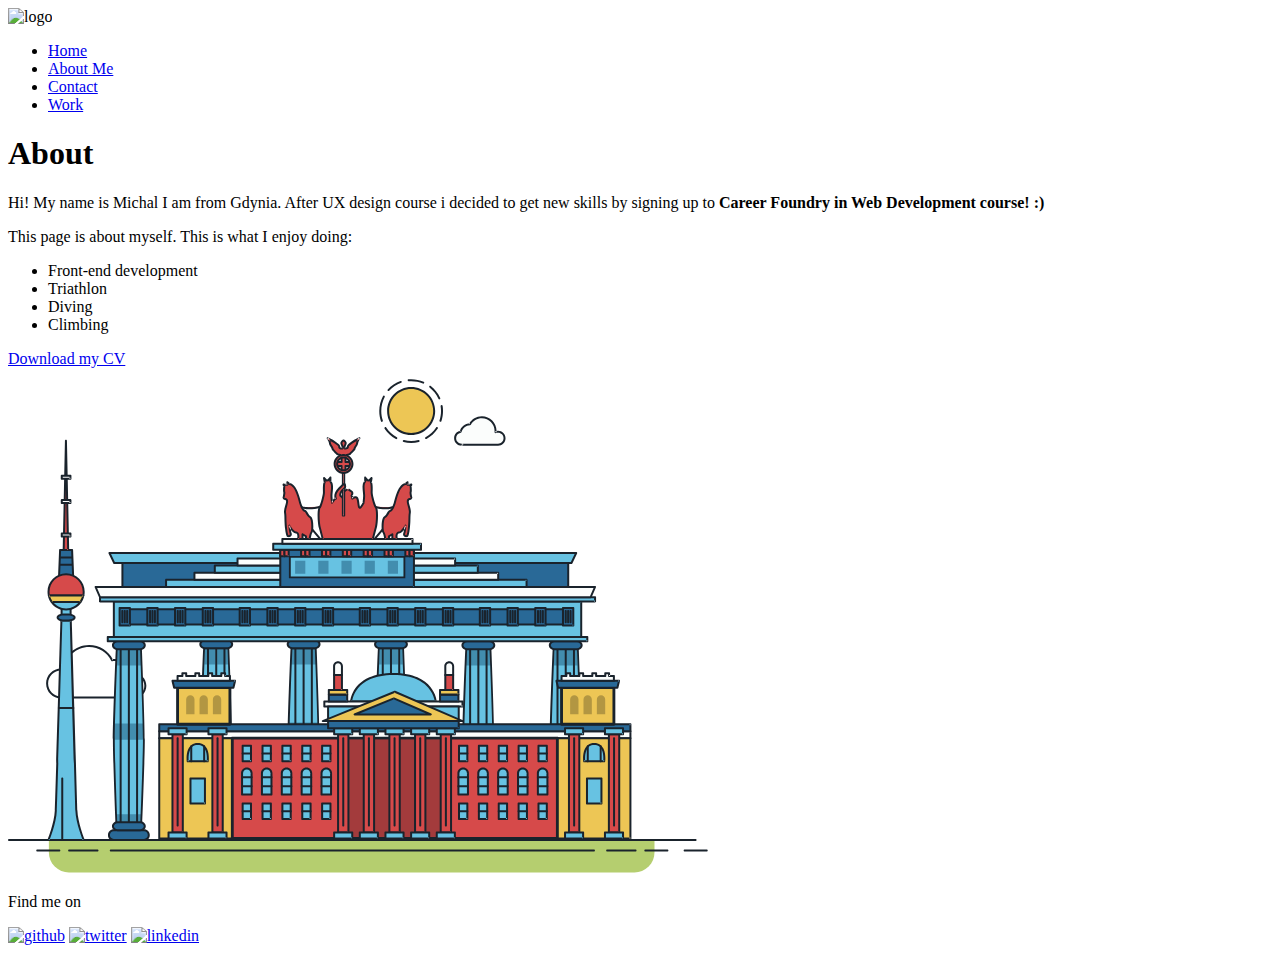
==== commit 5a03728f: "Run W3c" ====
--- a/About.html
+++ b/About.html
@@ -2,10 +2,11 @@
 <html>
 <head>
   <meta charset="utf-8">
+
   <title>About Michal</title>
   <link rel="icon" type="image/png" href="img/favicon-32x32.png" sizes="32x32" />
   <link rel="stylesheet" type="text/css" href="css/normalize.css">
-  <link href="https://fonts.googleapis.com/css?family=Lato|Noto+Sans&display=swap" rel="stylesheet">
+  <link href="https://fonts.googleapis.com/css?family=LatoNoto+Sans&display=swap" rel="stylesheet">
   <link rel="stylesheet" type="text/css" href="css/style.production.css">
 </head>
 <body>
@@ -20,7 +21,7 @@
           <a href="About.html" role="menuitem" class="navigation-list__item navigation-list__item--active">About Me</a>
         </li>
         <li role="presentation">
-          <a href="Contact.html" role="menuitem"class="navigation-list__item">Contact</a>
+          <a href="Contact.html" role="menuitem" class="navigation-list__item">Contact</a>
         </li>
         <li role="presentation">
           <a href="Work.html" role="menuitem" class="navigation-list__item">Work</a>
@@ -33,11 +34,11 @@
   <p>Hi! My name is Michal I am from Gdynia. After UX design course i decided to get new skills by signing up to <strong>Career Foundry in Web Development course! :)</strong> </p>
   <p>This page is about myself. This is what I enjoy doing:</p>
   <ul>
-    <ol>Front-end development</ol>
-    <ol>Triathlon</ol>
-    <ol>Diving</ol>
-    <ol>Climbing</ol>
-    <ul/>
+    <li>Front-end development</li>
+    <li>Triathlon</li>
+    <li>Diving</li>
+    <li>Climbing</li>
+  </ul>
 
     <a href="files/cv.pdf" class="button" download>Download my CV</a>
     <footer class="page-footer">
@@ -976,10 +977,11 @@
       </svg>
       <p>Find me on</p>
       <div class="social-media">
-        <a href="https://github.com"><img src="img/github_icon.svg"   svg width="30px" height="30px" enable-background="new 0 0 48 48" alt="github"></a>
-        <a href="http://twitter.com"><img src="img/twitter_icon.svg"svg width="30px" height="30px" enable-background="new 0 0 48 48" alt="twitter"></a>
-        <a href="https://www.linkedin.com"><img src="img/linkedin_icon.svg" svg width="30px" height="30px" enable-background="new 0 0 48 48" alt="linkedin"></a>
+        <a href="https://github.com"><img src="img/github_icon.svg"   width="30" height="30"  alt="github"></a>
+        <a href="http://twitter.com"><img src="img/twitter_icon.svg" width="30" height="30"  alt="twitter"></a>
+        <a href="https://www.linkedin.com"><img src="img/linkedin_icon.svg"  width="30" height="30"  alt="linkedin"></a>
         <script src="js/tota11y.min.js"></script>
+      </div>
       </footer>
 
     </body>
